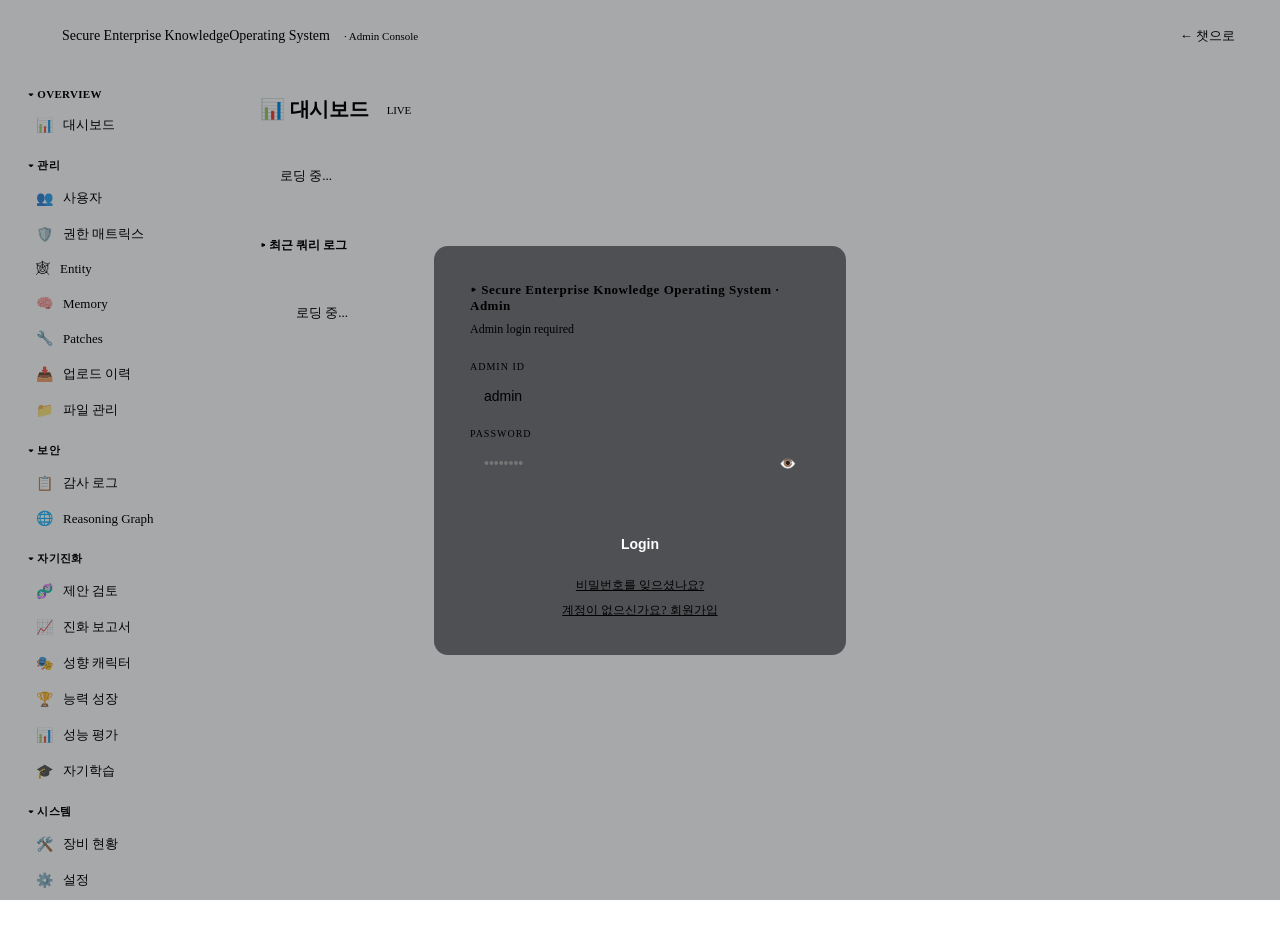
==== frontend/admin.html @ d1265a83 "refactor(frontend): admin page — inline handlers → data-action delegation (§5 PR-D) (#233) HANDOVER_" ====
<!DOCTYPE html>
<html lang="ko">
<head>
<meta charset="UTF-8">
<meta name="viewport" content="width=device-width, initial-scale=1.0, viewport-fit=cover">
<meta name="theme-color" content="#04060a">
<title>Secure Enterprise Knowledge Operating System — Admin</title>
<link rel="stylesheet" href="/static/tokens.css">
<style>

  body {
    background-color: var(--bg);
    color: var(--text);
    font-family: var(--font-ui);
    font-size: 14px;
    -webkit-font-smoothing: antialiased;
    -moz-osx-font-smoothing: grayscale;
    min-height: 100dvh;
    display: flex;
    flex-direction: column;
  }

  header {
    display: flex;
    align-items: center;
    justify-content: space-between;
    padding: 12px 24px;
    border-bottom: 1px solid var(--border-2);
    background: var(--surface);
  }
  .logo {
    font-size: 14px; font-weight: 600;
    color: var(--text); font-family: var(--font-ui);
    display: flex; align-items: center; gap: 8px;
  }
  .logo::before {
    content: '';
    width: 22px; height: 22px;
    border-radius: 6px;
    background: linear-gradient(135deg, var(--accent), #818cf8);
  }
  .logo span { color: var(--muted); font-weight: 500; }
  .header-right { display: flex; gap: 8px; }
  .nav-btn { padding: 6px 12px; border-radius: var(--radius); border: 1px solid transparent;
             background: none; color: var(--muted); font-size: 13px; cursor: pointer;
             text-decoration: none; transition: all .15s; font-family: var(--font-ui); }
  .nav-btn:hover { background: var(--surface-2); color: var(--text); }

  .admin-layout { display: flex; flex: 1; }

  /* ── 사이드 메뉴 ── */
  nav {
    width: 220px;
    border-right: 1px solid var(--border-2);
    background: var(--surface);
    padding: 18px 0;
    flex-shrink: 0;
  }
  .nav-section {
    padding: 14px 20px 6px;
    font-size: 11px;
    font-weight: 600;
    color: var(--muted);
    letter-spacing: .3px;
    text-transform: uppercase;
  }
  .nav-section:first-child { padding-top: 6px; }
  .nav-item {
    display: flex; align-items: center; gap: 10px;
    padding: 8px 20px;
    margin: 2px 8px;
    border-radius: 6px;
    font-size: 13px;
    color: var(--text-soft);
    cursor: pointer;
    transition: all .15s;
  }
  .nav-item:hover { color: var(--text); background: var(--surface-2); }
  .nav-item.active {
    color: var(--text);
    background: var(--accent-soft);
  }
  .nav-icon { font-size: 14px; opacity: .85; }

  /* ── 콘텐츠 ── */
  .content { flex: 1; overflow-y: auto; padding: 32px; background: var(--bg); }
  .page { display: none; }
  .page.active { display: block; }

  .page-title {
    font-size: 20px; font-weight: 600;
    margin-bottom: 24px;
    display: flex; align-items: center; gap: 10px;
    letter-spacing: -.2px;
  }
  .page-title .badge {
    font-size: 11px; font-weight: 500;
    padding: 3px 8px; border-radius: 4px;
    background: var(--accent-soft); color: var(--accent-fg);
  }

  /* ── 대시보드 카드 ── */
  .cards { display: grid; grid-template-columns: repeat(auto-fill, minmax(200px, 1fr)); gap: 14px; margin-bottom: 32px; }
  .card {
    background: var(--surface);
    border: 1px solid var(--border-2);
    border-radius: var(--radius-lg);
    padding: 20px;
    transition: border-color .15s;
  }
  .card:hover { border-color: var(--border); }
  .card-label {
    font-size: 12px; color: var(--muted);
    font-weight: 500;
    margin-bottom: 10px;
  }
  .card-value { font-size: 26px; font-weight: 600; font-family: var(--font-ui); letter-spacing: -.5px; color: var(--text); }
  .card-value.accent  { color: var(--accent-fg); }
  .card-value.success { color: var(--success); }
  .card-value.warn    { color: var(--warn); }
  .card-value.danger  { color: var(--danger); }
  .card-sub { font-size: 12px; color: var(--muted); margin-top: 6px; }

  /* ── 테이블 ── */
  .table-wrap { background: var(--surface); border: 1px solid var(--border-2); border-radius: var(--radius-lg); overflow: hidden; }
  table { width: 100%; border-collapse: collapse; }
  th {
    text-align: left; padding: 12px 16px;
    font-size: 11px; font-weight: 600;
    color: var(--muted); border-bottom: 1px solid var(--border-2);
    background: var(--surface-2);
    letter-spacing: .2px;
    text-transform: uppercase;
  }
  td { padding: 12px 16px; font-size: 13px; border-bottom: 1px solid var(--border-2); vertical-align: middle; color: var(--text); }
  tr:last-child td { border-bottom: none; }
  tr:hover td { background: var(--surface-2); }
  .mono { font-family: var(--font-mono); font-size: 12px; color: var(--text-soft); }

  /* ── 배지 ── */
  .badge-role { display: inline-block; padding: 2px 8px; border-radius: 4px; font-size: 11px; font-weight: 500; }
  .role-admin    { background: rgba(239,68,68,.12);  color: var(--danger); }
  .role-manager  { background: rgba(245,158,11,.12); color: var(--warn); }
  .role-employee { background: var(--accent-soft);   color: var(--accent-fg); }
  .role-external { background: var(--surface-2);    color: var(--muted); }

  .badge-status { display: inline-block; padding: 2px 8px; border-radius: 4px; font-size: 11px; font-weight: 500; }
  .status-pending  { background: rgba(245,158,11,.12); color: var(--warn); }
  .status-approved { background: rgba(34,197,94,.12);  color: var(--success); }
  .status-rejected { background: rgba(239,68,68,.12);  color: var(--danger); }

  /* ── 섹션 제목 ── */
  .section-title {
    font-size: 12px; font-weight: 600;
    color: var(--text-soft); margin-bottom: 12px; margin-top: 28px;
    letter-spacing: 0;
  }
  .section-title:first-child { margin-top: 0; }

  /* ── 버튼 ── */
  .btn { padding: 6px 12px; border-radius: var(--radius); border: none; font-size: 12px;
         font-weight: 500;
         cursor: pointer; font-family: var(--font-ui); transition: all .15s; }
  .btn-approve { background: rgba(34,197,94,.12); color: var(--success); border: 1px solid rgba(34,197,94,.3); }
  .btn-approve:hover { background: rgba(34,197,94,.2); }
  .btn-reject  { background: rgba(239,68,68,.12); color: var(--danger); border: 1px solid rgba(239,68,68,.3); }
  .btn-reject:hover { background: rgba(239,68,68,.2); }
  .btn-primary { background: var(--accent); color: var(--on-accent); }
  .btn-primary:hover { background: var(--accent-hover); }

  /* ── Modal card base ──
   * Class-extracted from the per-modal inline styles so the cyber 6c
   * glass treatment (backdrop-filter + mint 3-layer box-shadow in
   * tokens.css) applies to admin modal inner cards. Per-modal
   * dimensions (width / padding / max-height) stay inline since they
   * vary between the login modal (340px) and the firstrun wizard
   * (560px, scrollable). */
  .modal {
    background: rgba(7,9,14,.55);
    border: 1px solid var(--border);
    border-radius: 14px;
  }

  /* ── 로그 영역 ── */
  .log-box {
    background: var(--surface);
    border: 1px solid var(--border-2);
    border-radius: var(--radius-lg);
    padding: 16px;
    font-family: var(--font-mono);
    font-size: 12px;
    color: var(--text-soft);
    max-height: 400px;
    overflow-y: auto;
    line-height: 1.7;
  }
  .log-entry { display: flex; gap: 12px; }
  .log-time  { color: var(--muted); flex-shrink: 0; }
  .log-event { }
  .log-blocked  { color: var(--danger); }
  .log-allowed  { color: var(--success); }
  .log-override { color: var(--warn); }

  /* ── 설정 ── */
  .setting-row {
    display: flex; align-items: center; justify-content: space-between;
    padding: 16px 0; border-bottom: 1px solid var(--border-2);
  }
  .setting-row:last-child { border-bottom: none; }
  .setting-label { font-size: 14px; color: var(--text); }
  .setting-sub   { font-size: 12px; color: var(--muted); margin-top: 4px; }
  .setting-value {
    font-family: var(--font-ui); font-size: 13px;
    background: var(--bg); border: 1px solid var(--border);
    border-radius: var(--radius); padding: 7px 12px; color: var(--text);
    outline: none; width: 220px;
    transition: border-color .15s, box-shadow .15s;
  }
  .setting-value:focus {
    border-color: var(--accent);
    box-shadow: 0 0 0 3px var(--accent-soft);
  }

  /* ── 스크롤바 ── */
  ::-webkit-scrollbar { width: 8px; height: 8px; }
  ::-webkit-scrollbar-track { background: transparent; }
  ::-webkit-scrollbar-thumb { background: var(--border); border-radius: 4px; }
  ::-webkit-scrollbar-thumb:hover { background: var(--muted-2); }

  .loading { color: var(--muted); font-size: 13px; padding: 20px; }
  .empty   { color: var(--muted); font-size: 13px; padding: 32px; text-align: center; }

  /* ── [P2 unified UX 2026-05-10] 성향 캐릭터 인터랙티브 레이더 ── */
  .char-intro {
    background: var(--surface);
    border: 1px solid var(--border);
    border-radius: var(--radius);
    padding: 10px 14px;
    font-size: 13px;
    color: var(--text-soft);
    margin-bottom: 16px;
    line-height: 1.5;
  }

  /* [P5c 2026-05-10] 캐릭터 자연어 요약 카드 — radar drag 시 live 갱신 */
  .char-summary-card {
    background: linear-gradient(135deg,
                  rgba(76, 175, 125, 0.08) 0%,
                  rgba(76, 175, 125, 0.02) 100%);
    border: 1px solid var(--border);
    border-left: 3px solid var(--accent);
    border-radius: var(--radius);
    padding: 14px 18px;
    margin-bottom: 20px;
    line-height: 1.7;
  }
  .char-summary-row {
    display: flex;
    gap: 10px;
    align-items: flex-start;
    font-size: 13.5px;
  }
  .char-summary-row + .char-summary-row { margin-top: 4px; }
  .char-summary-label {
    flex: 0 0 56px;
    font-size: 11px;
    font-family: var(--font-mono);
    color: var(--muted);
    text-transform: uppercase;
    letter-spacing: 0.5px;
    padding-top: 3px;
  }
  .char-summary-text { flex: 1; color: var(--text); }
  .char-summary-text b { color: var(--accent); font-weight: 600; }
  .char-layout {
    display: flex;
    gap: 24px;
    flex-wrap: wrap;
    align-items: flex-start;
  }
  .char-radar-wrap {
    flex: 1 1 480px;
    min-width: 320px;
    position: relative;
    /* 입체감 — 살짝 기울여서 layer 깊이감. 모바일에선 무시. */
    perspective: 1400px;
    perspective-origin: 50% 35%;
  }
  .char-radar {
    width: 100%;
    height: auto;
    max-width: 600px;
    display: block;
    margin: 0 auto;
    touch-action: none;        /* 드래그 시 모바일 스크롤 방지 */
    user-select: none;
  }
  .char-radar-hint {
    text-align: center;
    margin-top: 8px;
    font-size: 11px;
    color: var(--muted);
    font-family: var(--font-mono);
  }
  /* radar SVG 내부 클래스 — JS가 부여 */
  /* 베이스 격자 (라벨/축 — group ring 과 별개) */
  .char-radar .radar-axis       { stroke: var(--border); stroke-width: 1; opacity: .25; }
  .char-radar .radar-fill       { fill: var(--accent); fill-opacity: .12; stroke: var(--accent); stroke-width: 2;
                                  filter: drop-shadow(0 0 6px var(--accent)); }
  .char-radar .radar-label      { font-size: 11px; fill: var(--text-soft); font-family: var(--font-ui); pointer-events: none; }
  .char-radar .radar-icon       { font-size: 14px; pointer-events: none; }

  /* 그룹별 동심원 ring (입체 layer 시각화 — A=내, F=외) */
  .char-radar .radar-grid       { fill: none; stroke-width: 1.2; opacity: .55;
                                  filter: drop-shadow(0 1px 2px rgba(0,0,0,.25)); }
  .char-radar .radar-grid.group-a { stroke: hsl(195, 70%, 60%); }   /* 인지   */
  .char-radar .radar-grid.group-b { stroke: hsl(155, 60%, 55%); }   /* 신중성 */
  .char-radar .radar-grid.group-c { stroke: hsl(115, 55%, 55%); }   /* 사고   */
  .char-radar .radar-grid.group-d { stroke: hsl(45,  78%, 58%); }   /* 사회성 */
  .char-radar .radar-grid.group-e { stroke: hsl(15,  78%, 62%); }   /* 핵심가치 */
  .char-radar .radar-grid.group-f { stroke: hsl(325, 65%, 65%); stroke-width: 1.6; opacity: .70; } /* 표현스타일(외곽) */

  /* vertex — 자기 group 색으로 구분 (ring 색과 매칭) */
  .char-radar .radar-vertex            { fill: var(--accent); cursor: grab;
                                          transition: r .15s, fill .25s, filter .25s;
                                          filter: drop-shadow(0 2px 3px rgba(0,0,0,.35)); }
  .char-radar .radar-vertex.group-a    { fill: hsl(195, 70%, 55%); }
  .char-radar .radar-vertex.group-b    { fill: hsl(155, 60%, 50%); }
  .char-radar .radar-vertex.group-c    { fill: hsl(115, 55%, 50%); }
  .char-radar .radar-vertex.group-d    { fill: hsl(45,  78%, 55%); }
  .char-radar .radar-vertex.group-e    { fill: hsl(15,  78%, 58%); }
  .char-radar .radar-vertex.group-f    { fill: hsl(325, 65%, 60%); }
  .char-radar .radar-vertex:hover      { fill: #fff; r: 9; filter: drop-shadow(0 0 8px #fff); }
  .char-radar .radar-vertex.dragging   { cursor: grabbing; r: 10; fill: #fff;
                                          filter: drop-shadow(0 0 12px #fff); }
  .char-radar .radar-vertex.selected   { stroke: #fff; stroke-width: 2.5;
                                          filter: drop-shadow(0 0 10px var(--accent)); }
  .char-radar .radar-vertex.ripple-pos { animation: char-ripple-pos 1.2s ease-out; }
  .char-radar .radar-vertex.ripple-neg { animation: char-ripple-neg 1.2s ease-out; }

  /* 상관관계 edge — 점선 더 굵고 진하게 + glow */
  .char-radar .corr-edge        { fill: none; stroke-width: 2; opacity: .55; pointer-events: none;
                                  stroke-dasharray: 6 4;
                                  transition: opacity .25s, stroke-width .25s, filter .25s; }
  .char-radar .corr-edge.pos    { stroke: #22c55e; }    /* 양 상관 — 녹색 */
  .char-radar .corr-edge.neg    { stroke: #ef4444; }    /* 음 상관 — 빨강 */
  .char-radar .corr-edge.active { opacity: 1; stroke-width: 3.4; stroke-dasharray: none;
                                  filter: drop-shadow(0 0 6px currentColor); }

  /* 짝(opposing) edge — 좀 더 보이게 (sum=1.0 시각화) */
  .char-radar .pair-edge        { stroke: var(--muted); stroke-width: 1.5; opacity: .40;
                                  stroke-dasharray: 3 5; pointer-events: none; }

  /* Pulse — 더 강하게 + glow halo */
  @keyframes char-ripple-pos {
    0%   { fill: var(--accent); r: 6;  filter: drop-shadow(0 2px 3px rgba(0,0,0,.35)); }
    25%  { fill: #22c55e;       r: 14; filter: drop-shadow(0 0 14px #22c55e); }
    65%  { fill: #22c55e;       r: 9;  filter: drop-shadow(0 0 6px #22c55e); }
    100% { fill: var(--accent); r: 6;  filter: drop-shadow(0 2px 3px rgba(0,0,0,.35)); }
  }
  @keyframes char-ripple-neg {
    0%   { fill: var(--accent); r: 6;  filter: drop-shadow(0 2px 3px rgba(0,0,0,.35)); }
    25%  { fill: #ef4444;       r: 14; filter: drop-shadow(0 0 14px #ef4444); }
    65%  { fill: #ef4444;       r: 9;  filter: drop-shadow(0 0 6px #ef4444); }
    100% { fill: var(--accent); r: 6;  filter: drop-shadow(0 2px 3px rgba(0,0,0,.35)); }
  }

  /* 우측 사이드 (범례 + 영향력 패널) */
  .char-side {
    flex: 0 0 280px;
    min-width: 240px;
  }
  .char-legend { display: flex; flex-direction: column; gap: 6px; font-size: 12px; color: var(--text-soft); }
  .char-legend-row { display: flex; align-items: center; gap: 8px; }
  .char-legend-edge {
    display: inline-block; width: 22px; height: 0;
    border-top: 2px dashed currentColor;
  }
  .char-legend-edge-pos { color: #22c55e; }
  .char-legend-edge-neg { color: #ef4444; }
  .char-legend-pair {
    display: inline-block; width: 22px; height: 0;
    border-top: 1px dashed var(--muted); opacity: .5;
  }
  .char-connections {
    background: var(--surface);
    border: 1px solid var(--border);
    border-radius: var(--radius);
    padding: 10px 12px;
    font-size: 12px;
    min-height: 80px;
  }
  .char-connections-empty { color: var(--muted); font-size: 11px; line-height: 1.5; }
  .char-conn-row {
    display: flex; align-items: center; justify-content: space-between;
    padding: 5px 0; gap: 8px;
    border-bottom: 1px dashed var(--border);
  }
  .char-conn-row:last-child { border-bottom: none; }
  .char-conn-label  { color: var(--text); font-size: 12px; line-height: 1.45; flex: 1; }
  .char-conn-label b { color: var(--accent); font-weight: 600; }
  .char-conn-weight { font-family: var(--font-mono); font-size: 11px; white-space: nowrap; }
  .char-conn-weight.pos { color: #22c55e; }
  .char-conn-weight.neg { color: #ef4444; }
  /* P5b — 자연어 영향력 패널 섹션 */
  .char-conn-section {
    margin-bottom: 12px;
    padding-bottom: 8px;
    border-bottom: 1px solid var(--border);
  }
  .char-conn-section:last-child { border-bottom: none; margin-bottom: 0; }
  .char-conn-section-title {
    font-size: 10px;
    color: var(--muted);
    font-family: var(--font-mono);
    letter-spacing: .8px;
    margin-bottom: 6px;
    text-transform: uppercase;
  }
  .char-conn-explain {
    font-size: 12px;
    color: var(--text);
    line-height: 1.5;
    padding: 4px 0;
  }
  .char-conn-explain b { color: var(--accent); font-weight: 600; }
  .char-conn-header {
    font-size: 13px;
    color: var(--accent);
    font-weight: 600;
    margin-bottom: 10px;
    padding-bottom: 6px;
    border-bottom: 1px solid var(--border);
  }

  /* 하단 정밀 슬라이더 — 그룹별 묶음 */
  .char-sliders {
    display: grid;
    grid-template-columns: repeat(auto-fill, minmax(280px, 1fr));
    gap: 8px 24px;
  }
  /* 슬라이더 ripple 강조 — JS가 .ripple 클래스 토글 */
  .char-sliders .trait-row.ripple-pos .trait-pct { color: #22c55e; transition: color .8s; }
  .char-sliders .trait-row.ripple-neg .trait-pct { color: #ef4444; transition: color .8s; }
</style>
<!-- mobile-responsive overrides — kept after inline styles so @media
     rules win at narrow viewports without !important on every line -->
<link rel="stylesheet" href="/static/mobile.css">
</head>
<body>
<header>
  <div class="logo">
    <span class="brand">Secure Enterprise Knowledge<span class="brand-tail">Operating System</span></span>
    <span style="color:var(--muted);font-size:11px;margin-left:6px">· Admin Console</span>
    <span class="live-dot" aria-hidden="true" title="System live" style="margin-left:10px"></span>
  </div>
  <div class="header-right">
    <!-- [STEP 5-A] 언어 토글 -->
    <button class="nav-btn" data-lang-toggle data-action="toggle-lang" title="Language / 언어"
            aria-label="언어 전환 / Toggle language"
            style="font-size:12px;font-weight:600;background:var(--surface-2);border:1px solid var(--border);border-radius:6px;padding:5px 10px;cursor:pointer;color:var(--text-soft)"></button>
    <a href="/" class="nav-btn" data-i18n="admin.chat_link">← 챗으로</a>
  </div>
</header>

<div class="admin-layout">
  <!-- 모바일에서 사이드메뉴 토글 — item #2 -->
  <button id="admin-nav-toggle"
          data-action="toggle-admin-nav"
          aria-label="메뉴 토글"
          style="display:none;position:fixed;top:8px;left:8px;z-index:60;
                 width:44px;height:44px;border:1px solid var(--border);
                 background:var(--surface);color:var(--text);border-radius:8px;
                 font-size:20px;cursor:pointer">☰</button>

  <!-- ── 사이드 메뉴 (폴더블 섹션) ── -->
  <nav id="admin-nav">
    <div class="nav-section nav-foldable" data-action="toggle-nav-section">
      <span class="nav-fold-icon">▾</span> OVERVIEW
    </div>
    <div class="nav-group">
      <div class="nav-item active" data-action="show-page" data-page="dashboard">
        <span class="nav-icon">📊</span> <span data-i18n="admin.dashboard">대시보드</span>
      </div>
    </div>

    <div class="nav-section nav-foldable" data-action="toggle-nav-section">
      <span class="nav-fold-icon">▾</span> <span data-i18n="admin.section_manage">관리</span>
    </div>
    <div class="nav-group">
      <div class="nav-item" data-action="show-page" data-page="users">
        <span class="nav-icon">👥</span> <span data-i18n="admin.users">사용자</span>
      </div>
      <div class="nav-item" data-action="show-page" data-page="policy">
        <span class="nav-icon">🛡️</span> <span data-i18n="admin.policy">권한 매트릭스</span>
      </div>
      <div class="nav-item" data-action="show-page" data-page="entities">
        <span class="nav-icon">🕸</span> Entity
      </div>
      <div class="nav-item" data-action="show-page" data-page="memory">
        <span class="nav-icon">🧠</span> Memory
      </div>
      <div class="nav-item" data-action="show-page" data-page="patches">
        <span class="nav-icon">🔧</span> Patches
      </div>
      <div class="nav-item" data-action="show-page" data-page="uploads">
        <span class="nav-icon">📥</span> <span data-i18n="admin.upload_history">업로드 이력</span>
      </div>
      <div class="nav-item" data-action="show-page" data-page="files">
        <span class="nav-icon">📁</span> <span data-i18n="admin.file_mgmt">파일 관리</span>
      </div>
    </div>

    <div class="nav-section nav-foldable" data-action="toggle-nav-section">
      <span class="nav-fold-icon">▾</span> <span data-i18n="admin.section_security">보안</span>
    </div>
    <div class="nav-group">
      <div class="nav-item" data-action="show-page" data-page="audit">
        <span class="nav-icon">📋</span> <span data-i18n="admin.audit_log">감사 로그</span>
      </div>
      <a class="nav-item" href="/admin/graph" style="text-decoration:none">
        <span class="nav-icon">🌐</span> <span data-i18n="graph.title">Reasoning Graph</span>
      </a>
    </div>

    <div class="nav-section nav-foldable" data-action="toggle-nav-section">
      <span class="nav-fold-icon">▾</span> <span data-i18n="admin.section_evolution">자기진화</span>
    </div>
    <div class="nav-group">
      <div class="nav-item" data-action="show-page" data-page="proposals">
        <span class="nav-icon">🧬</span> <span data-i18n="admin.proposal_review">제안 검토</span>
      </div>
      <div class="nav-item" data-action="show-page" data-page="evo-reports">
        <span class="nav-icon">📈</span> <span data-i18n="admin.evo_report">진화 보고서</span>
      </div>
      <div class="nav-item" data-action="show-page" data-page="character">
        <span class="nav-icon">🎭</span> <span data-i18n="admin.character">성향 캐릭터</span>
      </div>
      <div class="nav-item" data-action="show-page" data-page="knowledge">
        <span class="nav-icon">🏆</span> <span data-i18n="admin.growth">능력 성장</span>
      </div>
      <div class="nav-item" data-action="show-page" data-page="performance">
        <span class="nav-icon">📊</span> <span data-i18n="admin.performance">성능 평가</span>
      </div>
      <div class="nav-item" data-action="show-page" data-page="learning">
        <span class="nav-icon">🎓</span> <span data-i18n="admin.learning">자기학습</span>
      </div>
    </div>

    <div class="nav-section nav-foldable" data-action="toggle-nav-section">
      <span class="nav-fold-icon">▾</span> <span data-i18n="admin.section_system">시스템</span>
    </div>
    <div class="nav-group">
      <div class="nav-item" data-action="show-page" data-page="hardware">
        <span class="nav-icon">🛠️</span> <span data-i18n="admin.hardware">장비 현황</span>
      </div>
      <div class="nav-item" data-action="show-page" data-page="settings">
        <span class="nav-icon">⚙️</span> <span data-i18n="admin.settings">설정</span>
      </div>
    </div>
  </nav>

  <!-- ── 콘텐츠 ── -->
  <div class="content">

    <!-- 대시보드 -->
    <div class="page active" id="page-dashboard">
      <div class="page-title"><span data-i18n="dash.page_title">📊 대시보드</span> <span class="badge" data-i18n="dash.live">LIVE</span></div>
      <div class="cards" id="dash-cards">
        <div class="loading" data-i18n="common.loading">로딩 중...</div>
      </div>
      <!-- [3-A] 응답 시간 그래프 -->
      <div id="dash-chart"></div>
      <div class="section-title" style="margin-top:16px">▸ <span data-i18n="dash.recent_logs">최근 쿼리 로그</span></div>
      <div class="log-box" id="dash-logs"><div class="loading" data-i18n="common.loading">로딩 중...</div></div>
    </div>

    <!-- 사용자 -->
    <div class="page" id="page-users">
      <div class="page-title"><span data-i18n="users.page_title">👥 사용자 관리</span></div>

      <!-- W4 P2-B-2: my own password change -->
      <div class="section-title">▸ <span data-i18n="users.my_password_title">내 비밀번호 변경</span></div>
      <div class="table-wrap" style="padding:16px 20px;margin-bottom:16px;display:flex;flex-wrap:wrap;gap:8px;align-items:center">
        <input id="mypw-old" type="password"
               data-i18n-placeholder="users.mypw_old_ph" placeholder="현재 비밀번호"
               autocomplete="current-password"
               style="flex:1;min-width:160px;padding:8px 12px;background:var(--bg);border:1px solid var(--border);border-radius:6px;color:var(--text);font-size:13px">
        <input id="mypw-new" type="password"
               data-i18n-placeholder="users.mypw_new_ph" placeholder="새 비밀번호 (8~72자, 영문+숫자)"
               autocomplete="new-password"
               style="flex:2;min-width:200px;padding:8px 12px;background:var(--bg);border:1px solid var(--border);border-radius:6px;color:var(--text);font-size:13px">
        <button data-action="change-my-password"
                style="padding:8px 14px;background:#1e7a3e;color:#fff;border:0;border-radius:6px;cursor:pointer;font-size:13px"
                data-i18n="users.mypw_submit">변경</button>
        <div id="mypw-msg" style="flex-basis:100%;font-size:12px;color:var(--muted);font-family:var(--font-mono);min-height:16px"></div>
      </div>

      <!-- W4 P3-3: my API keys -->
      <div class="section-title">▸ <span data-i18n="users.my_keys_title">내 API 키</span></div>
      <div class="table-wrap" style="padding:12px 20px;margin-bottom:16px">
        <div style="display:flex;gap:8px;align-items:center;margin-bottom:8px;flex-wrap:wrap">
          <input id="mykey-label" type="text"
                 data-i18n-placeholder="users.mykey_label_ph"
                 placeholder="라벨 (선택, 예: ci-deploy)"
                 maxlength="64"
                 style="flex:1;min-width:160px;padding:7px 10px;background:var(--bg);border:1px solid var(--border);border-radius:6px;color:var(--text);font-size:12px">
          <button data-action="issue-my-api-key"
                  style="padding:7px 12px;background:#1e5a7a;color:#fff;border:0;border-radius:6px;cursor:pointer;font-size:12px"
                  data-i18n="users.mykey_issue">키 발급</button>
        </div>
        <table style="margin-top:6px">
          <thead><tr>
            <th data-i18n="users.mykey_prefix">PREFIX</th>
            <th data-i18n="users.mykey_label">라벨</th>
            <th data-i18n="users.created">생성일</th>
            <th data-i18n="users.mykey_last_used">최근 사용</th>
            <th data-i18n="users.status">상태</th>
            <th data-i18n="users.actions">액션</th>
          </tr></thead>
          <tbody id="my-api-keys-body"><tr><td colspan="6" class="loading" data-i18n="common.loading">로딩 중...</td></tr></tbody>
        </table>
      </div>

      <!-- W4 P2-A: pending signups (active=0) -->
      <div class="section-title">▸ <span data-i18n="users.pending_title">가입 신청 대기</span> <span style="font-size:11px;color:var(--muted);margin-left:8px" id="users-pending-count"></span></div>
      <div class="table-wrap" style="margin-bottom:16px">
        <table>
          <thead><tr>
            <th data-i18n="users.username">사용자</th>
            <th data-i18n="users.created">생성일</th>
            <th data-i18n="users.approve_as">승인 역할</th>
            <th data-i18n="users.actions">액션</th>
          </tr></thead>
          <tbody id="users-pending-body"><tr><td colspan="4" class="loading" data-i18n="common.loading">로딩 중...</td></tr></tbody>
        </table>
      </div>

      <!-- W4 P2-A: active users -->
      <div class="section-title">▸ <span data-i18n="users.all_title">전체 사용자</span></div>
      <div class="table-wrap">
        <table>
          <thead><tr>
            <th data-i18n="users.username">사용자</th>
            <th data-i18n="users.role">ROLE</th>
            <th data-i18n="users.status">상태</th>
            <th data-i18n="users.created">생성일</th>
            <th data-i18n="users.actions">액션</th>
          </tr></thead>
          <tbody id="users-body"><tr><td colspan="5" class="loading" data-i18n="common.loading">로딩 중...</td></tr></tbody>
        </table>
      </div>
    </div>

    <!-- W4-Q3: 권한 매트릭스 (feature × role checkbox grid) -->
    <div class="page" id="page-policy">
      <div class="page-title"><span data-i18n="policy.page_title">🛡️ 권한 매트릭스</span></div>
      <div style="font-size:11px;color:var(--muted);margin-bottom:12px;line-height:1.5"
           data-i18n="policy.page_hint">
        각 기능을 어느 role 이 사용할 수 있는지 설정합니다. 체크 = 허용. 변경하면 즉시 반영. "기본값 복원" 으로 해당 기능의 모든 override 를 제거합니다.
      </div>
      <div id="policy-toast"
           style="font-size:11px;font-family:var(--font-mono);color:var(--muted);min-height:16px;margin-bottom:8px"></div>
      <div class="table-wrap">
        <table>
          <thead><tr id="policy-thead">
            <th data-i18n="policy.col_feature">기능</th>
            <!-- role columns rendered dynamically from /admin/features/list -->
          </tr></thead>
          <tbody id="policy-body">
            <tr><td colspan="6" class="loading" data-i18n="common.loading">로딩 중...</td></tr>
          </tbody>
        </table>
      </div>
    </div>

    <!-- Entity -->
    <div class="page" id="page-entities">
      <div class="page-title"><span data-i18n="entity.page_title">🕸 Entity 현황</span></div>
      <div class="cards" id="entity-cards"></div>

      <!-- item #1: search + paging controls -->
      <div style="display:flex;gap:8px;align-items:center;margin:8px 0 12px;flex-wrap:wrap">
        <input id="entities-search" type="text"
               placeholder="이름 / id 검색 (substring)"
               style="flex:1;min-width:200px;padding:8px 12px;
                      background:var(--bg);border:1px solid var(--border);
                      border-radius:6px;color:var(--text);font-size:13px">
        <select id="entities-etype-filter"
                style="padding:8px 12px;background:var(--bg);
                       border:1px solid var(--border);border-radius:6px;
                       color:var(--text);font-size:13px">
          <option value="">모든 타입</option>
        </select>
        <span id="entities-counter"
              style="font-size:12px;color:var(--muted);font-family:var(--font-mono)"></span>
      </div>

      <div class="section-title">▸ <span data-i18n="entity.list_title">Entity 목록</span> <span style="font-size:11px;color:var(--muted);margin-left:8px">(행 클릭 → 상세)</span></div>
      <div class="table-wrap">
        <table>
          <thead><tr><th data-i18n="common.name">이름</th><th data-i18n="common.type">타입</th><th data-i18n="entity.sensitivity">민감도</th><th data-i18n="entity.relations">Relations</th></tr></thead>
          <tbody id="entities-body"><tr><td colspan="4" class="loading" data-i18n="common.loading">로딩 중...</td></tr></tbody>
        </table>
      </div>

      <!-- Paging buttons -->
      <div style="display:flex;gap:8px;justify-content:center;margin-top:12px">
        <button data-action="entities-page" data-delta="-1" id="entities-prev"
                style="padding:6px 14px;background:var(--bg);
                       border:1px solid var(--border);border-radius:6px;
                       color:var(--text);cursor:pointer">← 이전</button>
        <span id="entities-page-label"
              style="align-self:center;font-size:12px;color:var(--muted);font-family:var(--font-mono)">page 1</span>
        <button data-action="entities-page" data-delta="1" id="entities-next"
                style="padding:6px 14px;background:var(--bg);
                       border:1px solid var(--border);border-radius:6px;
                       color:var(--text);cursor:pointer">다음 →</button>
      </div>

      <!-- Detail modal -->
      <div id="entity-detail-modal"
           role="dialog" aria-modal="true"
           aria-labelledby="entity-detail-title"
           style="display:none;position:fixed;inset:0;background:rgba(0,0,0,.7);
                  z-index:9999;align-items:flex-start;justify-content:center;
                  overflow-y:auto;padding:40px 16px"
           data-overlay-action="close-entity-detail">
        <div style="background:var(--surface-2);border:1px solid var(--border);
                    border-radius:8px;padding:20px;max-width:720px;width:100%;
                    max-height:85vh;overflow-y:auto">
          <div style="display:flex;justify-content:space-between;align-items:center;
                      margin-bottom:12px;border-bottom:1px solid var(--border);
                      padding-bottom:8px">
            <div id="entity-detail-title"
                 style="font-size:16px;font-weight:600"></div>
            <button data-action="close-entity-detail"
                    aria-label="닫기"
                    style="background:transparent;border:0;color:var(--muted);
                           cursor:pointer;font-size:20px">×</button>
          </div>
          <div id="entity-detail-meta"
               style="font-size:11px;color:var(--muted);font-family:var(--font-mono);margin-bottom:12px"></div>
          <div id="entity-detail-relations"
               style="margin-bottom:12px"></div>
          <div class="section-title">▸ 본문</div>
          <pre id="entity-detail-body"
               style="white-space:pre-wrap;font-family:var(--font-mono);
                      font-size:12px;background:var(--bg);padding:12px;
                      border-radius:4px;max-height:50vh;overflow-y:auto"></pre>
        </div>
      </div>
    </div>

    <!-- Memory -->
    <div class="page" id="page-memory">
      <div class="page-title"><span data-i18n="memory.page_title">🧠 Memory 현황</span></div>
      <div class="cards" id="memory-cards"></div>

      <div class="section-title">▸ <span data-i18n="memory.longterm_title">장기 기억 (세션 요약)</span> <span style="font-size:11px;color:var(--muted);margin-left:8px">(행 클릭 → 원본 대화 펼침)</span></div>
      <div class="table-wrap">
        <table>
          <thead><tr><th data-i18n="common.date">날짜</th><th data-i18n="common.topic">주제</th><th data-i18n="common.summary">요약</th><th data-i18n="common.actions">액션</th></tr></thead>
          <tbody id="long-term-body"><tr><td colspan="4" class="loading" data-i18n="common.loading">로딩 중...</td></tr></tbody>
        </table>
      </div>

      <div class="section-title">▸ <span data-i18n="memory.session_list">세션 목록</span> <span style="font-size:11px;color:var(--muted);margin-left:8px">(행 클릭 → 원본 대화 펼침)</span></div>
      <div class="table-wrap">
        <table>
          <thead><tr><th data-i18n="session.id">세션 ID</th><th data-i18n="session.turns">대화 수</th><th data-i18n="common.start">시작</th><th data-i18n="common.last">마지막</th><th data-i18n="common.actions">액션</th></tr></thead>
          <tbody id="sessions-body"><tr><td colspan="5" class="loading" data-i18n="common.loading">로딩 중...</td></tr></tbody>
        </table>
      </div>

      <!-- item #3-b: session original-turns expand modal -->
      <div id="session-turns-modal"
           role="dialog" aria-modal="true"
           aria-labelledby="session-turns-title"
           style="display:none;position:fixed;inset:0;background:rgba(0,0,0,.7);
                  z-index:9999;align-items:flex-start;justify-content:center;
                  overflow-y:auto;padding:40px 16px"
           data-overlay-action="close-session-turns">
        <div style="background:var(--surface-2);border:1px solid var(--border);
                    border-radius:8px;padding:20px;max-width:820px;width:100%;
                    max-height:85vh;overflow-y:auto">
          <div style="display:flex;justify-content:space-between;align-items:center;
                      margin-bottom:12px;border-bottom:1px solid var(--border);
                      padding-bottom:8px">
            <div id="session-turns-title"
                 style="font-size:16px;font-weight:600">세션 원본 대화</div>
            <button data-action="close-session-turns"
                    aria-label="닫기"
                    style="background:transparent;border:0;color:var(--muted);
                           cursor:pointer;font-size:20px">×</button>
          </div>
          <div id="session-turns-meta"
               style="font-size:11px;color:var(--muted);font-family:var(--font-mono);margin-bottom:12px"></div>
          <div id="session-turns-body" style="display:flex;flex-direction:column;gap:8px"></div>
        </div>
      </div>

      <div class="section-title">▸ Preferences</div>
      <div class="table-wrap">
        <table>
          <thead><tr><th>KEY</th><th>VALUE</th><th data-i18n="common.date">저장일</th></tr></thead>
          <tbody id="memory-prefs"><tr><td colspan="3" class="loading" data-i18n="common.loading">로딩 중...</td></tr></tbody>
        </table>
      </div>
    </div>

    <!-- Patches -->
    <div class="page" id="page-patches">
      <div class="page-title"><span data-i18n="tools.page_title">🔧 Patch 이력</span></div>
      <div class="table-wrap">
        <table>
          <thead><tr><th>ID</th><th data-i18n="patch.target">대상 파일</th><th data-i18n="common.status">상태</th><th data-i18n="patch.confidence">신뢰도</th><th data-i18n="common.date">생성일</th><th data-i18n="common.actions">액션</th></tr></thead>
          <tbody id="patches-body"><tr><td colspan="6" class="loading" data-i18n="common.loading">로딩 중...</td></tr></tbody>
        </table>
      </div>
    </div>

    <!-- 자기진화 제안 검토 -->
    <div class="page" id="page-proposals">
      <div class="page-title"><span data-i18n="prop.page_title">🧬 자기진화 제안 검토</span>
        <button class="btn btn-primary" style="font-size:12px;margin-left:12px"
          data-action="generate-proposals" data-i18n="prop.generate">📡 Analyze Signals → Generate Proposals</button>
      </div>
      <div class="section-title">▸ <span data-i18n="prop.title">대기 중인 제안</span></div>
      <div class="table-wrap">
        <table>
          <thead>
            <tr>
              <th data-i18n="prop.type">유형</th><th data-i18n="prop.risk">위험도</th><th data-i18n="prop.content">제안 내용</th>
              <th data-i18n="common.date">생성일</th><th data-i18n="common.actions">액션</th>
            </tr>
          </thead>
          <tbody id="proposals-body">
            <tr><td colspan="5" class="loading" data-i18n="common.loading">로딩 중...</td></tr>
          </tbody>
        </table>
      </div>
      <!-- 제안 상세 -->
      <div id="proposal-detail" style="display:none;margin-top:20px">
        <div class="section-title">▸ <span data-i18n="prop.detail">제안 상세</span></div>
        <div class="table-wrap" style="padding:16px">
          <div id="proposal-detail-content"
               style="font-family:var(--font-mono);font-size:12px;
                      white-space:pre-wrap;color:var(--text);
                      max-height:400px;overflow-y:auto"></div>
          <div style="display:flex;gap:10px;margin-top:16px">
            <button class="btn btn-approve" id="detail-approve-btn"><span data-i18n="prop.approve">✅ 승인</span></button>
            <button class="btn btn-reject"  id="detail-reject-btn" data-i18n="prop.reject">❌ 거부</button>
          </div>
        </div>
      </div>
    </div>

    <!-- 진화 보고서 -->
    <div class="page" id="page-evo-reports">
      <div class="page-title"><span data-i18n="evo.page_title">📈 진화 보고서</span></div>
      <div class="table-wrap">
        <table>
          <thead>
            <tr><th data-i18n="evo.run_date">실행일</th><th data-i18n="prop.type">유형</th><th data-i18n="evo.content">내용</th><th data-i18n="evo.result">결과</th><th data-i18n="evo.elapsed">소요</th></tr>
          </thead>
          <tbody id="evo-reports-body">
            <tr><td colspan="5" class="loading" data-i18n="common.loading">로딩 중...</td></tr>
          </tbody>
        </table>
      </div>
    </div>

    <!-- 성향 캐릭터 [P2 unified UX 2026-05-10] -->
    <!-- Interactive radar with drag-to-adjust + correlation ripple. -->
    <!-- Sliders kept as a secondary numeric input (good for fine tuning). -->
    <!-- [P3 unified UX 2026-05-10] Identity 섹션 추가 — 이전에는 ⚙️ 설정의
         '페르소나' 영역에 있던 이름 입력을 이리로 이동. -->
    <div class="page" id="page-character">
      <div class="page-title"><span data-i18n="char.page_title">🎭 성향 캐릭터</span></div>

      <!-- Identity 섹션 -->
      <div class="section-title"><span data-i18n="char.identity">▸ Identity</span></div>
      <div class="table-wrap" style="padding: 8px 20px; margin-bottom: 20px;">
        <div class="setting-row">
          <div>
            <div class="setting-label" data-i18n="char.identity_name">이름</div>
            <div class="setting-sub" data-i18n="char.identity_name_desc">JAMES가 자신을 소개할 이름</div>
          </div>
          <input class="setting-value" type="text" id="set-name"
                 placeholder="JAMES">
        </div>
        <div style="padding: 12px 0; display:flex; justify-content:flex-end;">
          <button class="btn btn-primary" data-action="save-identity"
                  data-i18n="char.identity_save">💾 이름 저장</button>
        </div>
      </div>

      <!-- [P5c 2026-05-10] 자연어 요약 카드 — 16 trait 수치를 핵심/가치/스타일
           3 라인으로 자동 요약. 사용자가 drag/slider 로 trait 변경 시 즉시 갱신. -->
      <div class="section-title"><span data-i18n="char.summary">▸ 캐릭터 요약</span></div>
      <div id="char-summary" class="char-summary-card">
        <div class="char-summary-row">
          <span class="char-summary-label">CORE</span>
          <span class="char-summary-text" id="char-summary-core">—</span>
        </div>
        <div class="char-summary-row">
          <span class="char-summary-label">VALUES</span>
          <span class="char-summary-text" id="char-summary-values">—</span>
        </div>
        <div class="char-summary-row">
          <span class="char-summary-label">STYLE</span>
          <span class="char-summary-text" id="char-summary-style">—</span>
        </div>
      </div>

      <div class="section-title"><span data-i18n="char.radar">▸ 성향 레이더</span></div>

      <!-- 안내문 -->
      <div class="char-intro" data-i18n="char.intro">
        레이더 위 점을 드래그해서 직관적으로 성향을 조절하세요. 점선으로 연결된 성향들은 서로 영향을 줍니다.
      </div>

      <div class="char-layout">
        <!-- 좌: 인터랙티브 SVG 레이더 -->
        <div class="char-radar-wrap">
          <svg id="char-radar" class="char-radar"
               viewBox="0 0 600 600" preserveAspectRatio="xMidYMid meet"
               role="img" aria-label="Personality Radar">
            <!-- 동적 렌더링 — admin.js renderInteractiveRadar -->
          </svg>
          <div class="char-radar-hint" data-i18n="char.drag_hint">
            ✋ 점을 안쪽/바깥쪽으로 드래그
          </div>
        </div>

        <!-- 우: 범례 + 액션 + 연결 정보 -->
        <div class="char-side">
          <div class="section-title"><span data-i18n="char.legend">▸ 범례</span></div>
          <div class="char-legend">
            <div class="char-legend-row">
              <span class="char-legend-edge char-legend-edge-pos"></span>
              <span data-i18n="char.legend_pos">함께 증가하는 성향</span>
            </div>
            <div class="char-legend-row">
              <span class="char-legend-edge char-legend-edge-neg"></span>
              <span data-i18n="char.legend_neg">한쪽이 증가하면 다른쪽 감소</span>
            </div>
            <div class="char-legend-row">
              <span class="char-legend-pair"></span>
              <span data-i18n="char.legend_pair">짝(상충): 자동 1.0-합 유지</span>
            </div>
          </div>

          <div class="section-title" style="margin-top:20px">
            <span data-i18n="char.connections">▸ 선택한 성향의 영향력</span>
          </div>
          <div id="char-connections" class="char-connections">
            <div class="char-connections-empty" data-i18n="char.connections_empty">
              레이더의 점을 클릭하면 그 성향과 연결된 다른 성향들이 표시됩니다.
            </div>
          </div>

          <div style="margin-top:20px;display:flex;gap:8px;flex-wrap:wrap">
            <button class="btn btn-primary" data-action="save-character"
                    data-i18n="char.save">💾 저장</button>
            <button class="btn" style="background:var(--surface);border:1px solid var(--border);color:var(--muted)"
                    data-action="reset-character">
              <span data-i18n="set.reset_default">↩ 기본값</span>
            </button>
          </div>
        </div>
      </div>

      <!-- 하단: 성향 그룹별 상세값 + 슬라이더 (보조 입력) -->
      <div class="section-title" style="margin-top:24px">
        <span data-i18n="char.fine_tune">▸ 정밀 조정</span>
      </div>
      <div id="trait-sliders" class="char-sliders"></div>
      <div style="margin-top:8px;font-size:11px;color:var(--muted);font-family:var(--font-mono)">
        <span data-i18n="char.note_pair">* Groups A~D: 상충 (합=1.0 자동조정)</span>
        &nbsp;·&nbsp;
        <span data-i18n="char.note_corr">* 점선 = 상관관계 (damping 0.3로 부드럽게 영향)</span>
      </div>
    </div>

    <!-- 능력 성장 -->
    <div class="page" id="page-knowledge">
      <div class="page-title"><span data-i18n="growth.page_title">🏆 능력 성장</span></div>

      <div class="section-title"><span data-i18n="growth.core_abilities">▸ Phase 1~7 Core Abilities</span></div>
      <div id="capability-bars"></div>

      <div class="section-title" style="margin-top:20px"><span data-i18n="know.domain_levels">▸ Domain Knowledge Level</span></div>
      <div id="domain-levels"></div>

      <div style="margin-top:16px;font-size:11px;font-family:var(--font-mono);color:var(--muted)"
           id="recent-gains"></div>
    </div>

    <!-- 성능 평가 -->
    <div class="page" id="page-performance">
      <div class="page-title"><span data-i18n="perf.page_title">📊 성능 평가</span>
        <button class="btn btn-primary" style="font-size:12px;margin-left:12px"
          data-action="run-evaluation" data-i18n="perf.run_now">🏃 Run Evaluation</button>
      </div>
      <div class="cards" id="perf-cards"></div>
      <div class="section-title"><span data-i18n="perf.history">▸ Evaluation History</span></div>
      <div class="table-wrap">
        <table>
          <thead><tr><th data-i18n="common.date">시간</th><th data-i18n="perf.grade">등급</th><th data-i18n="common.score">점수</th><th data-i18n="perf.retrieval">검색</th><th data-i18n="perf.speed">속도</th><th data-i18n="perf.issues">문제점</th></tr></thead>
          <tbody id="perf-history-body"><tr><td colspan="6" class="loading" data-i18n="common.loading">로딩 중...</td></tr></tbody>
        </table>
      </div>
    </div>

    <!-- 자기학습 -->
    <div class="page" id="page-learning">
      <div class="page-title"><span data-i18n="learn.page_title">🎓 자기학습</span></div>
      <div class="section-title">▸ <span data-i18n="learn.title">반복 오류 쿼리</span></div>
      <div class="table-wrap">
        <table>
          <thead><tr><th data-i18n="learn.query">쿼리</th><th data-i18n="learn.repeat">반복</th><th>평균 score</th><th data-i18n="common.last">마지막</th><th data-i18n="common.actions">액션</th></tr></thead>
          <tbody id="error-queries-body"><tr><td colspan="5" class="loading" data-i18n="common.loading">로딩 중...</td></tr></tbody>
        </table>
      </div>

      <!-- [3-E 경로 B] 웹 검색 장기 학습 -->
      <div class="section-title">▸ <span data-i18n="learn.web_title">🌐 웹 검색 장기 학습</span>
        <span style="font-size:10px;color:var(--muted);margin-left:8px">
          <span data-i18n="learn.web_subtitle">검색 → LLM 정제 → wiki entity 즉시 저장 (장기 지식)</span>
        </span>
      </div>
      <div class="table-wrap" style="padding:16px 20px;margin-bottom:16px">
        <div class="setting-row">
          <div>
            <div class="setting-label" data-i18n="learn.web_topic">검색 주제</div>
            <div class="setting-sub">
              <span data-i18n="learn.web_label">웹에서 검색 → 요약 → wiki 저장</span><br>
              <span style="color:#4caf7d;font-size:11px" data-i18n="learn.web_longterm">📚 Saved as long-term knowledge</span>
            </div>
          </div>
          <div style="display:flex;flex-direction:column;gap:8px;min-width:260px">
            <div style="display:flex;gap:8px">
              <input class="setting-value" type="text" id="web-learn-input"
                     placeholder="e.g., quantum computing, generative AI" data-i18n-placeholder="learn.web_placeholder">
              <button class="btn btn-primary" data-action="web-learn-topic" data-i18n="learn.web_btn">🌐 Search &amp; Learn</button>
            </div>
            <div style="font-size:11px;color:var(--muted)">
              <span data-i18n="learn.web_hint">💡 Tip: Asking the same topic twice in chat triggers auto long-term conversion</span>
            </div>
          </div>
        </div>
        <div id="web-learn-result"
             style="font-size:12px;font-family:var(--font-mono);
                    color:var(--muted);min-height:20px;margin-top:8px;
                    padding:8px;background:var(--bg);border-radius:6px;display:none">
        </div>
      </div>

      <div class="section-title">▸ <span data-i18n="learn.llm_title">LLM 자기학습 (내부 지식 기반)</span></div>
      <div class="table-wrap" style="padding:16px 20px">
        <div class="setting-row">
          <div><div class="setting-label" data-i18n="learn.topic_label">학습 주제</div>
               <div class="setting-sub"><span data-i18n="learn.llm_subtitle">LLM 지식으로 학습 → wiki 추가 제안</span></div></div>
          <div style="display:flex;gap:8px">
            <input class="setting-value" type="text" id="learn-topic-input"
                   placeholder="e.g., quantum computing, blockchain" data-i18n-placeholder="learn.topic_placeholder">
            <button class="btn btn-primary" data-action="learn-topic" data-i18n="learn.btn">Learn</button>
          </div>
        </div>
        <div style="padding:12px 0">
          <button class="btn btn-approve" data-action="learn-from-errors" data-i18n="learn.from_errors">🔄 Auto-learn from errors</button>
        </div>
        <div id="learn-result" style="font-size:12px;font-family:var(--font-mono);
             color:var(--muted);min-height:20px"></div>
      </div>
    </div>

    <!-- 감사 로그 (W4 P6: rich filter + paged table) -->
    <div class="page" id="page-audit">
      <div class="page-title"><span data-i18n="audit.page_title">📋 감사 로그</span></div>
      <div style="font-size:11px;color:var(--muted);margin-bottom:12px;line-height:1.5"
           data-i18n="audit.page_hint">
        모든 인증/사용자 관리/비밀번호/API 키 이벤트가 audit_log 에 기록됩니다. 카테고리 필터로 좁히거나 이벤트·사용자명·키 prefix 로 검색할 수 있습니다.
      </div>
      <div style="display:flex;gap:8px;align-items:center;margin-bottom:12px;flex-wrap:wrap">
        <select id="audit-category"
                style="padding:7px 10px;background:var(--bg);border:1px solid var(--border);border-radius:6px;color:var(--text);font-size:12px">
          <option value="all"        data-i18n="audit.cat_all">전체</option>
          <option value="user_mgmt"  data-i18n="audit.cat_user_mgmt">사용자 관리</option>
          <option value="password"   data-i18n="audit.cat_password">비밀번호/가입</option>
          <option value="api_keys"   data-i18n="audit.cat_api_keys">API 키</option>
          <option value="auth"       data-i18n="audit.cat_auth">로그인</option>
          <option value="query"      data-i18n="audit.cat_query">질의/업로드</option>
          <option value="tools"      data-i18n="audit.cat_tools">도구 호출</option>
          <option value="attack"     data-i18n="audit.cat_attack">공격 이벤트</option>
          <option value="system"     data-i18n="audit.cat_system">시스템 로그</option>
        </select>
        <input id="audit-q" type="text"
               data-i18n-placeholder="audit.search_ph"
               placeholder="이벤트 / username / 키 prefix 검색"
               style="flex:1;min-width:200px;padding:7px 10px;background:var(--bg);border:1px solid var(--border);border-radius:6px;color:var(--text);font-size:12px">
        <span id="audit-counter"
              style="font-size:11px;color:var(--muted);font-family:var(--font-mono)"></span>
      </div>
      <div class="table-wrap">
        <table>
          <thead><tr>
            <th data-i18n="audit.col_time">시각</th>
            <th data-i18n="audit.col_endpoint">엔드포인트</th>
            <th data-i18n="audit.col_role">role</th>
            <th data-i18n="audit.col_event">이벤트</th>
            <th data-i18n="audit.col_query">대상</th>
            <th data-i18n="audit.col_ip">IP</th>
          </tr></thead>
          <tbody id="audit-body"><tr><td colspan="6" class="loading" data-i18n="common.loading">로딩 중...</td></tr></tbody>
        </table>
      </div>
      <div style="display:flex;gap:8px;justify-content:center;margin-top:12px">
        <button data-action="audit-page" data-delta="-1"
                id="audit-prev"
                style="padding:6px 14px;background:var(--bg);border:1px solid var(--border);border-radius:6px;color:var(--text);cursor:pointer">← 이전</button>
        <span id="audit-page-label"
              style="align-self:center;font-size:12px;color:var(--muted);font-family:var(--font-mono)">page 1</span>
        <button data-action="audit-page" data-delta="1"
                id="audit-next"
                style="padding:6px 14px;background:var(--bg);border:1px solid var(--border);border-radius:6px;color:var(--text);cursor:pointer">다음 →</button>
      </div>
    </div>

    <!-- 업로드 이력 [#7-C] -->
    <div class="page" id="page-uploads">
      <div class="page-title">
        <span data-i18n="uploads.page_title">📥 업로드 파일 이력</span>
      </div>
      <div style="display:flex;gap:10px;margin-bottom:14px;align-items:center;flex-wrap:wrap">
        <input type="text" id="uploads-search"
               placeholder="파일명 검색 (Enter)"
               data-i18n-placeholder="uploads.search_placeholder"
               style="flex:1;min-width:200px;padding:8px 12px;
                      background:var(--surface-2);border:1px solid var(--border);
                      border-radius:8px;color:var(--text);font-size:13px">
        <button data-action="load-uploads" style="padding:8px 16px;
                background:var(--accent);color:var(--on-accent);border:0;border-radius:8px;
                cursor:pointer;font-size:13px;font-weight:600">
          <span data-i18n="common.search">검색</span>
        </button>
        <span id="uploads-meta" style="color:var(--muted);font-size:12px"></span>
      </div>
      <div id="uploads-table-wrap"
           style="background:var(--surface);border:1px solid var(--border);
                  border-radius:10px;overflow:hidden">
        <div id="uploads-tbody" style="padding:20px">
          <div class="loading" data-i18n="common.loading">로딩 중...</div>
        </div>
      </div>
      <div id="uploads-pager" style="margin-top:14px;display:flex;
           gap:10px;justify-content:center"></div>
    </div>

    <!-- 파일 관리 [item #2] -->
    <div class="page" id="page-files">
      <div class="page-title">
        <span data-i18n="files.page_title">📁 파일 관리</span>
      </div>
      <!-- 검색/루트 선택 행 -->
      <div style="display:flex;gap:10px;margin-bottom:14px;align-items:center;flex-wrap:wrap">
        <select id="files-root"
                style="background:var(--surface-2);border:1px solid var(--border);
                       border-radius:8px;color:var(--text);font-size:13px;
                       padding:8px 12px;cursor:pointer">
          <option value="wiki">📚 wiki/ (entity 파일)</option>
          <option value="uploads">📥 uploads/ (원본 업로드)</option>
          <option value="media">🖼️ media/ (이미지/비디오)</option>
        </select>
        <input type="text" id="files-search"
               placeholder="파일명 검색 (Enter, 대소문자 무시)"
               data-i18n-placeholder="files.search_placeholder"
               style="flex:1;min-width:200px;padding:8px 12px;
                      background:var(--surface-2);border:1px solid var(--border);
                      border-radius:8px;color:var(--text);font-size:13px">
        <button data-action="search-files" style="padding:8px 16px;
                background:var(--accent);color:var(--on-accent);border:0;border-radius:8px;
                cursor:pointer;font-size:13px;font-weight:600">
          <span data-i18n="common.search">검색</span>
        </button>
        <button data-action="load-files" style="padding:8px 12px;
                background:var(--surface-2);border:1px solid var(--border);
                color:var(--muted);border-radius:8px;cursor:pointer;font-size:12px"
                title="검색 초기화 + 트리 다시 불러오기">
          ↻ 트리
        </button>
      </div>
      <div id="files-info" style="color:var(--muted);font-size:12px;
           margin-bottom:10px"></div>
      <!-- 트리/검색 결과 표시 -->
      <div id="files-content"
           style="background:var(--surface);border:1px solid var(--border);
                  border-radius:10px;padding:14px;min-height:300px;
                  font-family:var(--font-mono);font-size:12px;
                  max-height:60vh;overflow-y:auto">
        <div class="loading" data-i18n="common.loading">로딩 중...</div>
      </div>
      <!-- 업로드 안내 -->
      <div style="margin-top:14px;padding:12px;background:var(--surface-2);
           border:1px solid var(--border);border-radius:8px;font-size:12px;
           color:var(--muted);line-height:1.6">
        💡 새 파일 업로드는 <a href="/" style="color:var(--accent-fg);
           text-decoration:none">Chat 페이지</a>에서 진행됩니다.
        업로드 직후 이 트리에 반영되며, 자세한 내역은
        <a href="#" data-action="show-page" data-page="uploads"
          style="color:var(--accent-fg);text-decoration:none">📥 업로드 이력</a> 탭 참조.
      </div>
    </div>

    <!-- 🛠️ 장비 현황 (P3-1) -->
    <div class="page" id="page-hardware">
      <div class="page-title"><span data-i18n="hw.page_title">🛠️ Hardware Status</span>
        <span class="badge">LIVE</span>
      </div>

      <!-- 전체 등급 -->
      <div id="hw-rank-card" style="margin-bottom:20px;padding:20px;
           background:var(--surface);border:1px solid var(--border);
           border-radius:12px;text-align:center">
        <div style="font-size:13px;color:var(--muted);margin-bottom:8px">
          <span data-i18n="hw.description">Hardware running JAMES intelligence</span>
        </div>
        <div id="hw-rank-badge"
             style="font-size:36px;font-weight:900;letter-spacing:-1px"
             data-i18n="common.loading">
          Loading...
        </div>
        <div id="hw-rank-label"
             style="font-size:13px;color:var(--muted);margin-top:4px"></div>
      </div>

      <!-- 장비 카드 4개 -->
      <div id="hw-cards"
           style="display:grid;grid-template-columns:repeat(2,1fr);gap:14px;margin-bottom:20px">
        <div class="loading" data-i18n="hw.measuring">Measuring hardware...</div>
      </div>

      <!-- [4-B] LLM 추천 + 설치 -->
      <div class="section-title" style="margin-top:20px">
        ▸ <span data-i18n="hw.llm_title">🤖 이 PC에 맞는 LLM 모델</span>
        <span style="font-size:10px;color:var(--muted);margin-left:8px">
          <span data-i18n="hw.llm_subtitle">하드웨어 스펙 기반 자동 추천 · Ollama 자동 설치</span>
        </span>
      </div>
      <div class="table-wrap" style="padding:12px 20px;margin-bottom:16px">
        <div id="llm-recommend-list">
          <div class="loading"><span data-i18n="hw.llm_loading">추천 분석 중...</span></div>
        </div>
      </div>

      <!-- 시스템 정보 -->
      <div class="section-title">▸ <span data-i18n="hw.sysinfo">시스템 정보</span></div>
      <div class="table-wrap" style="padding:12px 20px">
        <div id="hw-sysinfo"
             style="font-family:var(--font-mono);font-size:11px;
                    color:var(--muted);line-height:1.8"
             data-i18n="common.loading">
          Loading...
        </div>
        <button class="btn btn-secondary" data-action="load-hardware"
                style="margin-top:12px;font-size:12px">
          <span data-i18n="hw.remeasure">🔄 다시 측정</span>
        </button>
      </div>
    </div>

    <!-- 설정 -->
    <div class="page" id="page-settings">
      <div class="page-title"><span data-i18n="set.page_title">⚙️ 설정</span></div>

      <!-- [P3 unified UX 2026-05-10] 페르소나 자유텍스트 섹션 제거 —
           '성향/역할' 과 '추가 지시' 자유 텍스트는 🎭 성향 캐릭터 페이지의
           radar UI 와 충돌하여 사용자 혼란 유발. 이름은 character 페이지의
           Identity 섹션으로 이전, 답변 언어만 본 페이지에 단독 섹션으로 유지. -->
      <div class="section-title"><span data-i18n="set.lang_title">▸ 답변 언어</span></div>
      <div class="table-wrap" style="padding: 8px 20px; margin-bottom: 20px;">
        <div class="setting-row">
          <div><div class="setting-label" data-i18n="set.answer_lang">Response Language</div>
               <div class="setting-sub" data-i18n="set.answer_lang_desc">Default response language (includes UI)</div></div>
          <select class="setting-value" id="set-language"
                  style="cursor:pointer">
            <option value="한국어" data-i18n="set.lang_ko">🇰🇷 Korean</option>
            <option value="한국어/영어" data-i18n="set.lang_both">🌐 Korean + English (bilingual)</option>
            <option value="영어" data-i18n="set.lang_en">🇺🇸 English</option>
          </select>
        </div>
      </div>

      <div class="section-title"><span data-i18n="set.server_title">▸ Server Settings</span></div>
      <div class="table-wrap" style="padding: 8px 20px;">
        <div class="setting-row">
          <div><div class="setting-label">LLM Model</div><div class="setting-sub" data-i18n="set.llm_desc">Select the active LLM model</div></div>
          <div style="display:flex;flex-direction:column;gap:6px;min-width:260px">
            <select class="setting-value" id="set-model" style="cursor:pointer">
              <option value="gemma4:e4b">⚡ gemma4:e4b (default — fast)</option>
              <option value="gemma3:12b">🧠 gemma3:12b (high performance)</option>
              <option value="qwen2.5-coder:32b">💻 qwen2.5-coder:32b (coding)</option>
              <option value="llava:13b">👁️ llava:13b (multimodal)</option>
              <option value="mistral:7b">🌀 mistral:7b (lightweight)</option>
            </select>
            <div id="model-current-badge"
                 style="font-size:11px;color:var(--muted);font-family:var(--font-mono)"
                 data-i18n="set.model_checking">
              Current model: checking...
            </div>
          </div>
        </div>
        <div class="setting-row">
          <div><div class="setting-label">Max Loop</div>
               <div class="setting-sub" data-i18n="set.rag_loop_desc">Max RAG reasoning loops
                 <span style="font-weight:600;color:var(--accent)">
                   (<span data-i18n="set.current">Current</span>: <span id="set-loop-val">2</span>)
                 </span>
               </div>
          </div>
          <div style="display:flex;align-items:center;gap:10px;min-width:220px">
            <input type="range" id="set-loop" min="1" max="5" value="2" step="1"
                   style="flex:1;accent-color:var(--accent)">
            <div style="display:flex;justify-content:space-between;
                        font-size:10px;color:var(--muted);width:100%;position:absolute;
                        margin-top:24px;pointer-events:none">
            </div>
            <div style="display:flex;gap:4px">
              <span style="font-size:11px;padding:2px 7px;border-radius:4px;
                           background:var(--surface-2);color:var(--muted)" data-i18n="set.speed_fast">1=fast</span>
              <span style="font-size:11px;padding:2px 7px;border-radius:4px;
                           background:var(--surface-2);color:var(--muted)" data-i18n="set.speed_precise">5=precise</span>
            </div>
          </div>
        </div>
        <div class="setting-row" style="align-items:flex-start">
          <div><div class="setting-label" data-i18n="set.protected_label">Protected Files</div>
               <div class="setting-sub"><span data-i18n="set.protected">Tool 접근/수정 차단 파일 (체크 = 보호)</span></div>
          </div>
          <div id="protected-checkboxes"
               style="display:flex;flex-direction:column;gap:6px;min-width:260px">
            <!-- JS로 동적 생성 -->
            <div style="color:var(--muted);font-size:12px" data-i18n="common.loading">Loading...</div>
          </div>
        </div>
        <div style="padding: 16px 0; display:flex; justify-content:flex-end;">
          <button class="btn btn-primary" data-action="save-settings" data-i18n="set.save_server">Save Server Settings</button>
        </div>
      </div>

      <!-- [#A6-1] Web Search Settings — admin-tunable role permission +
           threshold + live engine status. Loaded by loadWebSearchConfig()
           on page mount. -->
      <div class="section-title">▸ <span data-i18n="set.web_search_title">🌐 Web Search</span></div>
      <div class="table-wrap" style="padding: 8px 20px;">
        <div class="setting-row" style="align-items:flex-start">
          <div>
            <div class="setting-label">Engine Status</div>
            <div class="setting-sub">현재 활성 검색 엔진 + 키 설정 상태 (실시간)</div>
          </div>
          <div id="web-search-status-display"
               style="font-family:var(--font-mono);font-size:12px;
                      min-width:260px;color:var(--muted)">
            checking...
          </div>
        </div>
        <div class="setting-row" style="align-items:flex-start">
          <div>
            <div class="setting-label">Allowed Roles</div>
            <div class="setting-sub">웹 검색을 트리거할 수 있는 role.
              비어있으면 안됨 (web search 비활성화는 .env에서 TAVILY_API_KEY 제거).
            </div>
          </div>
          <div id="web-search-roles"
               style="display:flex;flex-direction:column;gap:6px;min-width:260px">
            <label style="display:flex;align-items:center;gap:8px;font-size:12px">
              <input type="checkbox" value="admin"    class="ws-role-cb" checked> admin
            </label>
            <label style="display:flex;align-items:center;gap:8px;font-size:12px">
              <input type="checkbox" value="manager"  class="ws-role-cb"> manager
            </label>
            <label style="display:flex;align-items:center;gap:8px;font-size:12px">
              <input type="checkbox" value="employee" class="ws-role-cb"> employee
            </label>
            <label style="display:flex;align-items:center;gap:8px;font-size:12px">
              <input type="checkbox" value="external" class="ws-role-cb"> external
            </label>
          </div>
        </div>
        <div class="setting-row">
          <div>
            <div class="setting-label">Relevance Threshold
              <!-- [#A8-2] 숫자 옆에 직관적 라벨 — 강력/적극/보통/소극/안함.
                   admin.js applyWsThresholdLabel()가 슬라이더 값 → 라벨 매핑. -->
              <span style="font-weight:600;color:var(--accent)">
                (Current: <span id="ws-threshold-val">0.30</span>
                <span id="ws-threshold-label"
                      style="margin-left:6px;padding:1px 8px;border-radius:4px;
                             font-size:11px;background:var(--accent-soft);
                             color:var(--accent-fg)">보통</span>)
              </span>
            </div>
            <div class="setting-sub">unified_score 가 이 값 미만이면 웹 검색 트리거.
              <strong>높이면 (강력)</strong> 자료 부족해도 자주 웹 검색,
              <strong>낮추면 (안함)</strong> 자료 풍부할 때만 웹 검색.
            </div>
          </div>
          <div style="display:flex;align-items:center;gap:10px;min-width:260px">
            <input type="range" id="ws-threshold" min="0.05" max="0.80" step="0.05"
                   value="0.30"
                   style="flex:1;accent-color:var(--accent)">
            <div style="display:flex;gap:4px">
              <span style="font-size:11px;padding:2px 7px;border-radius:4px;
                           background:var(--surface-2);color:var(--muted)">안함</span>
              <span style="font-size:11px;padding:2px 7px;border-radius:4px;
                           background:var(--surface-2);color:var(--muted)">강력</span>
            </div>
          </div>
        </div>
        <div style="padding: 16px 0; display:flex; justify-content:flex-end;">
          <button class="btn btn-primary" data-action="save-web-search-config">Save Web Search Settings</button>
        </div>
      </div>
    </div>

  </div>
</div>

<script src="/static/i18n.js"></script>
<script src="/static/admin.js"></script>
<script src="/static/a11y-modal.js" defer></script>

<!-- ── Admin 로그인 모달 ── -->
<div class="modal-overlay" id="admin-login-modal"
     role="dialog" aria-modal="true"
     aria-labelledby="admin-login-modal-title"
     style="display:none;position:fixed;inset:0;background:rgba(4,6,10,.35);display:flex;align-items:center;justify-content:center;z-index:300;">
  <div class="modal" style="padding:36px;width:340px;">
    <div id="admin-login-modal-title" style="font-size:13px;font-weight:600;font-family:var(--font-mono);color:var(--danger);margin-bottom:8px;letter-spacing:.5px;">▸ Secure Enterprise Knowledge Operating System · Admin</div>
    <div style="font-size:12px;color:var(--muted);margin-bottom:24px;" data-i18n="auth.admin_required">Admin login required</div>
    <div style="margin-bottom:14px;">
      <div style="font-size:10px;color:var(--muted);letter-spacing:1px;font-family:var(--font-mono);margin-bottom:6px;">ADMIN ID</div>
      <input id="admin-login-id" type="text" placeholder="admin" value="admin"
             autocomplete="off" spellcheck="false"
             style="width:100%;background:var(--bg);border:1px solid var(--border);border-radius:7px;padding:10px 14px;color:var(--text);font-size:14px;outline:none;">
    </div>
    <div style="margin-bottom:14px;">
      <div style="font-size:10px;color:var(--muted);letter-spacing:1px;font-family:var(--font-mono);margin-bottom:6px;">PASSWORD</div>
      <!-- [#A8-3] password 옆에 👁️ toggle — chat 페이지와 동일 패턴 -->
      <div style="position:relative">
        <input id="admin-login-pw" type="password" placeholder="••••••••"
               autocomplete="new-password"
               style="width:100%;background:var(--bg);border:1px solid var(--border);border-radius:7px;padding:10px 40px 10px 14px;color:var(--text);font-size:14px;outline:none;">
        <button type="button"
                id="admin-login-pw-toggle"
                data-action="toggle-admin-pw-visibility"
                aria-label="show/hide password"
                title="비밀번호 보기/숨기기"
                style="position:absolute;right:8px;top:50%;
                       transform:translateY(-50%);background:none;
                       border:none;cursor:pointer;color:var(--muted);
                       font-size:14px;padding:4px 6px">👁️</button>
      </div>
    </div>
    <div id="admin-login-error" style="font-size:12px;color:var(--danger);min-height:18px;margin-bottom:12px;font-family:var(--font-mono);"></div>
    <button data-action="do-admin-login"
            style="width:100%;padding:11px;background:var(--danger);border:none;border-radius:8px;color:#fff;font-size:14px;font-weight:600;cursor:pointer;"
            data-i18n="auth.login">
      Login
    </button>
    <!-- W4 P2-B-2: forgot-password link -->
    <div style="margin-top:14px;text-align:center;">
      <a href="#" data-action="open-forgot-password-modal"
         style="font-size:12px;color:var(--muted);text-decoration:underline;cursor:pointer"
         data-i18n="auth.forgot_password">비밀번호를 잊으셨나요?</a>
    </div>
    <!-- W4 P4: signup link -->
    <div style="margin-top:8px;text-align:center;">
      <a href="#" data-action="open-signup-modal"
         style="font-size:12px;color:var(--muted);text-decoration:underline;cursor:pointer"
         data-i18n="auth.signup_link">계정이 없으신가요? 회원가입</a>
    </div>
  </div>
</div>

<!-- ── W4 P4: 회원가입 모달 (admin 페이지에서도 가입 가능) ──────
     Same flow as the chat-page signup: public POST /signup/, server
     creates active=0 row, admin approves later via 사용자 관리. The
     submitter cannot log in until that happens — admin's existing
     session is unaffected.
-->
<div id="signup-modal"
     role="dialog" aria-modal="true"
     aria-labelledby="signup-modal-title"
     style="display:none;position:fixed;inset:0;background:rgba(0,0,0,.85);align-items:center;justify-content:center;z-index:320">
  <div style="background:var(--surface);border:1px solid var(--border);border-radius:14px;padding:32px;width:360px;max-width:92vw;box-shadow:0 24px 80px rgba(0,0,0,.7)">
    <div id="signup-modal-title" style="font-size:15px;font-weight:600;color:var(--accent-fg);margin-bottom:6px"
         data-i18n="auth.signup_title">▸ 회원가입</div>
    <div style="font-size:11px;color:var(--muted);margin-bottom:18px;line-height:1.5"
         data-i18n="auth.signup_hint">
      가입 신청 후 관리자 승인을 거쳐야 로그인할 수 있습니다.
    </div>
    <div style="margin-bottom:12px">
      <div style="font-size:10px;color:var(--muted);letter-spacing:1px;font-family:var(--font-mono);margin-bottom:6px">USERNAME</div>
      <input id="signup-id" type="text" autocomplete="username" spellcheck="false"
             data-i18n-placeholder="auth.signup_username_ph"
             placeholder="영문 소문자/숫자/_- (3~32자)"
             style="width:100%;background:var(--bg);border:1px solid var(--border);border-radius:7px;padding:9px 12px;color:var(--text);font-size:13px;outline:none">
    </div>
    <div style="margin-bottom:14px">
      <div style="font-size:10px;color:var(--muted);letter-spacing:1px;font-family:var(--font-mono);margin-bottom:6px">PASSWORD</div>
      <input id="signup-pw" type="password" autocomplete="new-password"
             data-i18n-placeholder="auth.signup_password_ph"
             placeholder="8~72자, 영문 + 숫자"
             style="width:100%;background:var(--bg);border:1px solid var(--border);border-radius:7px;padding:9px 12px;color:var(--text);font-size:13px;outline:none">
    </div>
    <div id="signup-error" style="font-size:12px;color:var(--danger);min-height:18px;margin-bottom:6px;font-family:var(--font-mono)"></div>
    <div id="signup-success" style="display:none;font-size:12px;color:#1e7a3e;margin-bottom:10px;line-height:1.5"></div>
    <div style="display:flex;gap:8px">
      <button data-action="close-signup-modal"
              style="flex:1;padding:10px;background:transparent;border:1px solid var(--border);border-radius:7px;color:var(--muted);font-size:13px;cursor:pointer"
              data-i18n="common.cancel">취소</button>
      <button data-action="submit-signup"
              style="flex:2;padding:10px;background:#1e5a7a;border:0;border-radius:7px;color:#fff;font-size:13px;font-weight:600;cursor:pointer"
              data-i18n="auth.signup_submit">가입 신청</button>
    </div>
  </div>
</div>

<!-- ── W4 P2-B-2: 비밀번호 찾기 모달 ─────────────────────────────
     User-facing form for redeeming an admin-issued reset token.
     Admin hands the token to the user out-of-band; user pastes it
     here with their username and new password. Server matches the
     pattern of /password/reset/confirm — unified 401 on token error,
     400 only on policy violation.
-->
<div id="forgot-password-modal"
     role="dialog" aria-modal="true"
     aria-labelledby="forgot-password-modal-title"
     style="display:none;position:fixed;inset:0;background:rgba(0,0,0,.85);align-items:center;justify-content:center;z-index:320">
  <div style="background:var(--surface);border:1px solid var(--border);border-radius:14px;padding:32px;width:380px;max-width:92vw;box-shadow:0 24px 80px rgba(0,0,0,.7)">
    <div id="forgot-password-modal-title" style="font-size:15px;font-weight:600;color:var(--accent-fg);margin-bottom:6px;letter-spacing:.5px"
         data-i18n="auth.reset_password_title">▸ 비밀번호 재설정</div>
    <div style="font-size:11px;color:var(--muted);margin-bottom:18px;line-height:1.5"
         data-i18n="auth.reset_password_hint">
      관리자가 발급한 일회용 토큰을 입력하세요. (1시간 유효)
    </div>
    <div style="margin-bottom:12px">
      <div style="font-size:10px;color:var(--muted);letter-spacing:1px;font-family:var(--font-mono);margin-bottom:6px">USERNAME</div>
      <input id="reset-username" type="text" autocomplete="username"
             style="width:100%;background:var(--bg);border:1px solid var(--border);border-radius:7px;padding:9px 12px;color:var(--text);font-size:13px;outline:none">
    </div>
    <div style="margin-bottom:12px">
      <div style="font-size:10px;color:var(--muted);letter-spacing:1px;font-family:var(--font-mono);margin-bottom:6px">RESET TOKEN</div>
      <input id="reset-token" type="text" autocomplete="off" spellcheck="false"
             style="width:100%;background:var(--bg);border:1px solid var(--border);border-radius:7px;padding:9px 12px;color:var(--text);font-size:12px;outline:none;font-family:var(--font-mono)">
    </div>
    <div style="margin-bottom:14px">
      <div style="font-size:10px;color:var(--muted);letter-spacing:1px;font-family:var(--font-mono);margin-bottom:6px">NEW PASSWORD</div>
      <input id="reset-new-pw" type="password" autocomplete="new-password"
             style="width:100%;background:var(--bg);border:1px solid var(--border);border-radius:7px;padding:9px 12px;color:var(--text);font-size:13px;outline:none">
    </div>
    <div id="reset-error" style="font-size:12px;color:var(--danger);min-height:18px;margin-bottom:10px;font-family:var(--font-mono)"></div>
    <div style="display:flex;gap:8px">
      <button data-action="close-forgot-password-modal"
              style="flex:1;padding:10px;background:transparent;border:1px solid var(--border);border-radius:7px;color:var(--muted);font-size:13px;cursor:pointer"
              data-i18n="common.cancel">취소</button>
      <button data-action="submit-password-reset"
              style="flex:2;padding:10px;background:#1e7a3e;border:0;border-radius:7px;color:#fff;font-size:13px;font-weight:600;cursor:pointer"
              data-i18n="auth.reset_submit">재설정</button>
    </div>
  </div>
</div>

<!-- ── W4 P3-3: API 키 발급 결과 모달 ─────────────────────────────
     Plaintext API key returned exactly once. Same pattern as the
     reset-token modal — large mono token, copy, no outside-click
     dismiss, plaintext wiped on close.
-->
<div id="api-key-display-modal"
     role="dialog" aria-modal="true"
     aria-labelledby="api-key-display-modal-title"
     style="display:none;position:fixed;inset:0;background:rgba(0,0,0,.85);align-items:center;justify-content:center;z-index:320">
  <div style="background:var(--surface);border:1px solid var(--border);border-radius:14px;padding:28px;width:520px;max-width:92vw;box-shadow:0 24px 80px rgba(0,0,0,.7)">
    <div id="api-key-display-modal-title" style="font-size:14px;font-weight:600;color:var(--accent-fg);margin-bottom:6px"
         data-i18n="users.mykey_issued_title">🔑 API 키 발급 완료</div>
    <div style="font-size:11px;color:var(--muted);margin-bottom:14px;line-height:1.5"
         data-i18n="users.mykey_issued_hint">
      이 키는 한 번만 표시됩니다. 안전한 곳에 보관하세요. 분실 시 새로 발급 필요.
    </div>
    <div style="font-size:11px;color:var(--muted);margin-bottom:6px;font-family:var(--font-mono)">LABEL:
      <span id="mykey-display-label" style="color:var(--text);font-weight:600"></span></div>
    <div style="background:var(--bg);border:1px solid var(--border);border-radius:6px;padding:12px;margin-bottom:12px;font-family:var(--font-mono);font-size:12px;word-break:break-all;color:var(--text)"
         id="mykey-display-value"></div>
    <div style="font-size:11px;color:var(--muted);margin-bottom:14px;font-family:var(--font-mono)"
         id="mykey-display-prefix"></div>
    <div style="display:flex;gap:8px">
      <button data-action="copy-my-api-key"
              style="flex:2;padding:9px;background:#1e7a3e;border:0;border-radius:7px;color:#fff;font-size:13px;cursor:pointer"
              data-i18n="users.mykey_copy">키 복사</button>
      <button data-action="close-my-api-key-modal"
              style="flex:1;padding:9px;background:transparent;border:1px solid var(--border);border-radius:7px;color:var(--muted);font-size:13px;cursor:pointer"
              data-i18n="common.close">닫기</button>
    </div>
  </div>
</div>

<!-- ── W4 P2-B-2: 토큰 발급 결과 모달 ────────────────────────────
     Plaintext token is returned exactly once — show it large, allow
     copy, and remind admin to relay it out-of-band. Closing without
     copying is a real risk so we keep the modal modal (no outside-
     click dismiss) and the close button restates the warning.
-->
<div id="reset-token-display-modal"
     role="dialog" aria-modal="true"
     aria-labelledby="reset-token-display-modal-title"
     style="display:none;position:fixed;inset:0;background:rgba(0,0,0,.85);align-items:center;justify-content:center;z-index:320">
  <div style="background:var(--surface);border:1px solid var(--border);border-radius:14px;padding:28px;width:480px;max-width:92vw;box-shadow:0 24px 80px rgba(0,0,0,.7)">
    <div id="reset-token-display-modal-title" style="font-size:14px;font-weight:600;color:var(--accent-fg);margin-bottom:6px"
         data-i18n="users.token_issued_title">🔑 비밀번호 재설정 토큰 발급</div>
    <div style="font-size:11px;color:var(--muted);margin-bottom:14px;line-height:1.5"
         data-i18n="users.token_issued_hint">
      이 토큰은 한 번만 표시됩니다. 사용자에게 전달 후 화면을 떠나세요.
    </div>
    <div style="font-size:11px;color:var(--muted);margin-bottom:6px;font-family:var(--font-mono)">FOR:
      <span id="token-display-username" style="color:var(--text);font-weight:600"></span></div>
    <div style="background:var(--bg);border:1px solid var(--border);border-radius:6px;padding:12px;margin-bottom:12px;font-family:var(--font-mono);font-size:12px;word-break:break-all;color:var(--text)"
         id="token-display-value"></div>
    <div style="font-size:11px;color:var(--muted);margin-bottom:14px;font-family:var(--font-mono)"
         id="token-display-ttl"></div>
    <div style="display:flex;gap:8px">
      <button data-action="copy-reset-token"
              style="flex:2;padding:9px;background:#1e7a3e;border:0;border-radius:7px;color:#fff;font-size:13px;cursor:pointer"
              data-i18n="users.token_copy">토큰 복사</button>
      <button data-action="close-reset-token-modal"
              style="flex:1;padding:9px;background:transparent;border:1px solid var(--border);border-radius:7px;color:var(--muted);font-size:13px;cursor:pointer"
              data-i18n="common.close">닫기</button>
    </div>
  </div>
</div>

<!-- ── First-run wizard 모달 [PR plan-3, 2026-05-09] ──────────────
     트리거: admin 진입 시 /admin/llm/resolution.installed가 비었거나
            chat resolver source=="none"이면 자동 표시.
     역할:   하드웨어 측정 결과 + 추천 모델 + 원클릭 설치.
     닫힘:   "나중에" 버튼으로 dismiss (sessionStorage에 기록 — 재진입
            시 다시 안 띄움). 설치 완료 시 자동 닫힘. -->
<div class="modal-overlay" id="firstrun-wizard-modal"
     role="dialog" aria-modal="true"
     aria-labelledby="firstrun-wizard-modal-title"
     style="display:none;position:fixed;inset:0;background:rgba(4,6,10,.35);
            align-items:center;justify-content:center;z-index:400;">
  <div class="modal" style="padding:36px;width:560px;max-width:92vw;
              max-height:88vh;overflow-y:auto;">
    <div id="firstrun-wizard-modal-title" style="font-size:18px;font-weight:600;color:var(--accent-fg);
                margin-bottom:8px;letter-spacing:.3px;">
      🎯 처음 실행 — LLM 모델 설치 필요
    </div>
    <div style="font-size:13px;color:var(--muted);margin-bottom:20px;line-height:1.6;">
      Ollama에 설치된 모델이 없어서 답변을 만들 수 없습니다.
      이 PC의 사양에 맞는 모델을 자동 추천해드립니다.
    </div>

    <div id="firstrun-hw-summary"
         style="background:var(--surface-2);border:1px solid var(--border);
                border-radius:8px;padding:12px 14px;margin-bottom:16px;
                font-size:12px;color:var(--text-soft);line-height:1.5;">
      <div class="loading">하드웨어 측정 중...</div>
    </div>

    <div style="font-size:11px;color:var(--muted);text-transform:uppercase;
                letter-spacing:.4px;margin-bottom:8px;">
      🤖 권장 모델 (이 PC에서 작동 가능한 것 중 우선순위)
    </div>
    <div id="firstrun-recommendations"
         style="background:var(--bg);border:1px solid var(--border);
                border-radius:8px;padding:8px;margin-bottom:14px;
                max-height:280px;overflow-y:auto;">
      <div class="loading" style="padding:20px;text-align:center;color:var(--muted)">
        추천 계산 중...
      </div>
    </div>

    <!-- 진행률 표시 (설치 시작 후 활성화) -->
    <div id="firstrun-progress" style="display:none;background:var(--surface-2);
         border:1px solid var(--accent);border-radius:8px;padding:12px;
         margin-bottom:14px;font-size:12px">
      <div id="firstrun-progress-text"
           style="color:var(--accent-fg);margin-bottom:6px">설치 시작 중...</div>
      <div style="background:var(--bg);height:6px;border-radius:3px;overflow:hidden">
        <div id="firstrun-progress-bar"
             style="background:var(--accent);height:100%;width:0%;
                    transition:width .3s"></div>
      </div>
    </div>

    <div style="display:flex;gap:10px;margin-top:18px">
      <button id="firstrun-later-btn"
              data-action="first-run-dismiss"
              style="flex:1;padding:11px;background:var(--surface-2);
                     border:1px solid var(--border);border-radius:8px;
                     color:var(--muted);font-size:13px;cursor:pointer;">
        나중에 (이 세션 동안 다시 안 띄움)
      </button>
      <button id="firstrun-refresh-btn"
              data-action="first-run-check"
              style="padding:11px 16px;background:var(--surface-2);
                     border:1px solid var(--border);border-radius:8px;
                     color:var(--muted);font-size:13px;cursor:pointer;"
              title="모델 설치 후 다시 확인">
        ↻ 새로고침
      </button>
    </div>
  </div>
</div>

</body>
</html>
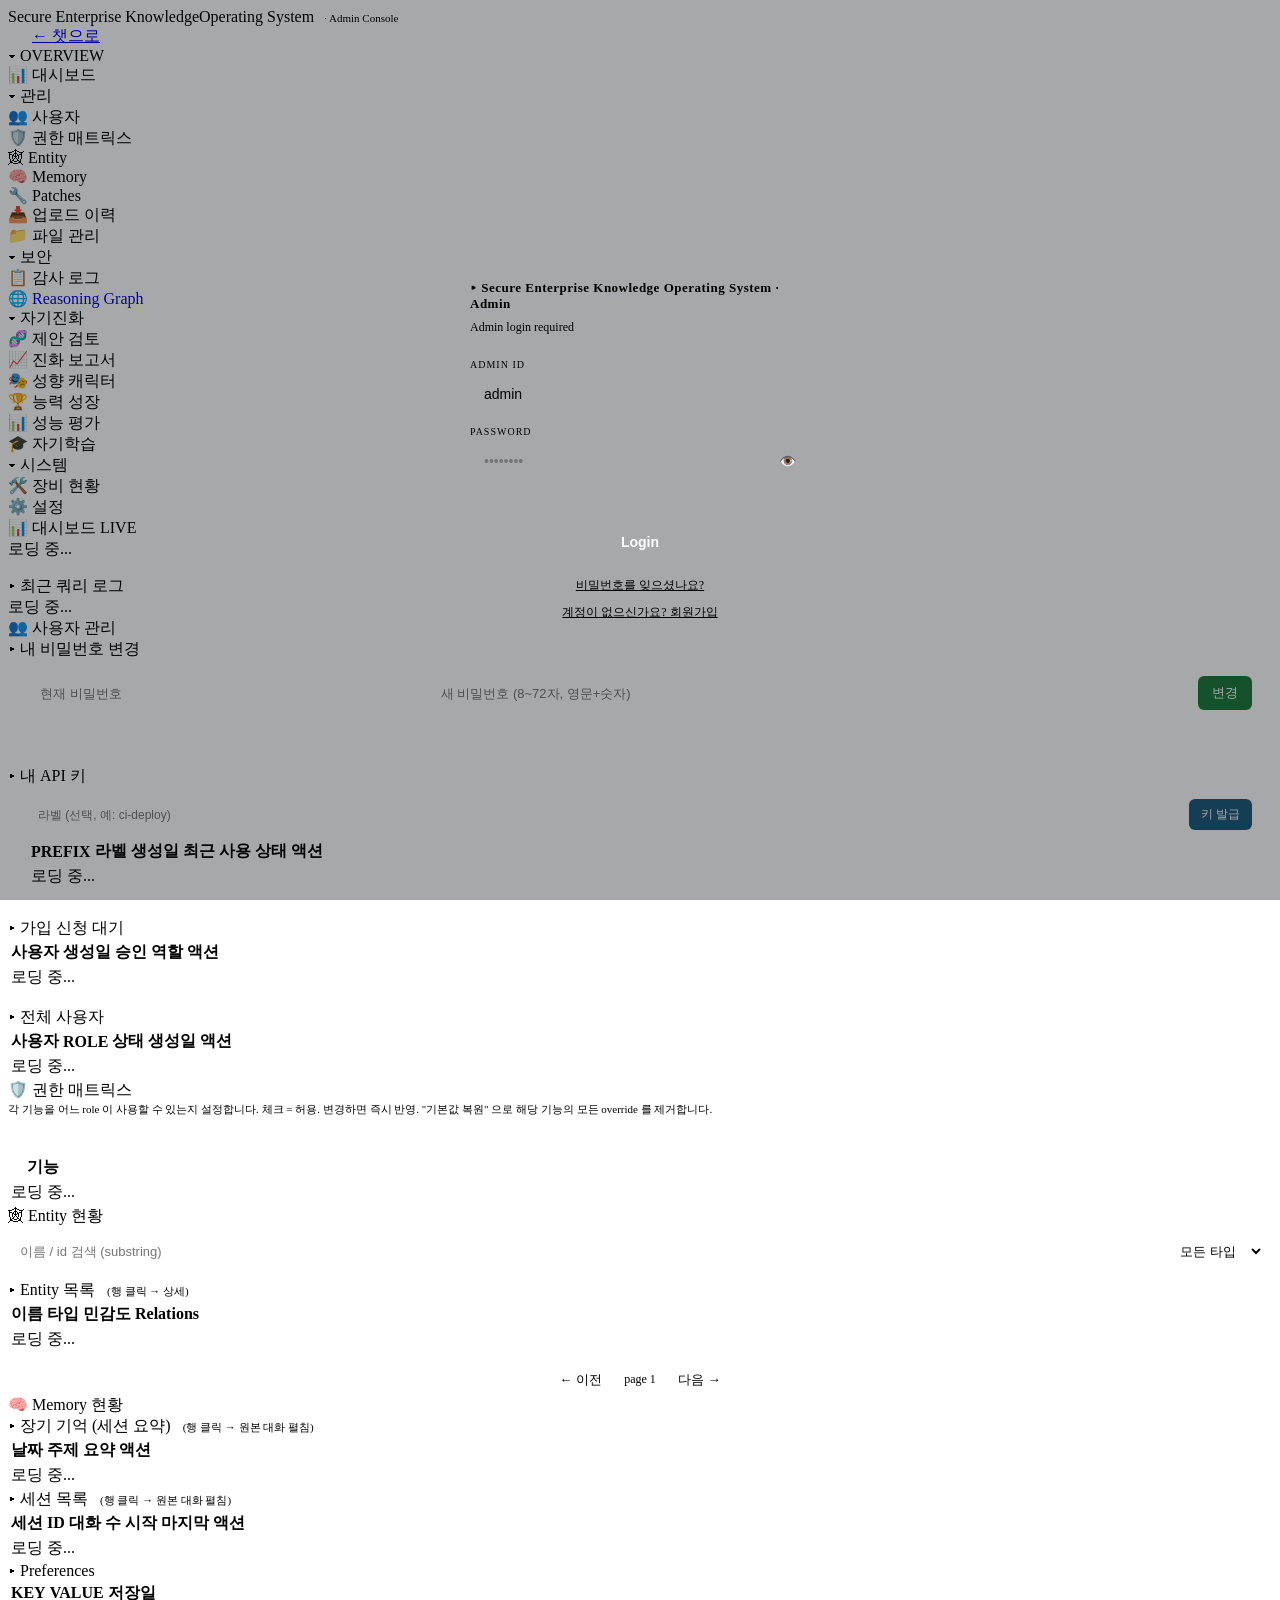
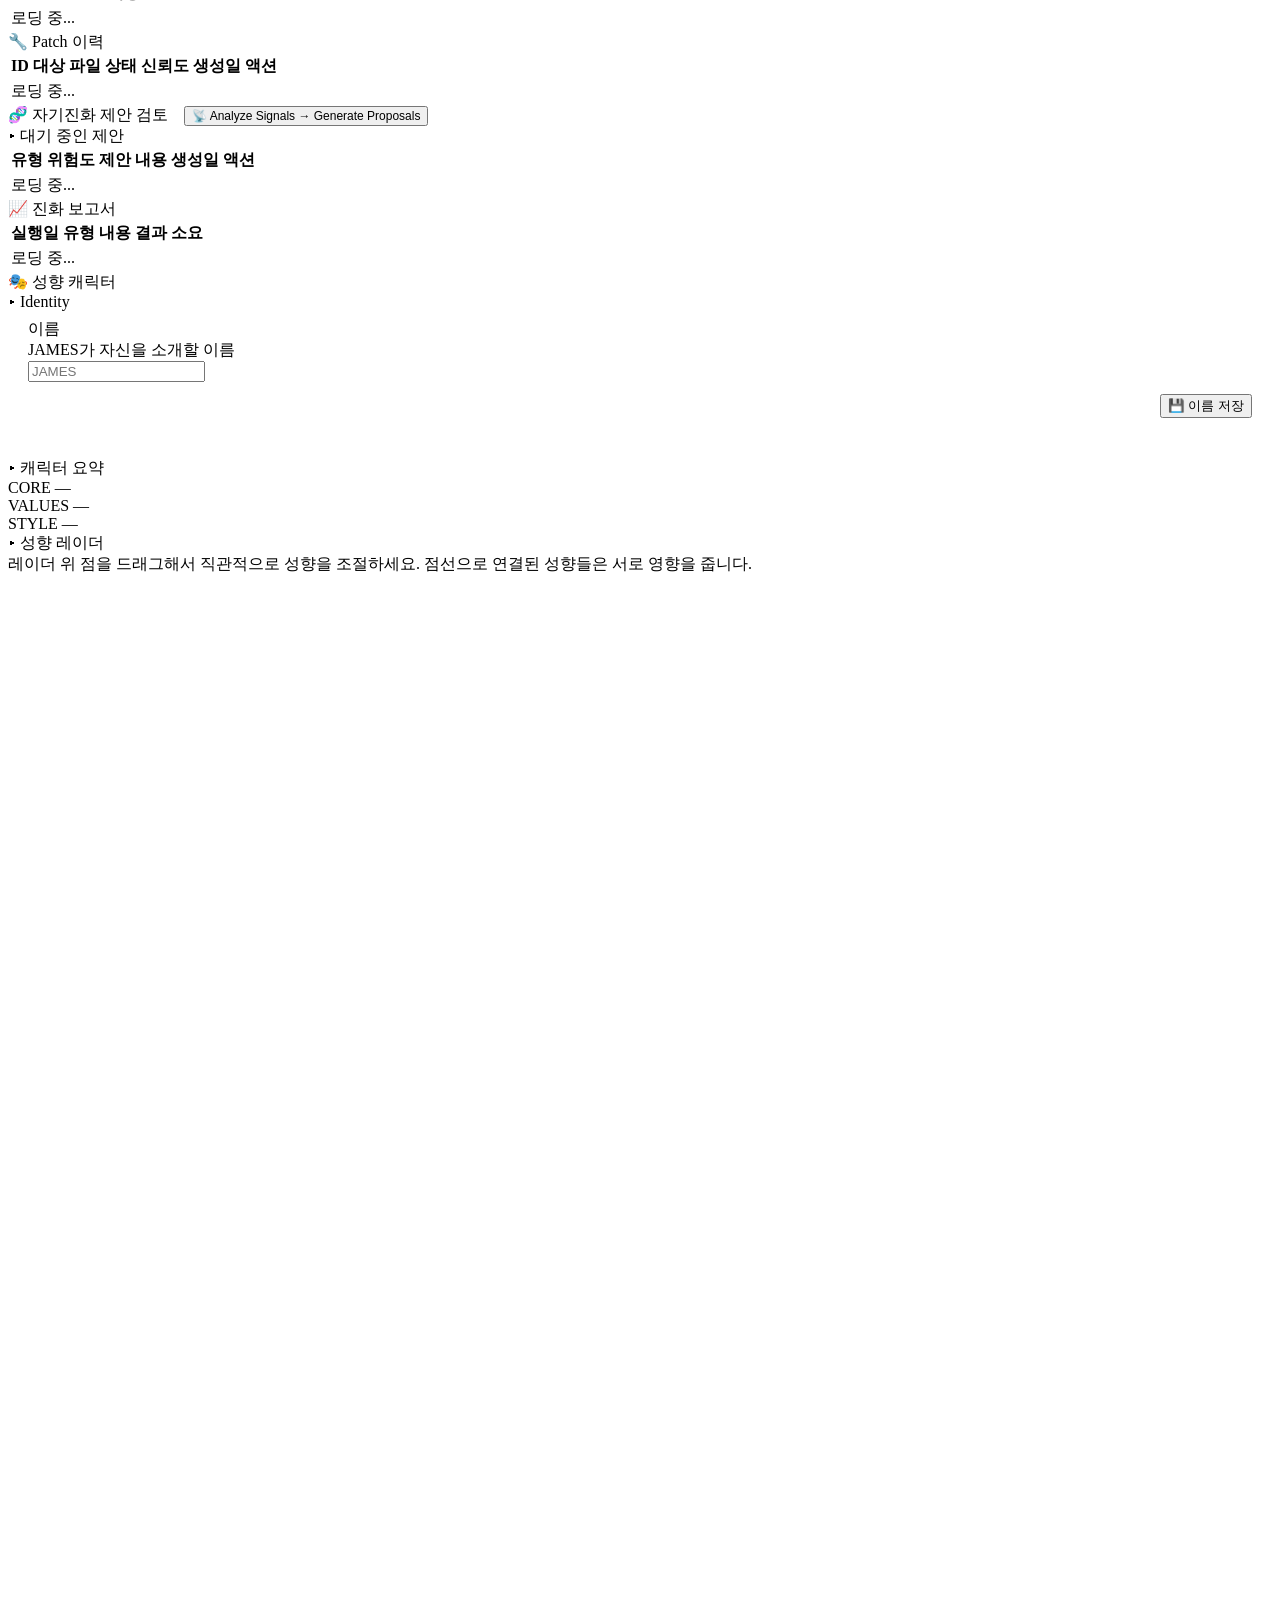
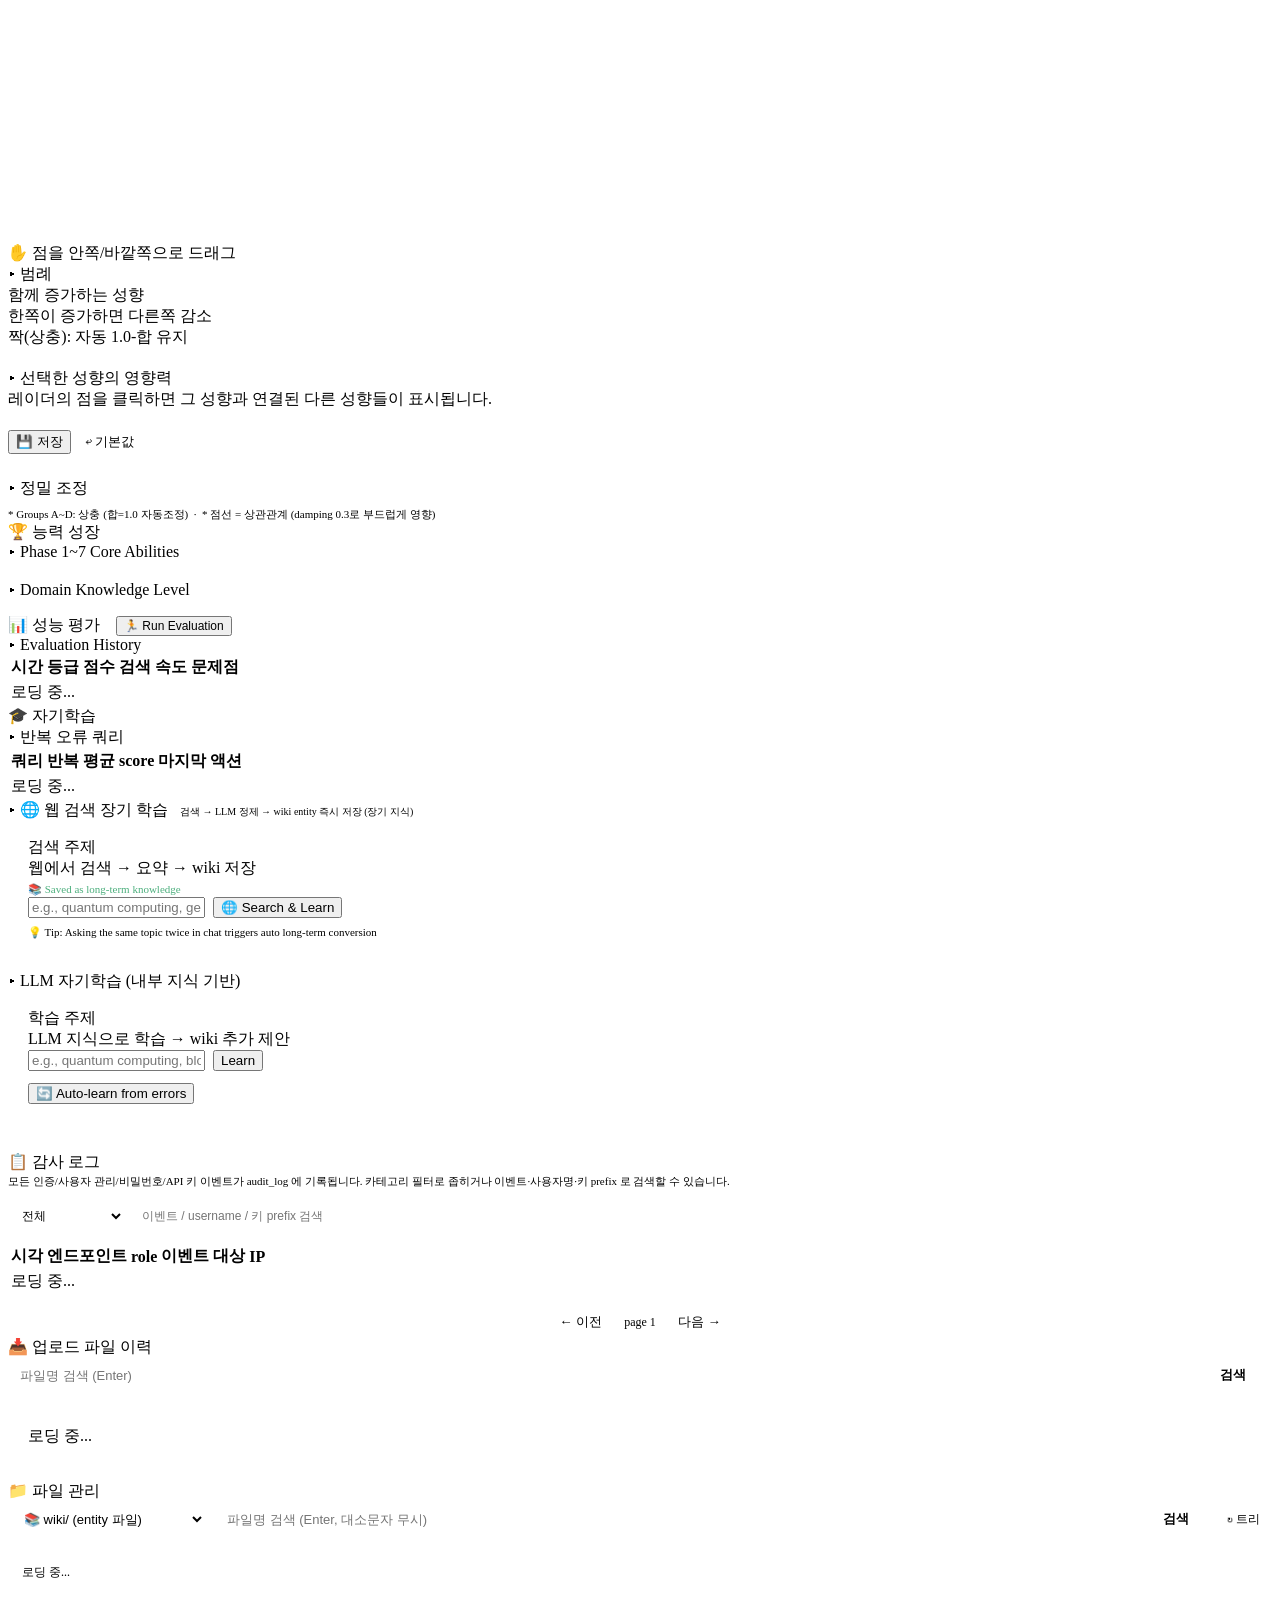
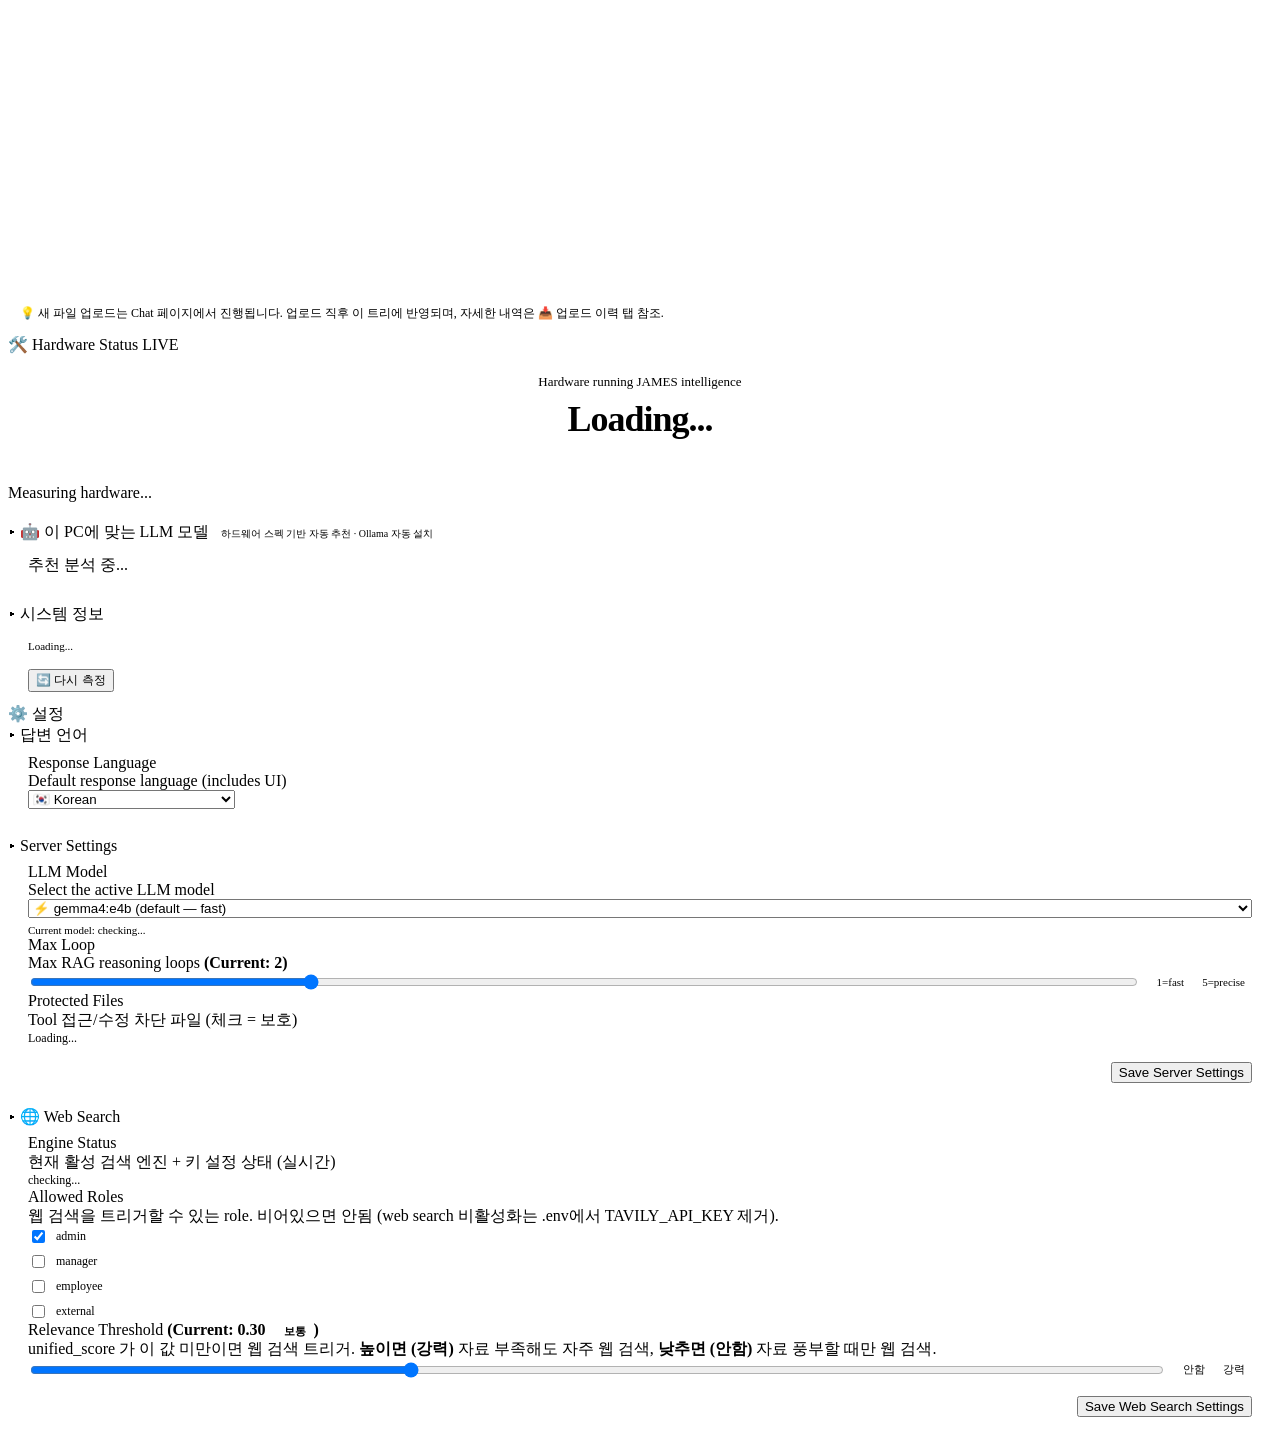
==== commit 5f5c30a0: "refactor(frontend): extract inline <style> from index.html + admin.html → chat.css + admin.css (#246" ====
--- a/frontend/admin.html
+++ b/frontend/admin.html
@@ -6,443 +6,7 @@
 <meta name="theme-color" content="#04060a">
 <title>Secure Enterprise Knowledge Operating System — Admin</title>
 <link rel="stylesheet" href="/static/tokens.css">
-<style>
-
-  body {
-    background-color: var(--bg);
-    color: var(--text);
-    font-family: var(--font-ui);
-    font-size: 14px;
-    -webkit-font-smoothing: antialiased;
-    -moz-osx-font-smoothing: grayscale;
-    min-height: 100dvh;
-    display: flex;
-    flex-direction: column;
-  }
-
-  header {
-    display: flex;
-    align-items: center;
-    justify-content: space-between;
-    padding: 12px 24px;
-    border-bottom: 1px solid var(--border-2);
-    background: var(--surface);
-  }
-  .logo {
-    font-size: 14px; font-weight: 600;
-    color: var(--text); font-family: var(--font-ui);
-    display: flex; align-items: center; gap: 8px;
-  }
-  .logo::before {
-    content: '';
-    width: 22px; height: 22px;
-    border-radius: 6px;
-    background: linear-gradient(135deg, var(--accent), #818cf8);
-  }
-  .logo span { color: var(--muted); font-weight: 500; }
-  .header-right { display: flex; gap: 8px; }
-  .nav-btn { padding: 6px 12px; border-radius: var(--radius); border: 1px solid transparent;
-             background: none; color: var(--muted); font-size: 13px; cursor: pointer;
-             text-decoration: none; transition: all .15s; font-family: var(--font-ui); }
-  .nav-btn:hover { background: var(--surface-2); color: var(--text); }
-
-  .admin-layout { display: flex; flex: 1; }
-
-  /* ── 사이드 메뉴 ── */
-  nav {
-    width: 220px;
-    border-right: 1px solid var(--border-2);
-    background: var(--surface);
-    padding: 18px 0;
-    flex-shrink: 0;
-  }
-  .nav-section {
-    padding: 14px 20px 6px;
-    font-size: 11px;
-    font-weight: 600;
-    color: var(--muted);
-    letter-spacing: .3px;
-    text-transform: uppercase;
-  }
-  .nav-section:first-child { padding-top: 6px; }
-  .nav-item {
-    display: flex; align-items: center; gap: 10px;
-    padding: 8px 20px;
-    margin: 2px 8px;
-    border-radius: 6px;
-    font-size: 13px;
-    color: var(--text-soft);
-    cursor: pointer;
-    transition: all .15s;
-  }
-  .nav-item:hover { color: var(--text); background: var(--surface-2); }
-  .nav-item.active {
-    color: var(--text);
-    background: var(--accent-soft);
-  }
-  .nav-icon { font-size: 14px; opacity: .85; }
-
-  /* ── 콘텐츠 ── */
-  .content { flex: 1; overflow-y: auto; padding: 32px; background: var(--bg); }
-  .page { display: none; }
-  .page.active { display: block; }
-
-  .page-title {
-    font-size: 20px; font-weight: 600;
-    margin-bottom: 24px;
-    display: flex; align-items: center; gap: 10px;
-    letter-spacing: -.2px;
-  }
-  .page-title .badge {
-    font-size: 11px; font-weight: 500;
-    padding: 3px 8px; border-radius: 4px;
-    background: var(--accent-soft); color: var(--accent-fg);
-  }
-
-  /* ── 대시보드 카드 ── */
-  .cards { display: grid; grid-template-columns: repeat(auto-fill, minmax(200px, 1fr)); gap: 14px; margin-bottom: 32px; }
-  .card {
-    background: var(--surface);
-    border: 1px solid var(--border-2);
-    border-radius: var(--radius-lg);
-    padding: 20px;
-    transition: border-color .15s;
-  }
-  .card:hover { border-color: var(--border); }
-  .card-label {
-    font-size: 12px; color: var(--muted);
-    font-weight: 500;
-    margin-bottom: 10px;
-  }
-  .card-value { font-size: 26px; font-weight: 600; font-family: var(--font-ui); letter-spacing: -.5px; color: var(--text); }
-  .card-value.accent  { color: var(--accent-fg); }
-  .card-value.success { color: var(--success); }
-  .card-value.warn    { color: var(--warn); }
-  .card-value.danger  { color: var(--danger); }
-  .card-sub { font-size: 12px; color: var(--muted); margin-top: 6px; }
-
-  /* ── 테이블 ── */
-  .table-wrap { background: var(--surface); border: 1px solid var(--border-2); border-radius: var(--radius-lg); overflow: hidden; }
-  table { width: 100%; border-collapse: collapse; }
-  th {
-    text-align: left; padding: 12px 16px;
-    font-size: 11px; font-weight: 600;
-    color: var(--muted); border-bottom: 1px solid var(--border-2);
-    background: var(--surface-2);
-    letter-spacing: .2px;
-    text-transform: uppercase;
-  }
-  td { padding: 12px 16px; font-size: 13px; border-bottom: 1px solid var(--border-2); vertical-align: middle; color: var(--text); }
-  tr:last-child td { border-bottom: none; }
-  tr:hover td { background: var(--surface-2); }
-  .mono { font-family: var(--font-mono); font-size: 12px; color: var(--text-soft); }
-
-  /* ── 배지 ── */
-  .badge-role { display: inline-block; padding: 2px 8px; border-radius: 4px; font-size: 11px; font-weight: 500; }
-  .role-admin    { background: rgba(239,68,68,.12);  color: var(--danger); }
-  .role-manager  { background: rgba(245,158,11,.12); color: var(--warn); }
-  .role-employee { background: var(--accent-soft);   color: var(--accent-fg); }
-  .role-external { background: var(--surface-2);    color: var(--muted); }
-
-  .badge-status { display: inline-block; padding: 2px 8px; border-radius: 4px; font-size: 11px; font-weight: 500; }
-  .status-pending  { background: rgba(245,158,11,.12); color: var(--warn); }
-  .status-approved { background: rgba(34,197,94,.12);  color: var(--success); }
-  .status-rejected { background: rgba(239,68,68,.12);  color: var(--danger); }
-
-  /* ── 섹션 제목 ── */
-  .section-title {
-    font-size: 12px; font-weight: 600;
-    color: var(--text-soft); margin-bottom: 12px; margin-top: 28px;
-    letter-spacing: 0;
-  }
-  .section-title:first-child { margin-top: 0; }
-
-  /* ── 버튼 ── */
-  .btn { padding: 6px 12px; border-radius: var(--radius); border: none; font-size: 12px;
-         font-weight: 500;
-         cursor: pointer; font-family: var(--font-ui); transition: all .15s; }
-  .btn-approve { background: rgba(34,197,94,.12); color: var(--success); border: 1px solid rgba(34,197,94,.3); }
-  .btn-approve:hover { background: rgba(34,197,94,.2); }
-  .btn-reject  { background: rgba(239,68,68,.12); color: var(--danger); border: 1px solid rgba(239,68,68,.3); }
-  .btn-reject:hover { background: rgba(239,68,68,.2); }
-  .btn-primary { background: var(--accent); color: var(--on-accent); }
-  .btn-primary:hover { background: var(--accent-hover); }
-
-  /* ── Modal card base ──
-   * Class-extracted from the per-modal inline styles so the cyber 6c
-   * glass treatment (backdrop-filter + mint 3-layer box-shadow in
-   * tokens.css) applies to admin modal inner cards. Per-modal
-   * dimensions (width / padding / max-height) stay inline since they
-   * vary between the login modal (340px) and the firstrun wizard
-   * (560px, scrollable). */
-  .modal {
-    background: rgba(7,9,14,.55);
-    border: 1px solid var(--border);
-    border-radius: 14px;
-  }
-
-  /* ── 로그 영역 ── */
-  .log-box {
-    background: var(--surface);
-    border: 1px solid var(--border-2);
-    border-radius: var(--radius-lg);
-    padding: 16px;
-    font-family: var(--font-mono);
-    font-size: 12px;
-    color: var(--text-soft);
-    max-height: 400px;
-    overflow-y: auto;
-    line-height: 1.7;
-  }
-  .log-entry { display: flex; gap: 12px; }
-  .log-time  { color: var(--muted); flex-shrink: 0; }
-  .log-event { }
-  .log-blocked  { color: var(--danger); }
-  .log-allowed  { color: var(--success); }
-  .log-override { color: var(--warn); }
-
-  /* ── 설정 ── */
-  .setting-row {
-    display: flex; align-items: center; justify-content: space-between;
-    padding: 16px 0; border-bottom: 1px solid var(--border-2);
-  }
-  .setting-row:last-child { border-bottom: none; }
-  .setting-label { font-size: 14px; color: var(--text); }
-  .setting-sub   { font-size: 12px; color: var(--muted); margin-top: 4px; }
-  .setting-value {
-    font-family: var(--font-ui); font-size: 13px;
-    background: var(--bg); border: 1px solid var(--border);
-    border-radius: var(--radius); padding: 7px 12px; color: var(--text);
-    outline: none; width: 220px;
-    transition: border-color .15s, box-shadow .15s;
-  }
-  .setting-value:focus {
-    border-color: var(--accent);
-    box-shadow: 0 0 0 3px var(--accent-soft);
-  }
-
-  /* ── 스크롤바 ── */
-  ::-webkit-scrollbar { width: 8px; height: 8px; }
-  ::-webkit-scrollbar-track { background: transparent; }
-  ::-webkit-scrollbar-thumb { background: var(--border); border-radius: 4px; }
-  ::-webkit-scrollbar-thumb:hover { background: var(--muted-2); }
-
-  .loading { color: var(--muted); font-size: 13px; padding: 20px; }
-  .empty   { color: var(--muted); font-size: 13px; padding: 32px; text-align: center; }
-
-  /* ── [P2 unified UX 2026-05-10] 성향 캐릭터 인터랙티브 레이더 ── */
-  .char-intro {
-    background: var(--surface);
-    border: 1px solid var(--border);
-    border-radius: var(--radius);
-    padding: 10px 14px;
-    font-size: 13px;
-    color: var(--text-soft);
-    margin-bottom: 16px;
-    line-height: 1.5;
-  }
-
-  /* [P5c 2026-05-10] 캐릭터 자연어 요약 카드 — radar drag 시 live 갱신 */
-  .char-summary-card {
-    background: linear-gradient(135deg,
-                  rgba(76, 175, 125, 0.08) 0%,
-                  rgba(76, 175, 125, 0.02) 100%);
-    border: 1px solid var(--border);
-    border-left: 3px solid var(--accent);
-    border-radius: var(--radius);
-    padding: 14px 18px;
-    margin-bottom: 20px;
-    line-height: 1.7;
-  }
-  .char-summary-row {
-    display: flex;
-    gap: 10px;
-    align-items: flex-start;
-    font-size: 13.5px;
-  }
-  .char-summary-row + .char-summary-row { margin-top: 4px; }
-  .char-summary-label {
-    flex: 0 0 56px;
-    font-size: 11px;
-    font-family: var(--font-mono);
-    color: var(--muted);
-    text-transform: uppercase;
-    letter-spacing: 0.5px;
-    padding-top: 3px;
-  }
-  .char-summary-text { flex: 1; color: var(--text); }
-  .char-summary-text b { color: var(--accent); font-weight: 600; }
-  .char-layout {
-    display: flex;
-    gap: 24px;
-    flex-wrap: wrap;
-    align-items: flex-start;
-  }
-  .char-radar-wrap {
-    flex: 1 1 480px;
-    min-width: 320px;
-    position: relative;
-    /* 입체감 — 살짝 기울여서 layer 깊이감. 모바일에선 무시. */
-    perspective: 1400px;
-    perspective-origin: 50% 35%;
-  }
-  .char-radar {
-    width: 100%;
-    height: auto;
-    max-width: 600px;
-    display: block;
-    margin: 0 auto;
-    touch-action: none;        /* 드래그 시 모바일 스크롤 방지 */
-    user-select: none;
-  }
-  .char-radar-hint {
-    text-align: center;
-    margin-top: 8px;
-    font-size: 11px;
-    color: var(--muted);
-    font-family: var(--font-mono);
-  }
-  /* radar SVG 내부 클래스 — JS가 부여 */
-  /* 베이스 격자 (라벨/축 — group ring 과 별개) */
-  .char-radar .radar-axis       { stroke: var(--border); stroke-width: 1; opacity: .25; }
-  .char-radar .radar-fill       { fill: var(--accent); fill-opacity: .12; stroke: var(--accent); stroke-width: 2;
-                                  filter: drop-shadow(0 0 6px var(--accent)); }
-  .char-radar .radar-label      { font-size: 11px; fill: var(--text-soft); font-family: var(--font-ui); pointer-events: none; }
-  .char-radar .radar-icon       { font-size: 14px; pointer-events: none; }
-
-  /* 그룹별 동심원 ring (입체 layer 시각화 — A=내, F=외) */
-  .char-radar .radar-grid       { fill: none; stroke-width: 1.2; opacity: .55;
-                                  filter: drop-shadow(0 1px 2px rgba(0,0,0,.25)); }
-  .char-radar .radar-grid.group-a { stroke: hsl(195, 70%, 60%); }   /* 인지   */
-  .char-radar .radar-grid.group-b { stroke: hsl(155, 60%, 55%); }   /* 신중성 */
-  .char-radar .radar-grid.group-c { stroke: hsl(115, 55%, 55%); }   /* 사고   */
-  .char-radar .radar-grid.group-d { stroke: hsl(45,  78%, 58%); }   /* 사회성 */
-  .char-radar .radar-grid.group-e { stroke: hsl(15,  78%, 62%); }   /* 핵심가치 */
-  .char-radar .radar-grid.group-f { stroke: hsl(325, 65%, 65%); stroke-width: 1.6; opacity: .70; } /* 표현스타일(외곽) */
-
-  /* vertex — 자기 group 색으로 구분 (ring 색과 매칭) */
-  .char-radar .radar-vertex            { fill: var(--accent); cursor: grab;
-                                          transition: r .15s, fill .25s, filter .25s;
-                                          filter: drop-shadow(0 2px 3px rgba(0,0,0,.35)); }
-  .char-radar .radar-vertex.group-a    { fill: hsl(195, 70%, 55%); }
-  .char-radar .radar-vertex.group-b    { fill: hsl(155, 60%, 50%); }
-  .char-radar .radar-vertex.group-c    { fill: hsl(115, 55%, 50%); }
-  .char-radar .radar-vertex.group-d    { fill: hsl(45,  78%, 55%); }
-  .char-radar .radar-vertex.group-e    { fill: hsl(15,  78%, 58%); }
-  .char-radar .radar-vertex.group-f    { fill: hsl(325, 65%, 60%); }
-  .char-radar .radar-vertex:hover      { fill: #fff; r: 9; filter: drop-shadow(0 0 8px #fff); }
-  .char-radar .radar-vertex.dragging   { cursor: grabbing; r: 10; fill: #fff;
-                                          filter: drop-shadow(0 0 12px #fff); }
-  .char-radar .radar-vertex.selected   { stroke: #fff; stroke-width: 2.5;
-                                          filter: drop-shadow(0 0 10px var(--accent)); }
-  .char-radar .radar-vertex.ripple-pos { animation: char-ripple-pos 1.2s ease-out; }
-  .char-radar .radar-vertex.ripple-neg { animation: char-ripple-neg 1.2s ease-out; }
-
-  /* 상관관계 edge — 점선 더 굵고 진하게 + glow */
-  .char-radar .corr-edge        { fill: none; stroke-width: 2; opacity: .55; pointer-events: none;
-                                  stroke-dasharray: 6 4;
-                                  transition: opacity .25s, stroke-width .25s, filter .25s; }
-  .char-radar .corr-edge.pos    { stroke: #22c55e; }    /* 양 상관 — 녹색 */
-  .char-radar .corr-edge.neg    { stroke: #ef4444; }    /* 음 상관 — 빨강 */
-  .char-radar .corr-edge.active { opacity: 1; stroke-width: 3.4; stroke-dasharray: none;
-                                  filter: drop-shadow(0 0 6px currentColor); }
-
-  /* 짝(opposing) edge — 좀 더 보이게 (sum=1.0 시각화) */
-  .char-radar .pair-edge        { stroke: var(--muted); stroke-width: 1.5; opacity: .40;
-                                  stroke-dasharray: 3 5; pointer-events: none; }
-
-  /* Pulse — 더 강하게 + glow halo */
-  @keyframes char-ripple-pos {
-    0%   { fill: var(--accent); r: 6;  filter: drop-shadow(0 2px 3px rgba(0,0,0,.35)); }
-    25%  { fill: #22c55e;       r: 14; filter: drop-shadow(0 0 14px #22c55e); }
-    65%  { fill: #22c55e;       r: 9;  filter: drop-shadow(0 0 6px #22c55e); }
-    100% { fill: var(--accent); r: 6;  filter: drop-shadow(0 2px 3px rgba(0,0,0,.35)); }
-  }
-  @keyframes char-ripple-neg {
-    0%   { fill: var(--accent); r: 6;  filter: drop-shadow(0 2px 3px rgba(0,0,0,.35)); }
-    25%  { fill: #ef4444;       r: 14; filter: drop-shadow(0 0 14px #ef4444); }
-    65%  { fill: #ef4444;       r: 9;  filter: drop-shadow(0 0 6px #ef4444); }
-    100% { fill: var(--accent); r: 6;  filter: drop-shadow(0 2px 3px rgba(0,0,0,.35)); }
-  }
-
-  /* 우측 사이드 (범례 + 영향력 패널) */
-  .char-side {
-    flex: 0 0 280px;
-    min-width: 240px;
-  }
-  .char-legend { display: flex; flex-direction: column; gap: 6px; font-size: 12px; color: var(--text-soft); }
-  .char-legend-row { display: flex; align-items: center; gap: 8px; }
-  .char-legend-edge {
-    display: inline-block; width: 22px; height: 0;
-    border-top: 2px dashed currentColor;
-  }
-  .char-legend-edge-pos { color: #22c55e; }
-  .char-legend-edge-neg { color: #ef4444; }
-  .char-legend-pair {
-    display: inline-block; width: 22px; height: 0;
-    border-top: 1px dashed var(--muted); opacity: .5;
-  }
-  .char-connections {
-    background: var(--surface);
-    border: 1px solid var(--border);
-    border-radius: var(--radius);
-    padding: 10px 12px;
-    font-size: 12px;
-    min-height: 80px;
-  }
-  .char-connections-empty { color: var(--muted); font-size: 11px; line-height: 1.5; }
-  .char-conn-row {
-    display: flex; align-items: center; justify-content: space-between;
-    padding: 5px 0; gap: 8px;
-    border-bottom: 1px dashed var(--border);
-  }
-  .char-conn-row:last-child { border-bottom: none; }
-  .char-conn-label  { color: var(--text); font-size: 12px; line-height: 1.45; flex: 1; }
-  .char-conn-label b { color: var(--accent); font-weight: 600; }
-  .char-conn-weight { font-family: var(--font-mono); font-size: 11px; white-space: nowrap; }
-  .char-conn-weight.pos { color: #22c55e; }
-  .char-conn-weight.neg { color: #ef4444; }
-  /* P5b — 자연어 영향력 패널 섹션 */
-  .char-conn-section {
-    margin-bottom: 12px;
-    padding-bottom: 8px;
-    border-bottom: 1px solid var(--border);
-  }
-  .char-conn-section:last-child { border-bottom: none; margin-bottom: 0; }
-  .char-conn-section-title {
-    font-size: 10px;
-    color: var(--muted);
-    font-family: var(--font-mono);
-    letter-spacing: .8px;
-    margin-bottom: 6px;
-    text-transform: uppercase;
-  }
-  .char-conn-explain {
-    font-size: 12px;
-    color: var(--text);
-    line-height: 1.5;
-    padding: 4px 0;
-  }
-  .char-conn-explain b { color: var(--accent); font-weight: 600; }
-  .char-conn-header {
-    font-size: 13px;
-    color: var(--accent);
-    font-weight: 600;
-    margin-bottom: 10px;
-    padding-bottom: 6px;
-    border-bottom: 1px solid var(--border);
-  }
-
-  /* 하단 정밀 슬라이더 — 그룹별 묶음 */
-  .char-sliders {
-    display: grid;
-    grid-template-columns: repeat(auto-fill, minmax(280px, 1fr));
-    gap: 8px 24px;
-  }
-  /* 슬라이더 ripple 강조 — JS가 .ripple 클래스 토글 */
-  .char-sliders .trait-row.ripple-pos .trait-pct { color: #22c55e; transition: color .8s; }
-  .char-sliders .trait-row.ripple-neg .trait-pct { color: #ef4444; transition: color .8s; }
-</style>
+<link rel="stylesheet" href="/static/admin.css">
 <!-- mobile-responsive overrides — kept after inline styles so @media
      rules win at narrow viewports without !important on every line -->
 <link rel="stylesheet" href="/static/mobile.css">
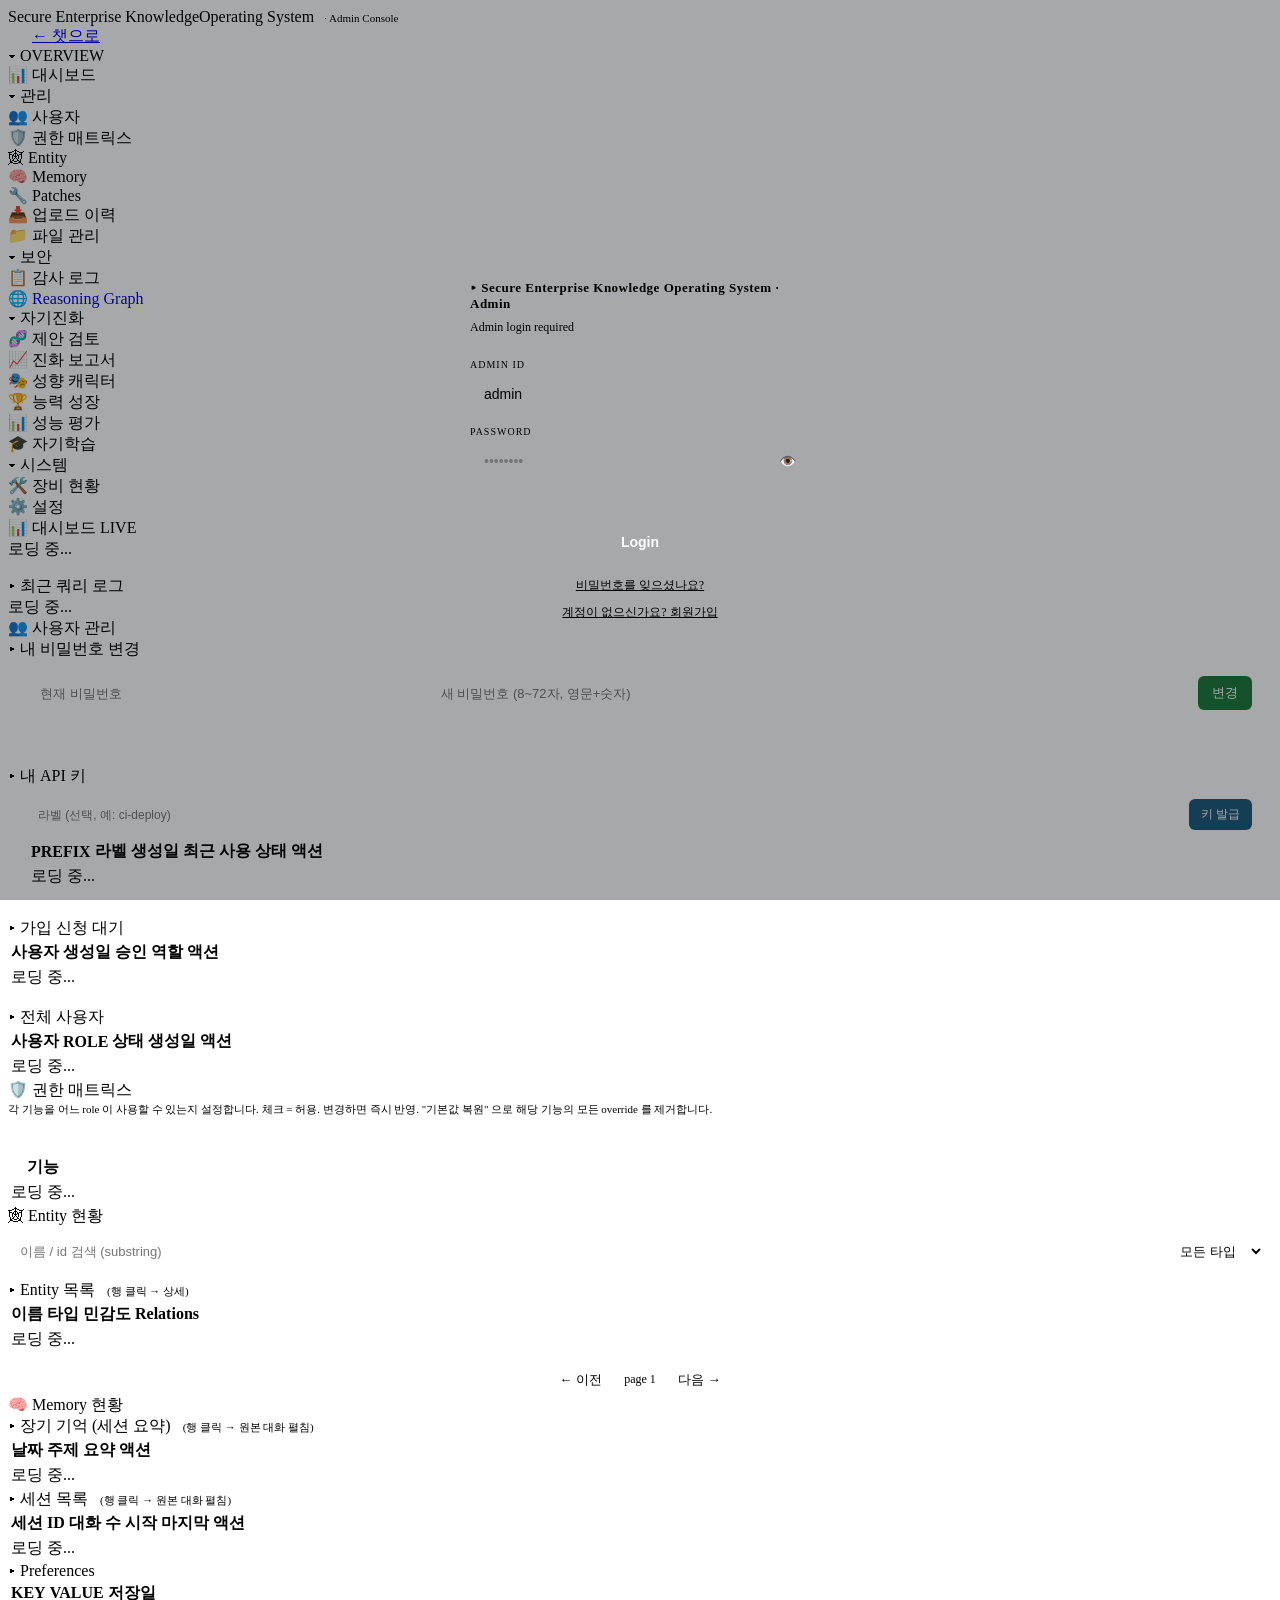
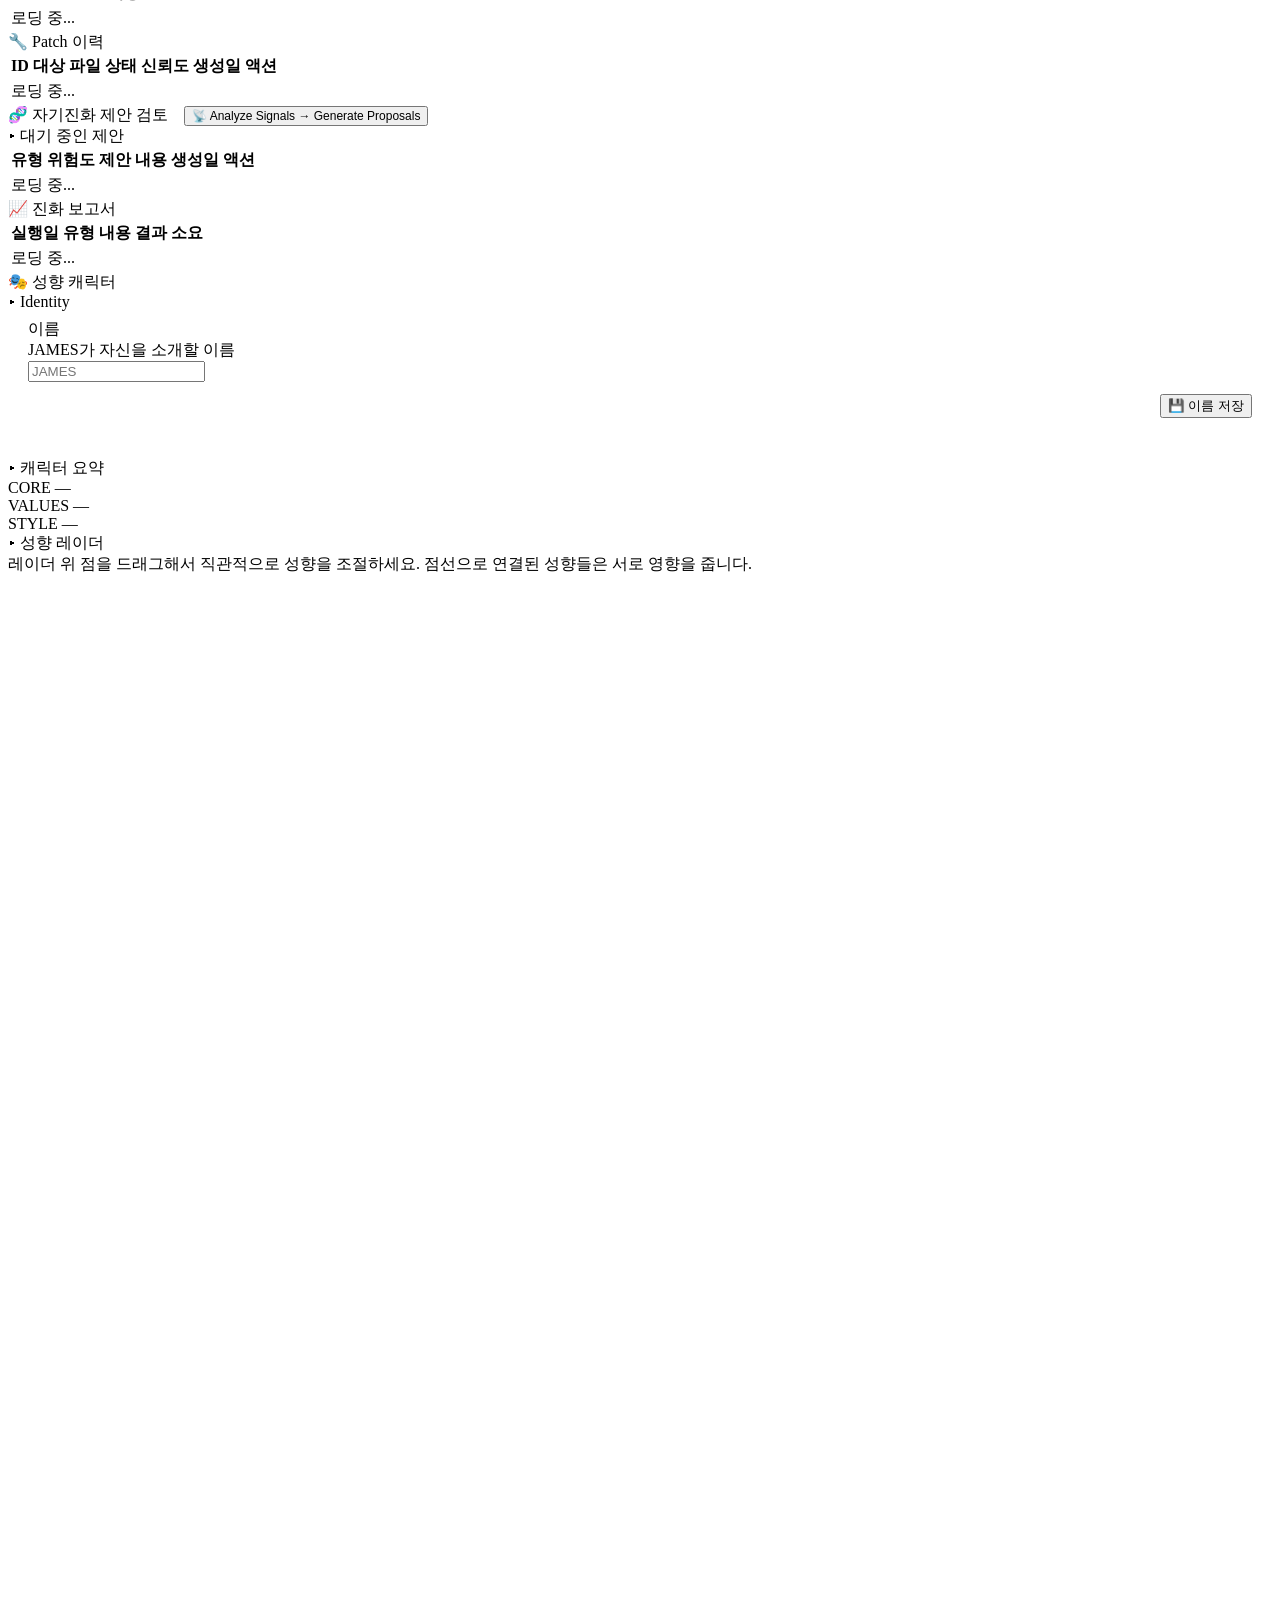
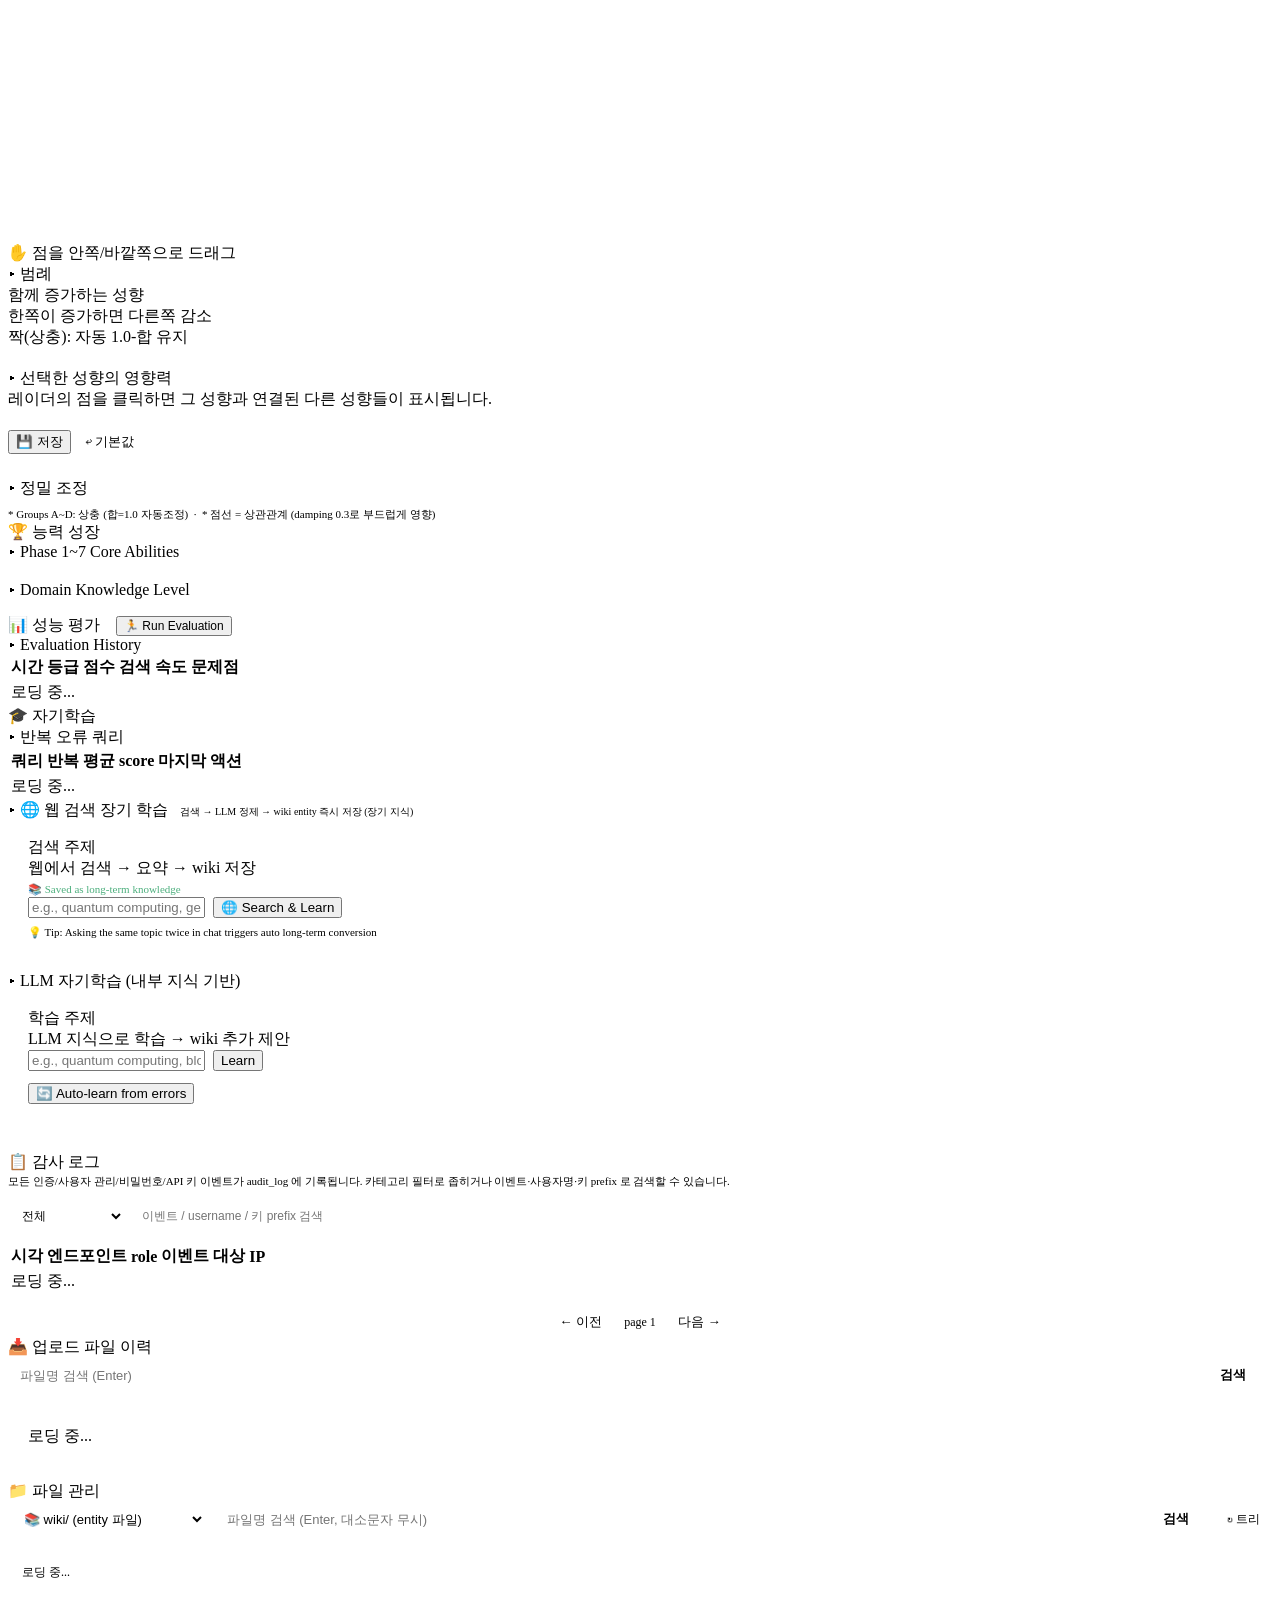
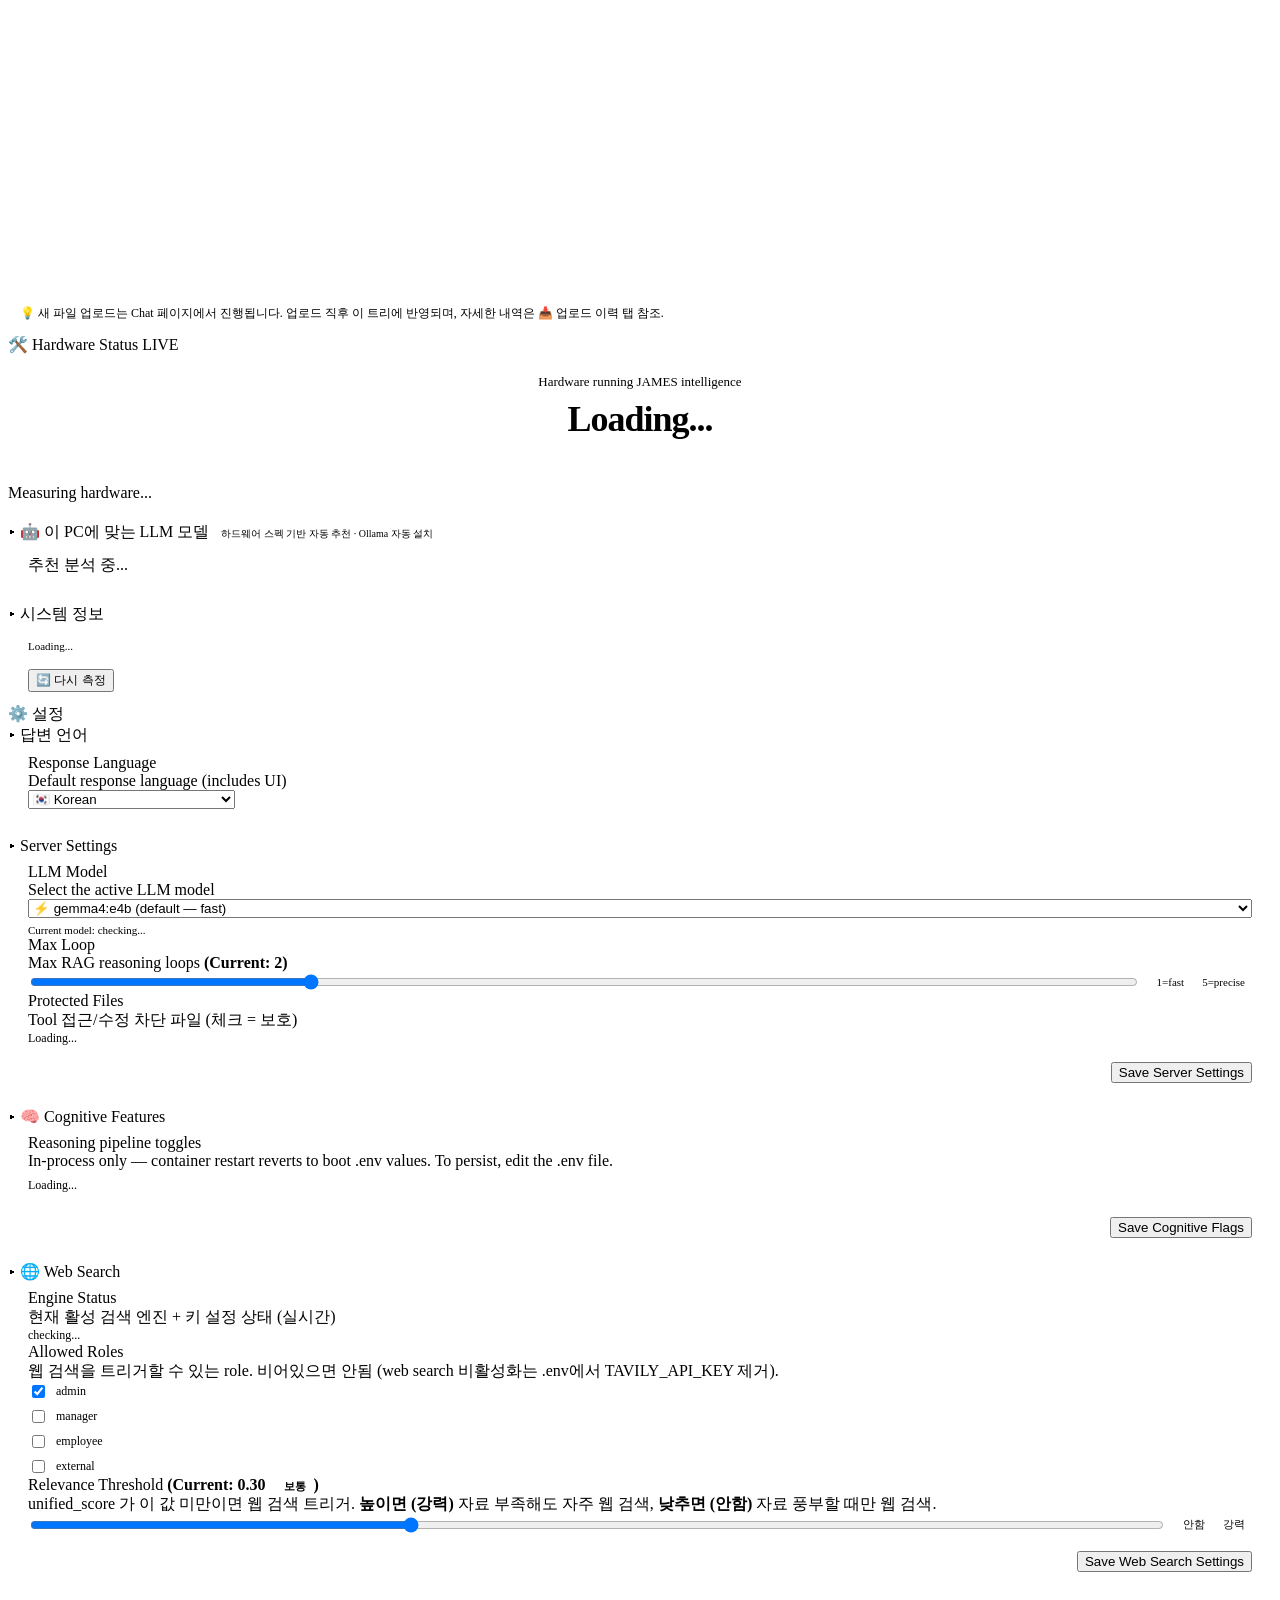
==== commit c38bf078: "feat(admin-ui): cognitive feature toggles section — UI-IA risk #5 (PR-2) (#378) * feat(admin-ui): co" ====
--- a/frontend/admin.html
+++ b/frontend/admin.html
@@ -914,6 +914,27 @@
         </div>
       </div>
 
+      <!-- PR-2 — Cognitive Feature Toggles (UI-IA risk signal #5).
+           Six env-var-backed flags from core/feature_flags.py. The
+           backend persists them in-process only; surfacing this as a
+           "session-only" hint here so an admin who toggles knows a
+           restart reverts the change. -->
+      <div class="section-title">▸ <span data-i18n="set.cognitive_title">🧠 Cognitive Features</span></div>
+      <div class="table-wrap" style="padding: 8px 20px;">
+        <div class="setting-row" style="align-items:flex-start; padding-bottom: 0;">
+          <div>
+            <div class="setting-label" data-i18n="set.cognitive_subtitle">Reasoning pipeline toggles</div>
+            <div class="setting-sub" data-i18n="set.cognitive_hint">In-process only — container restart reverts to boot .env values. To persist, edit the .env file.</div>
+          </div>
+        </div>
+        <div id="cognitive-flag-rows" style="padding: 8px 0;">
+          <div style="color:var(--muted);font-size:12px" data-i18n="common.loading">Loading...</div>
+        </div>
+        <div style="padding: 16px 0; display:flex; justify-content:flex-end;">
+          <button class="btn btn-primary" data-action="save-cognitive-flags" data-i18n="set.cognitive_save">Save Cognitive Flags</button>
+        </div>
+      </div>
+
       <!-- [#A6-1] Web Search Settings — admin-tunable role permission +
            threshold + live engine status. Loaded by loadWebSearchConfig()
            on page mount. -->
@@ -993,6 +1014,8 @@
 </div>
 
 <script src="/static/i18n.js"></script>
+<script src="/static/auth.js"></script>
+<script src="/static/llm-install.js"></script>
 <script src="/static/admin.js"></script>
 <script src="/static/a11y-modal.js" defer></script>
 
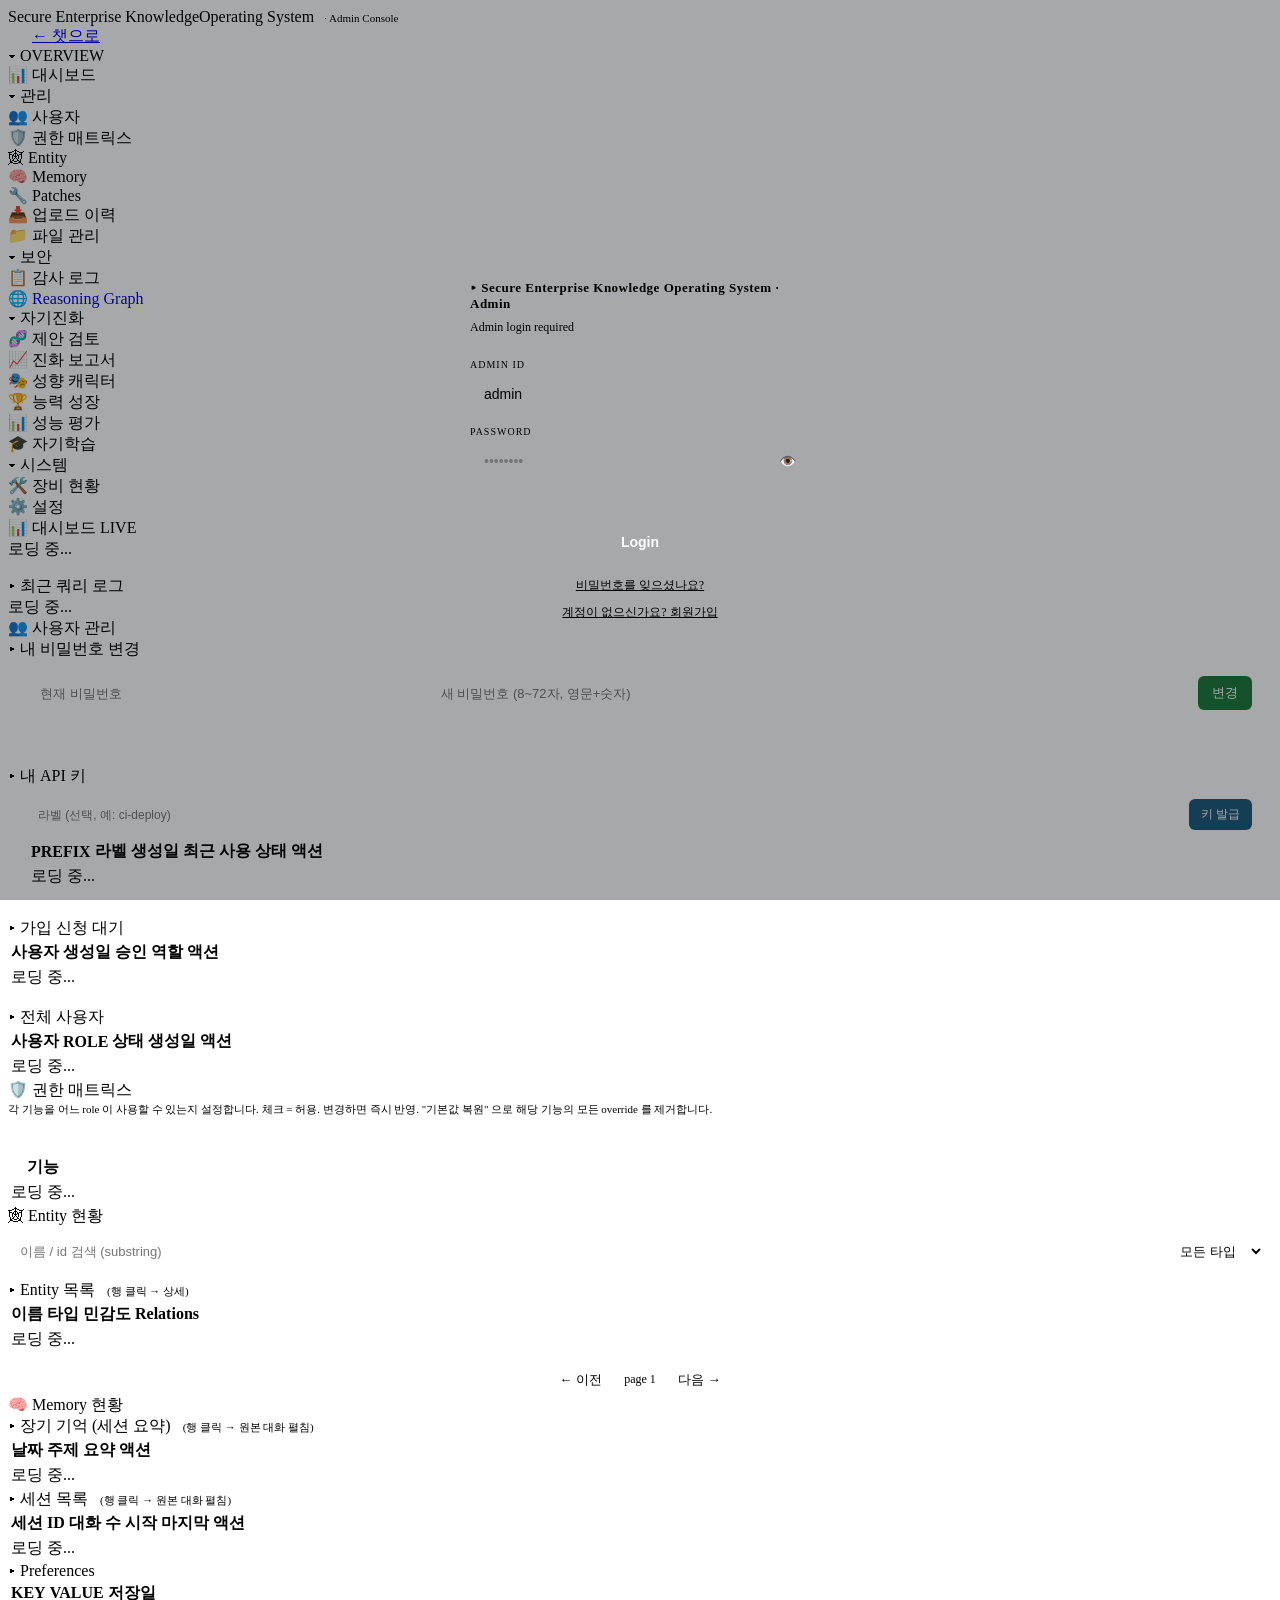
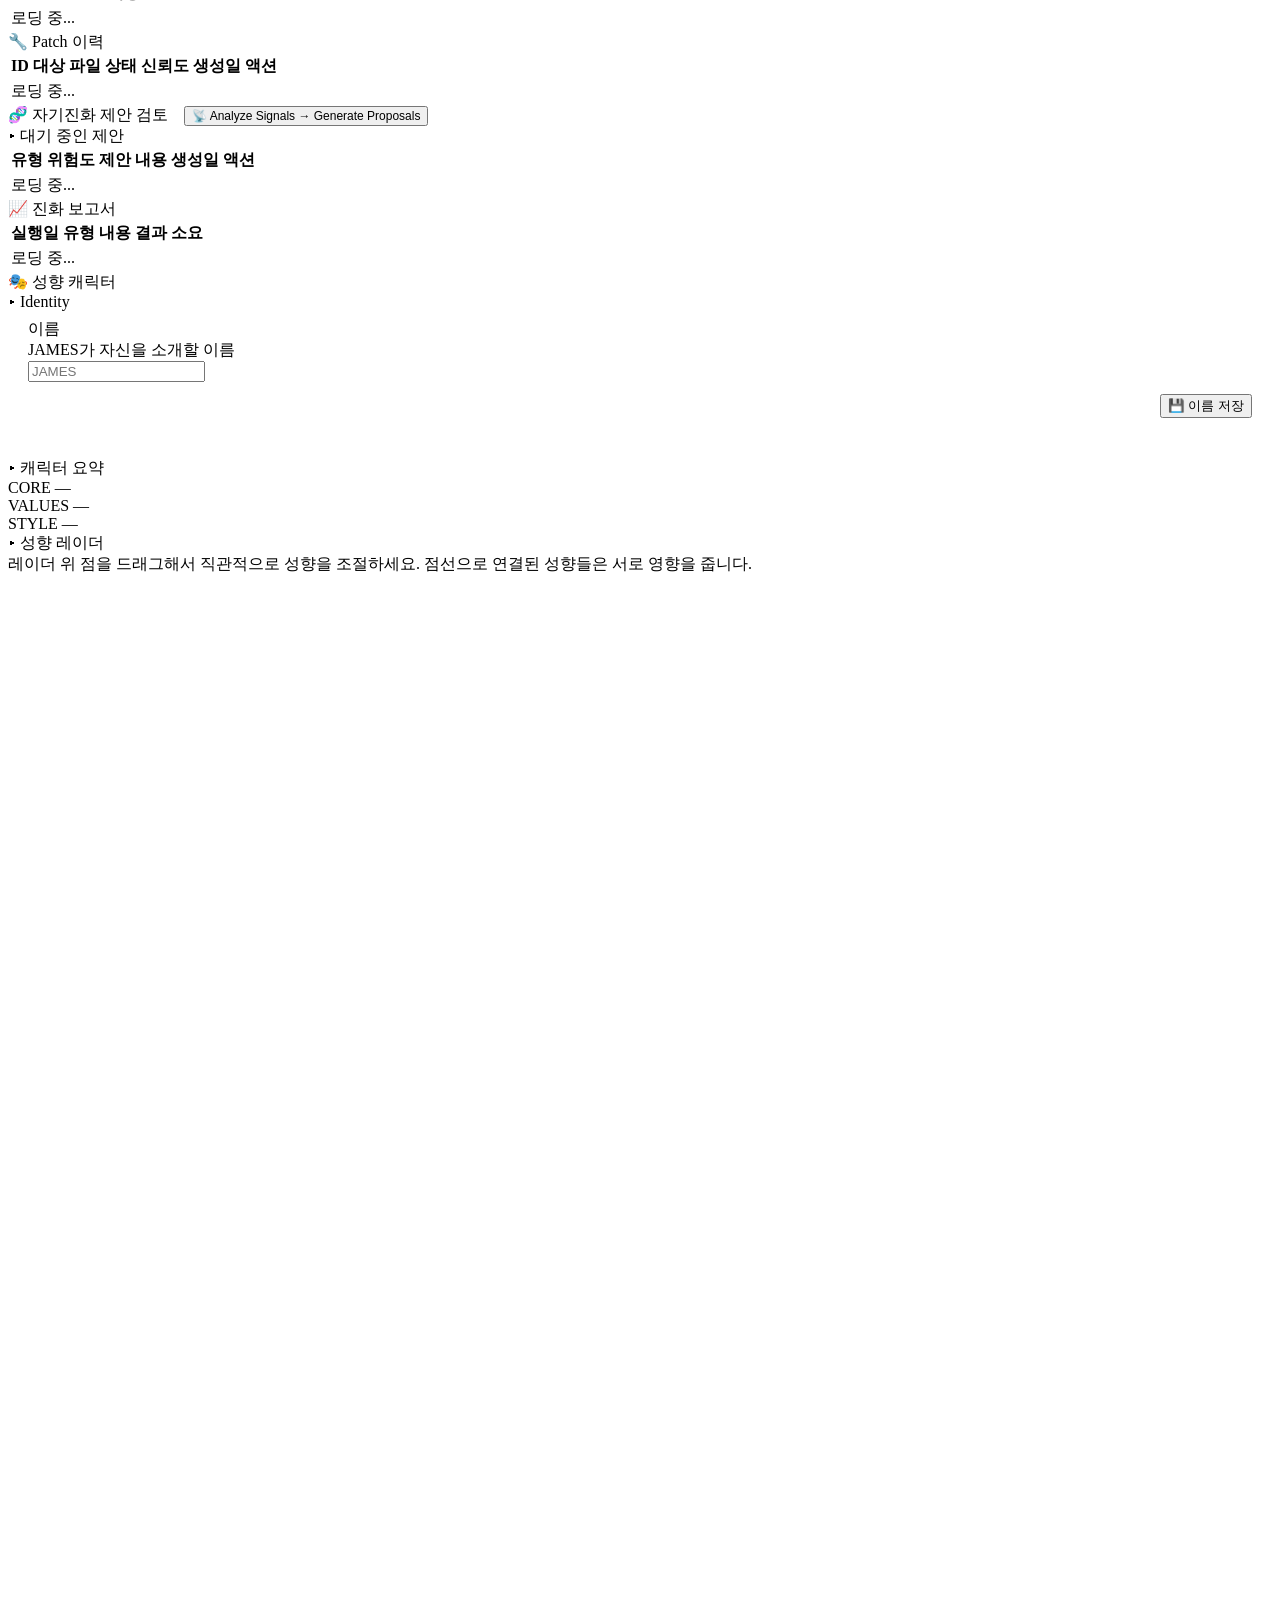
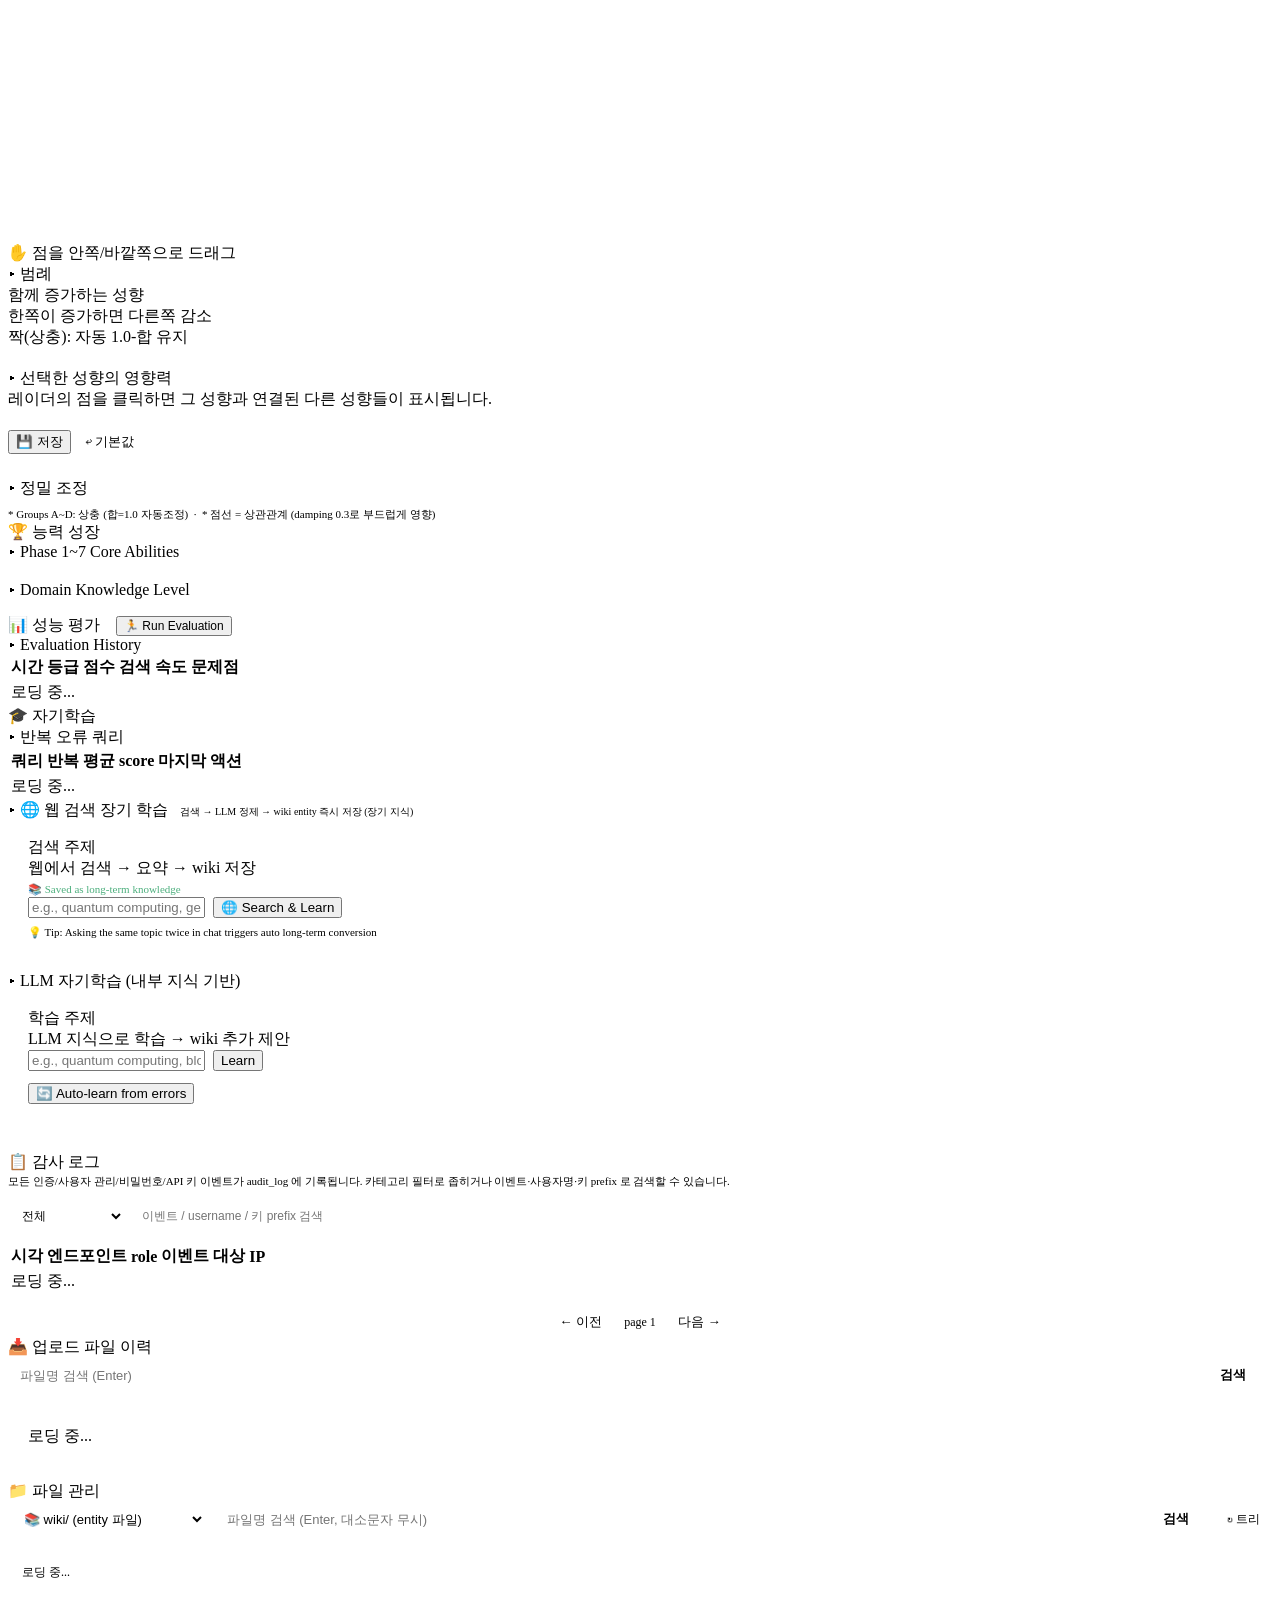
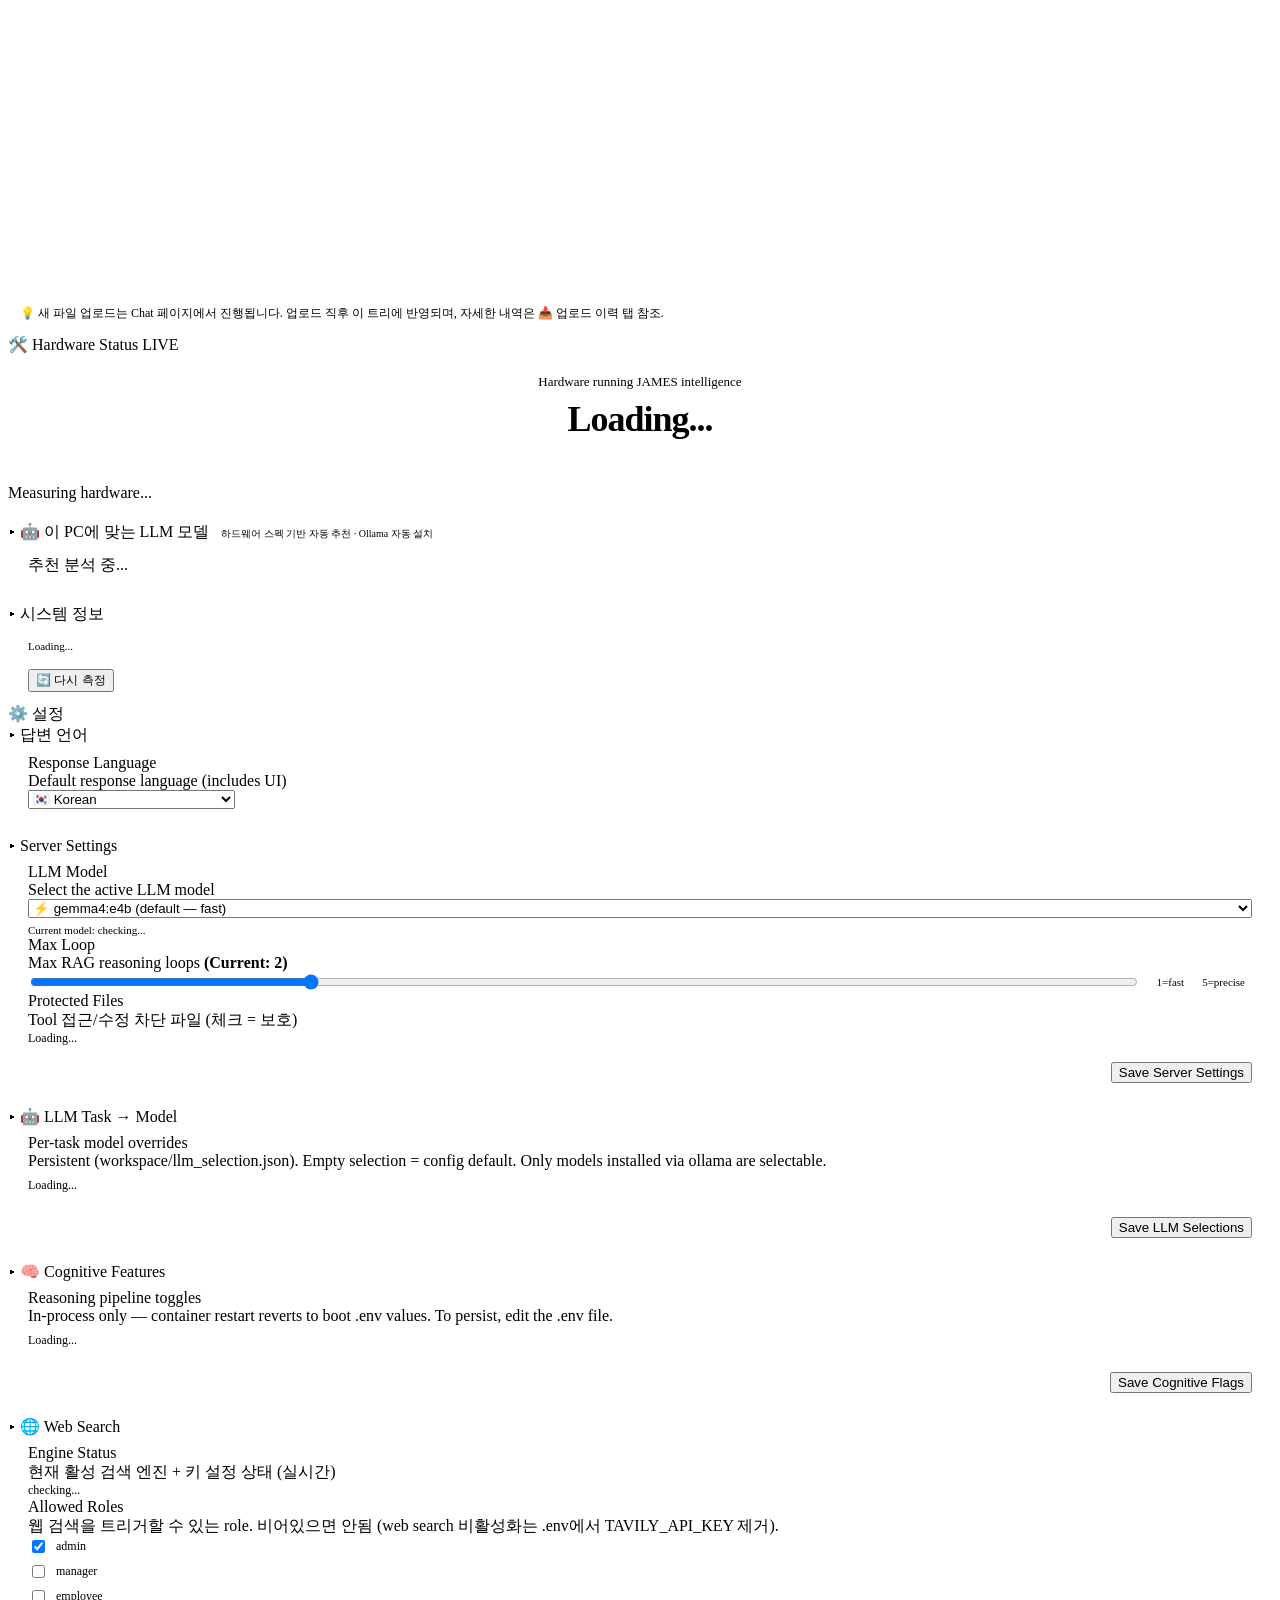
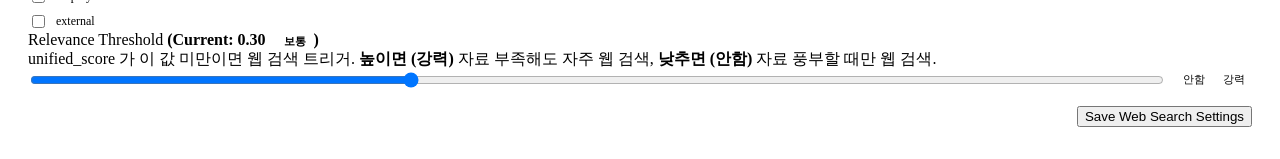
==== commit bd3d94fc: "feat(admin-ui): Configure → LLM task mapping section (UI-IA risk #2) (#380) Closes UI_API_MAPPING.md" ====
--- a/frontend/admin.html
+++ b/frontend/admin.html
@@ -914,6 +914,28 @@
         </div>
       </div>
 
+      <!-- Configure → LLM Task → Model (UI-IA risk signal #2 fix).
+           Three orphan endpoints (GET /admin/llm/selections,
+           POST/DELETE /admin/llm/select) already live in the backend;
+           this section gives them their first UI. Selection is
+           persistent (workspace/llm_selection.json), unlike the
+           cognitive flags below. -->
+      <div class="section-title">▸ <span data-i18n="set.llm_selection_title">🤖 LLM Task → Model</span></div>
+      <div class="table-wrap" style="padding: 8px 20px;">
+        <div class="setting-row" style="align-items:flex-start; padding-bottom: 0;">
+          <div>
+            <div class="setting-label" data-i18n="set.llm_selection_subtitle">Per-task model overrides</div>
+            <div class="setting-sub" data-i18n="set.llm_selection_hint">Persistent (workspace/llm_selection.json). Empty selection = config default. Only models installed via ollama are selectable.</div>
+          </div>
+        </div>
+        <div id="llm-selection-rows" style="padding: 8px 0;">
+          <div style="color:var(--muted);font-size:12px" data-i18n="common.loading">Loading...</div>
+        </div>
+        <div style="padding: 16px 0; display:flex; justify-content:flex-end;">
+          <button class="btn btn-primary" data-action="save-llm-selections" data-i18n="set.llm_selection_save">Save LLM Selections</button>
+        </div>
+      </div>
+
       <!-- PR-2 — Cognitive Feature Toggles (UI-IA risk signal #5).
            Six env-var-backed flags from core/feature_flags.py. The
            backend persists them in-process only; surfacing this as a
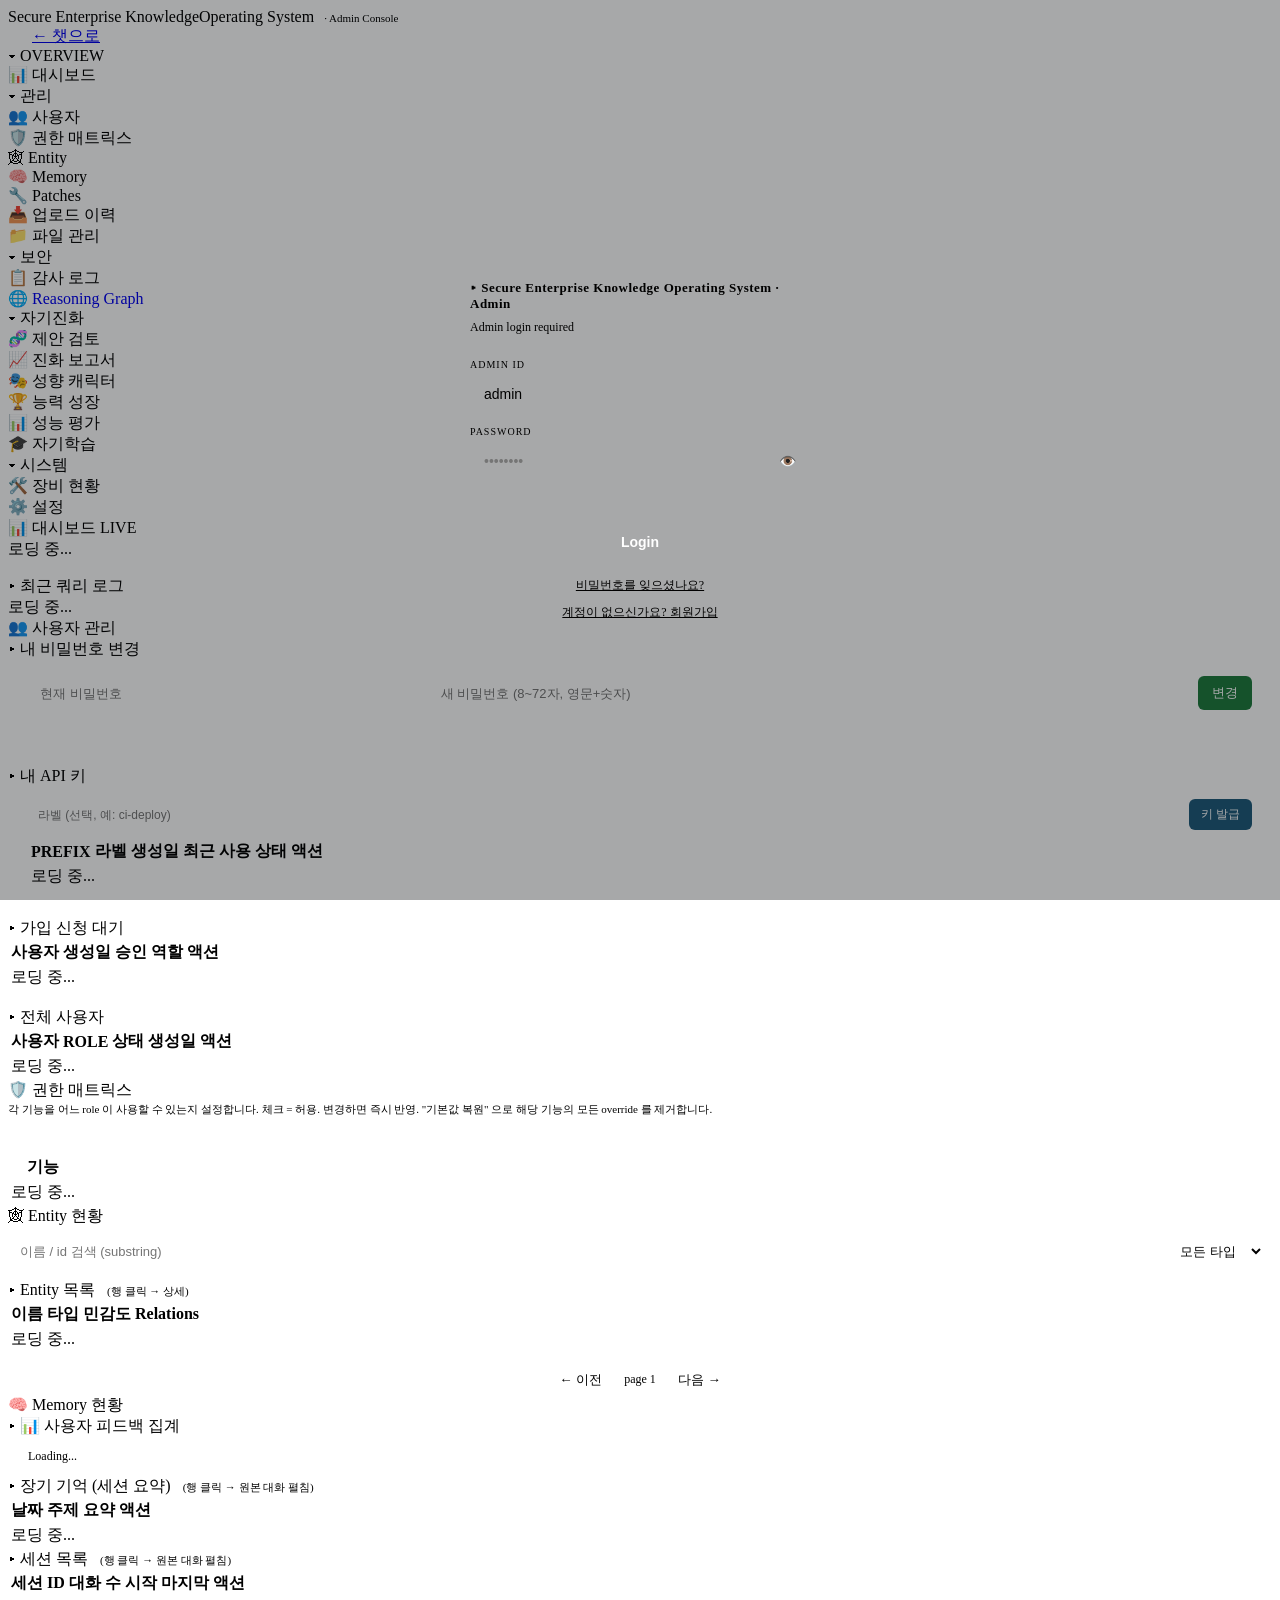
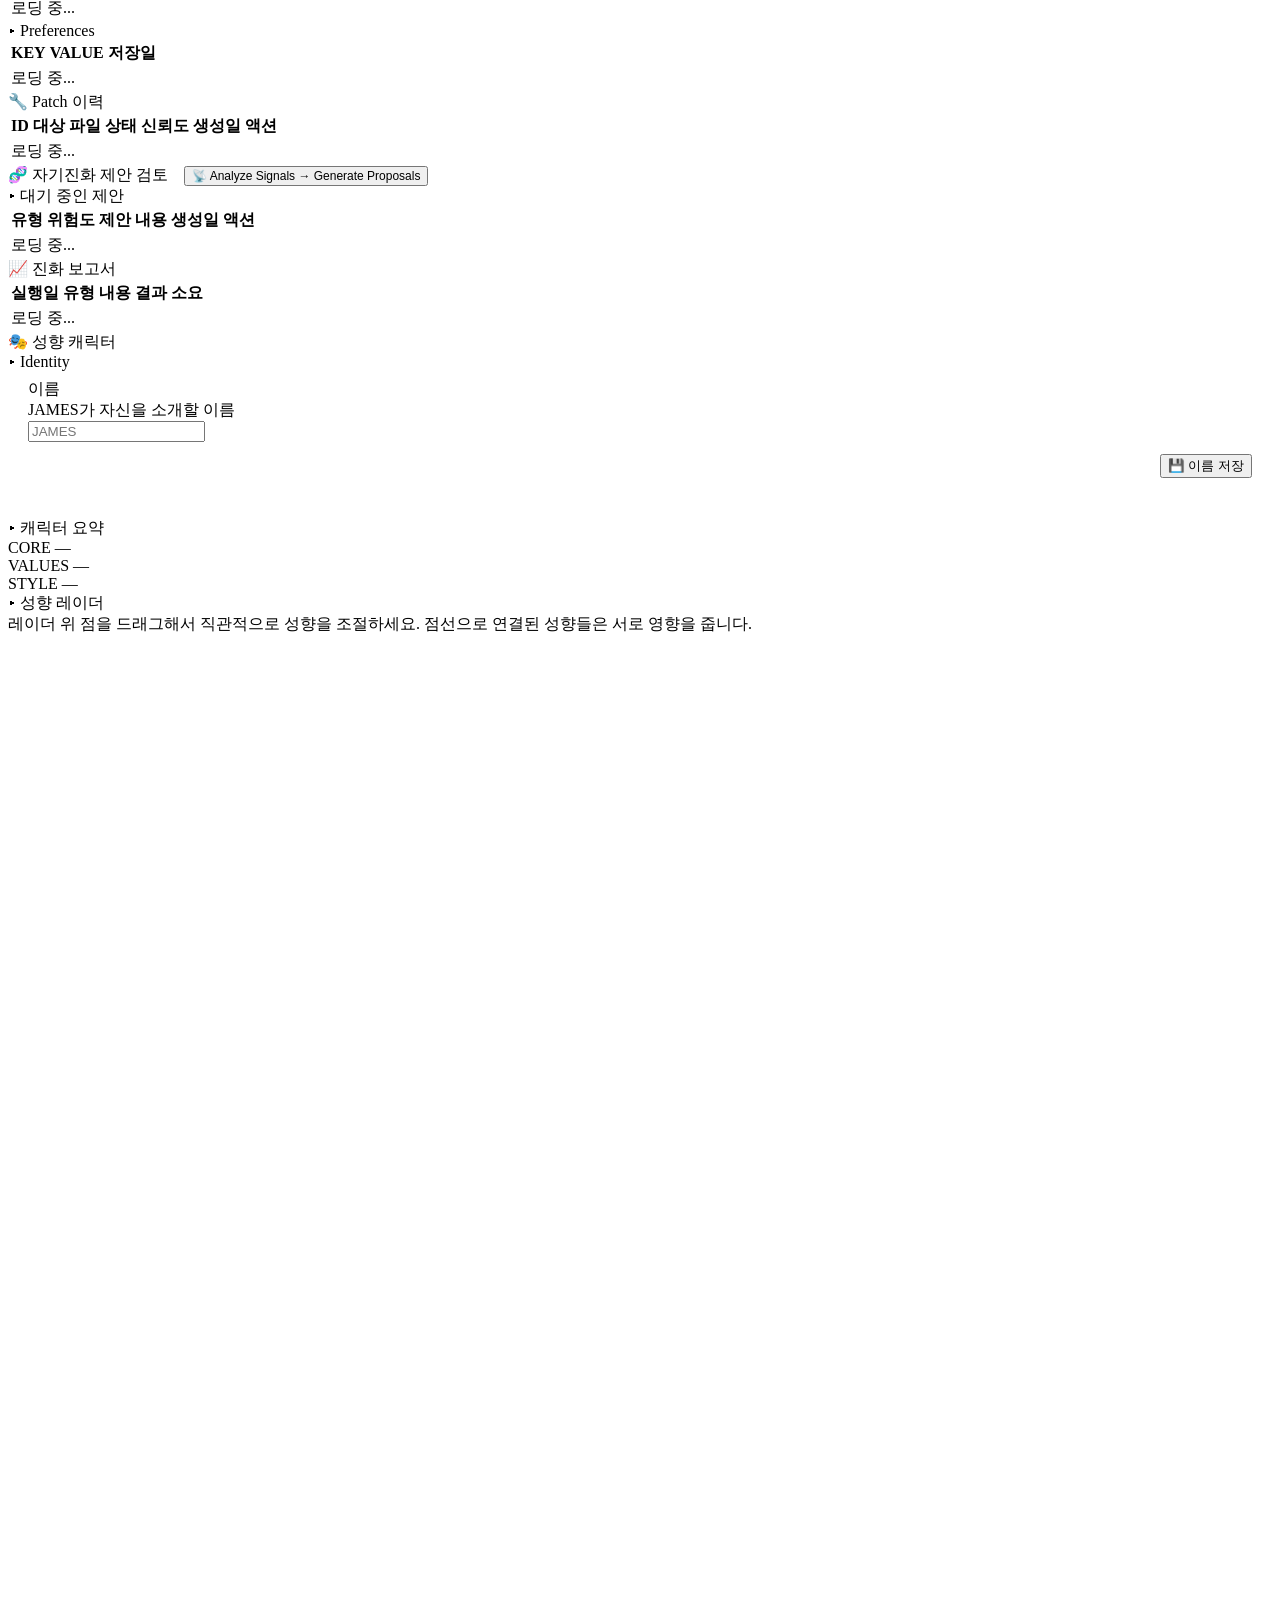
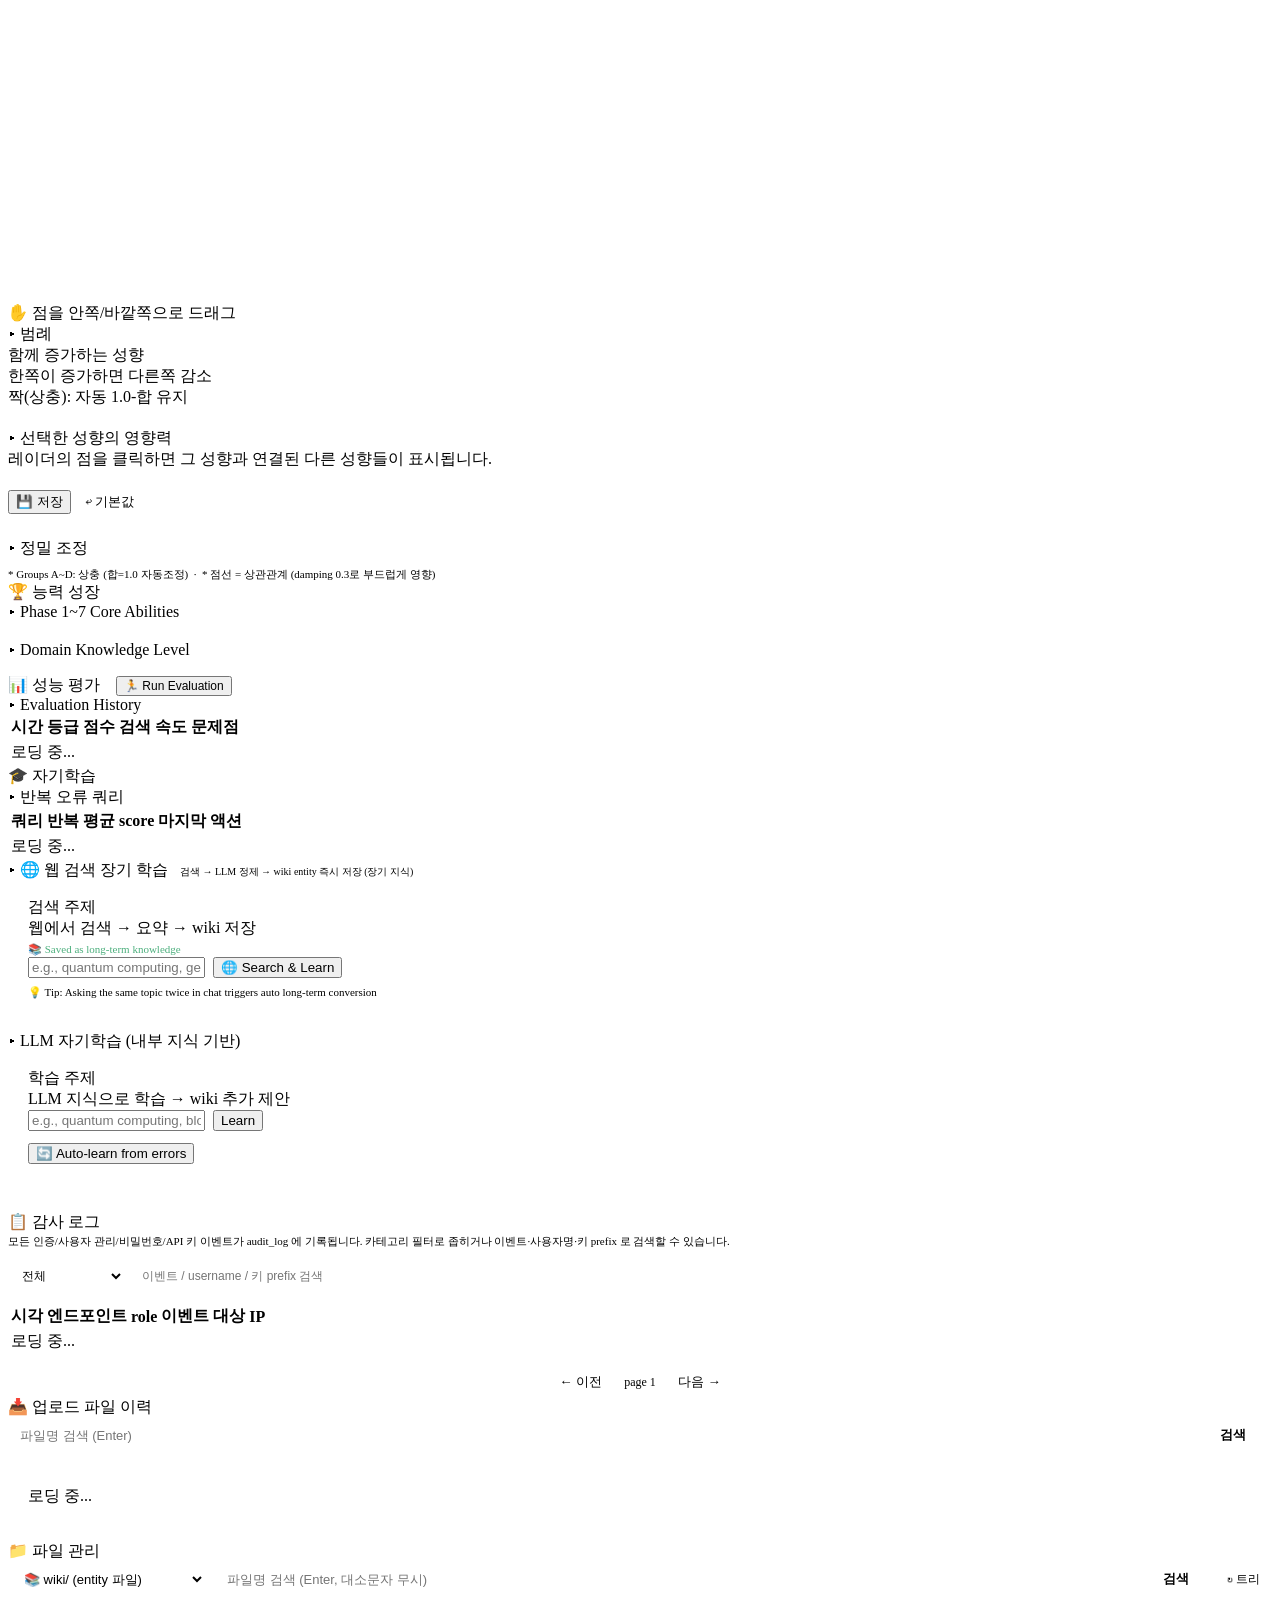
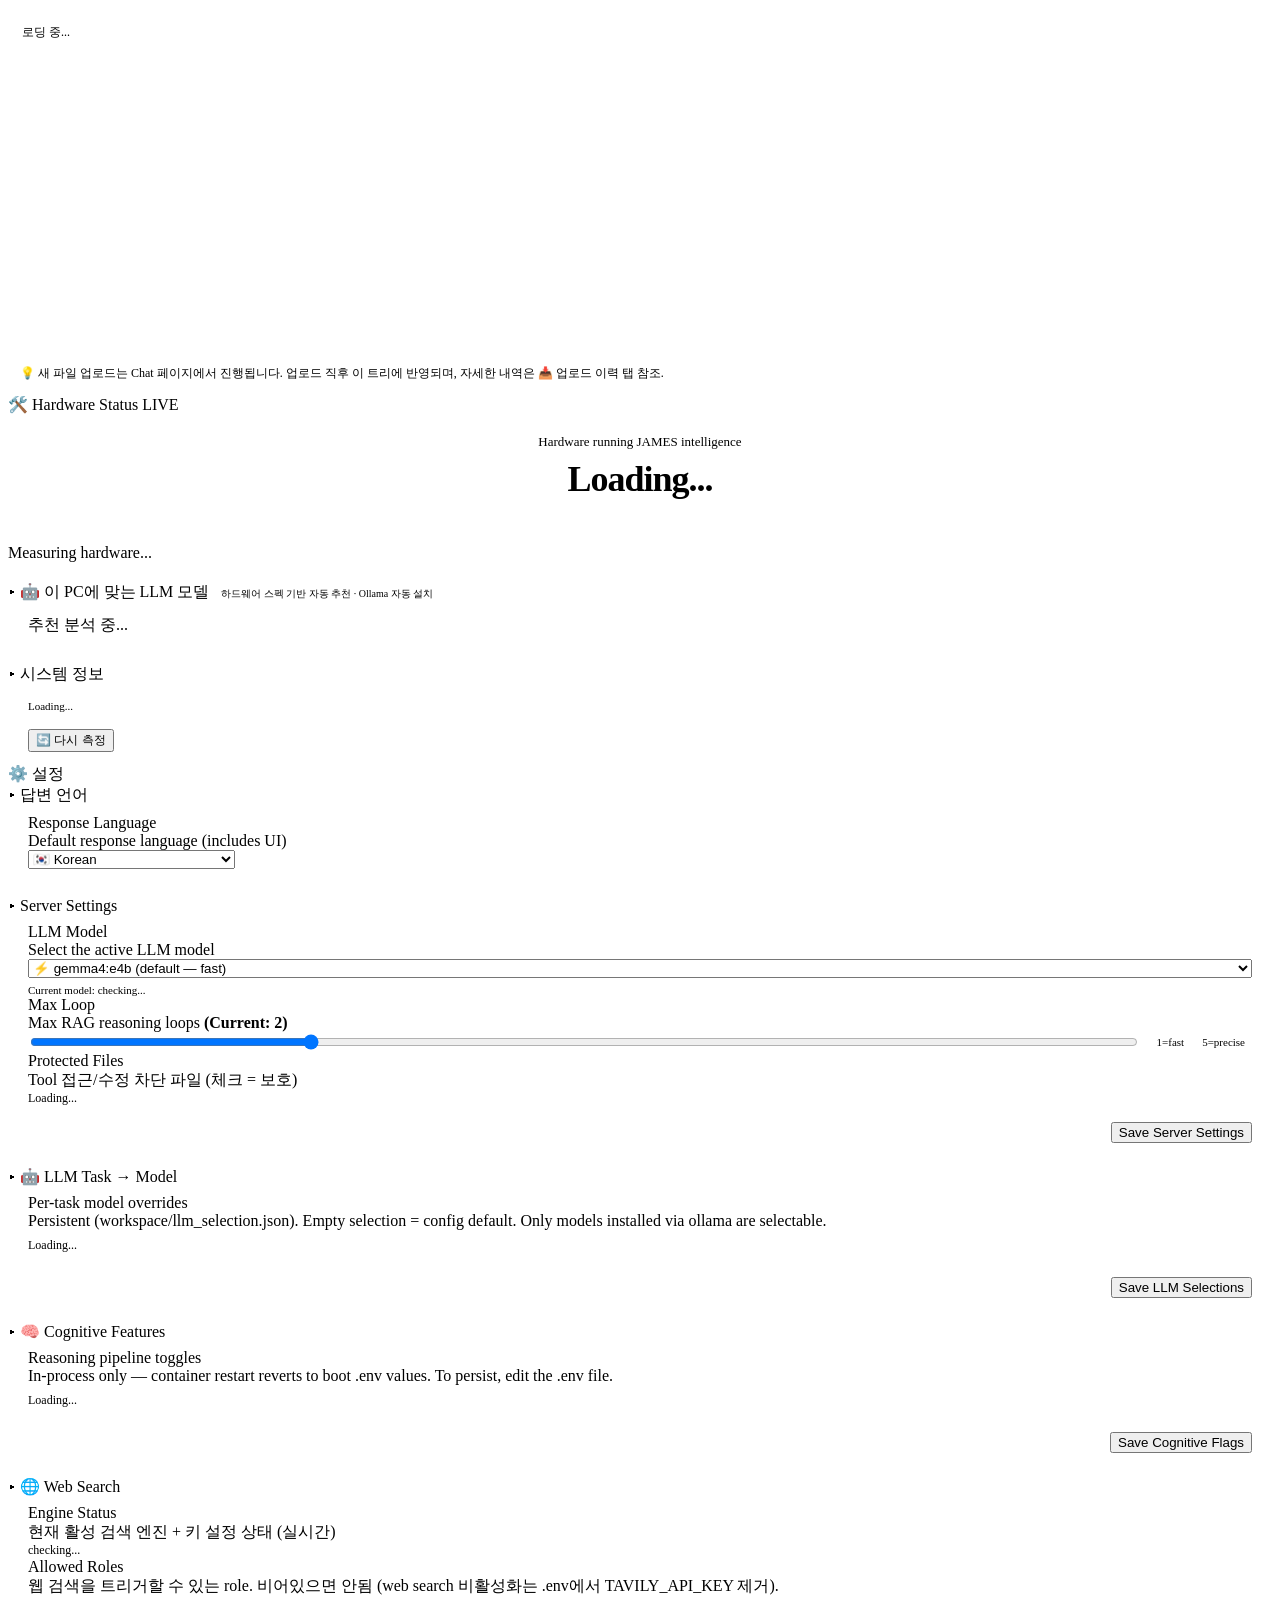
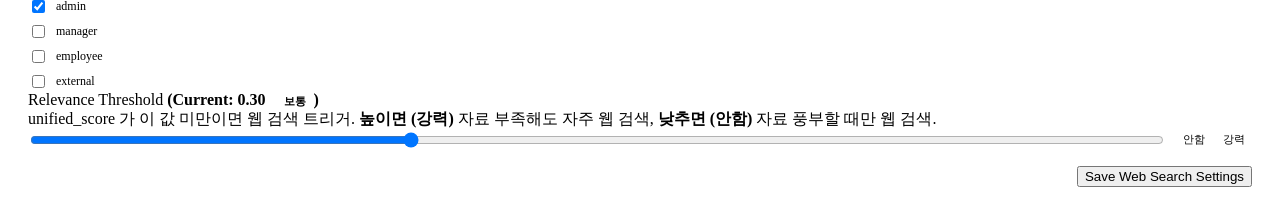
==== commit c7ee3ec4: "feat(admin-ui): Memory tab feedback-stats card — close UI-IA risk #1 (#383) Wires the last orphan fr" ====
--- a/frontend/admin.html
+++ b/frontend/admin.html
@@ -321,6 +321,19 @@
       <div class="page-title"><span data-i18n="memory.page_title">🧠 Memory 현황</span></div>
       <div class="cards" id="memory-cards"></div>
 
+      <!-- Feedback aggregate (last risk-#1 orphan / UI_API_MAPPING §3.2).
+           Surfaces /feedback/stats/ — total positives/negatives across the
+           feedback engine's accumulated signals. Small 4-stat strip; lives
+           inside the Memory tab so the operator sees it alongside the
+           long-term + sessions inventory. -->
+      <div class="section-title">▸ <span data-i18n="memory.feedback_title">📊 사용자 피드백 집계</span></div>
+      <div class="table-wrap" style="padding: 12px 20px;">
+        <div id="feedback-stats-card"
+             style="display:flex;gap:24px;flex-wrap:wrap;font-family:var(--font-mono);font-size:13px">
+          <div style="color:var(--muted);font-size:12px" data-i18n="common.loading">Loading...</div>
+        </div>
+      </div>
+
       <div class="section-title">▸ <span data-i18n="memory.longterm_title">장기 기억 (세션 요약)</span> <span style="font-size:11px;color:var(--muted);margin-left:8px">(행 클릭 → 원본 대화 펼침)</span></div>
       <div class="table-wrap">
         <table>
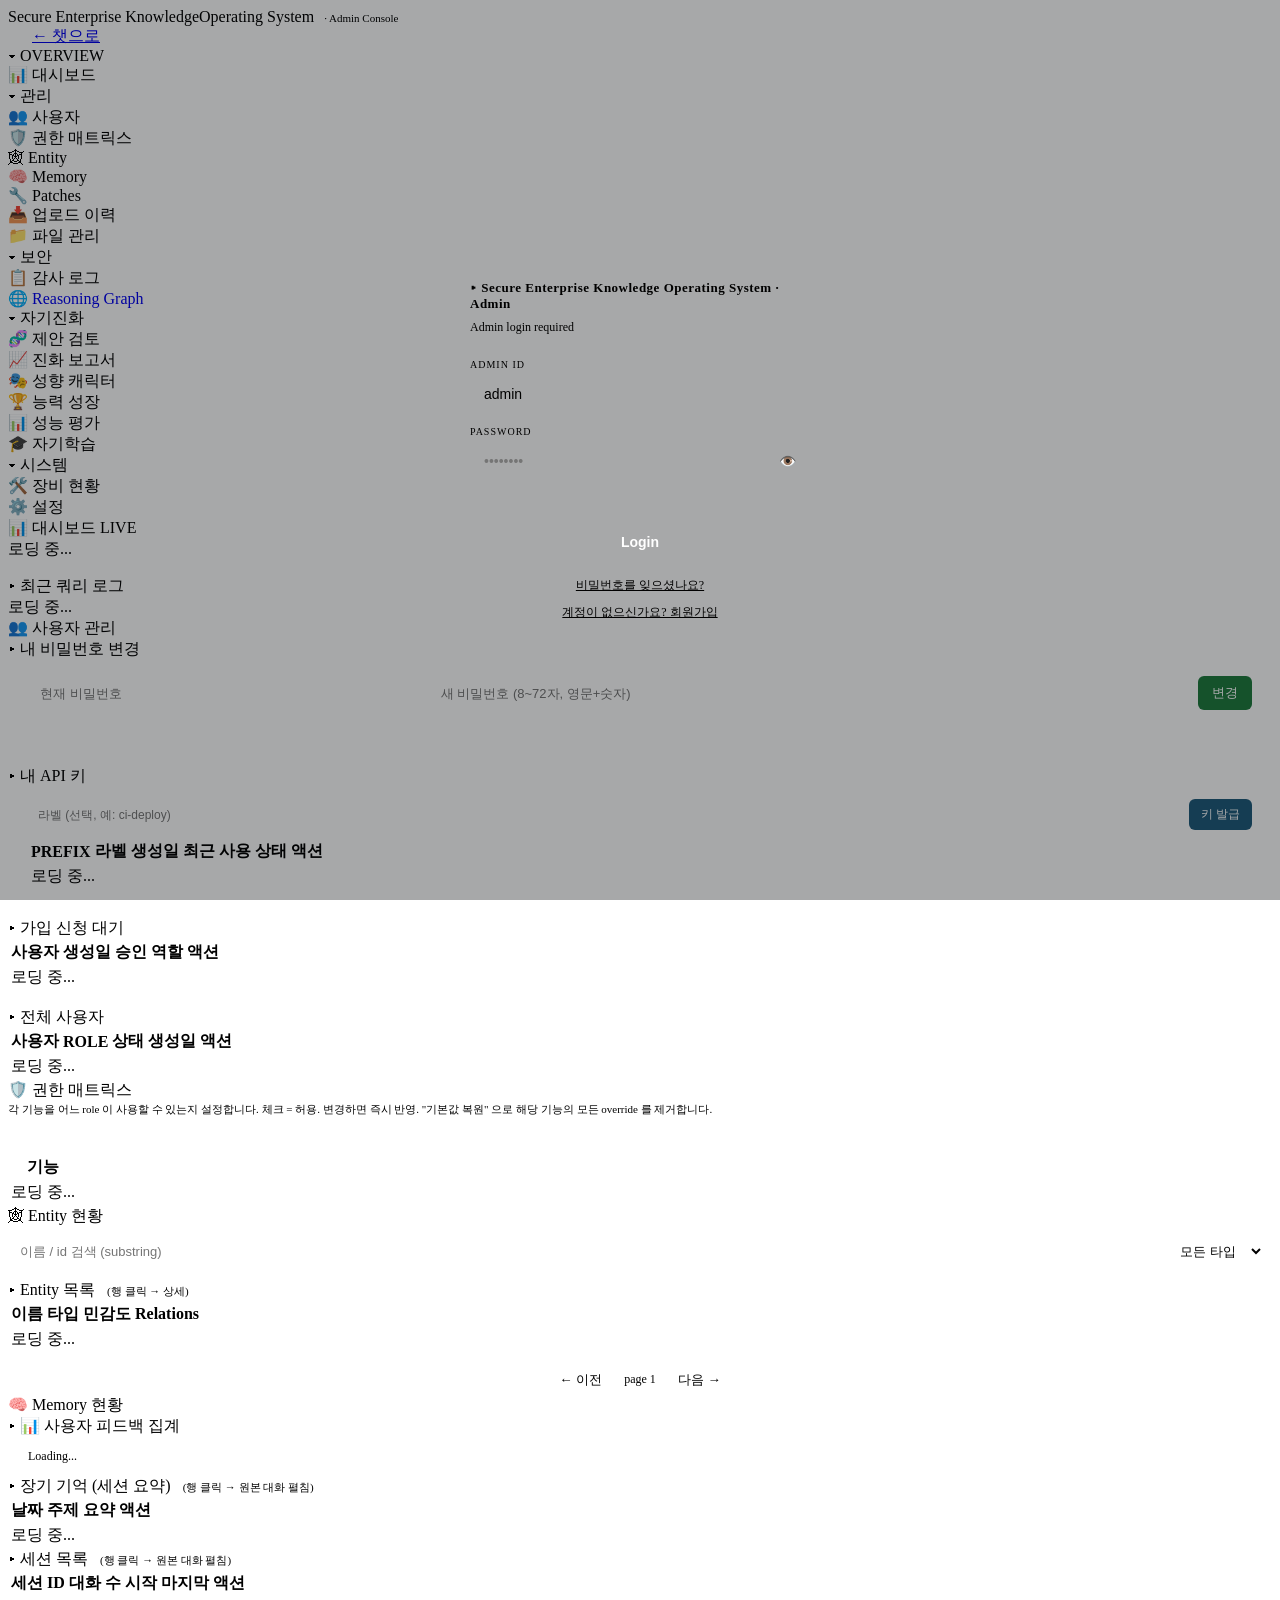
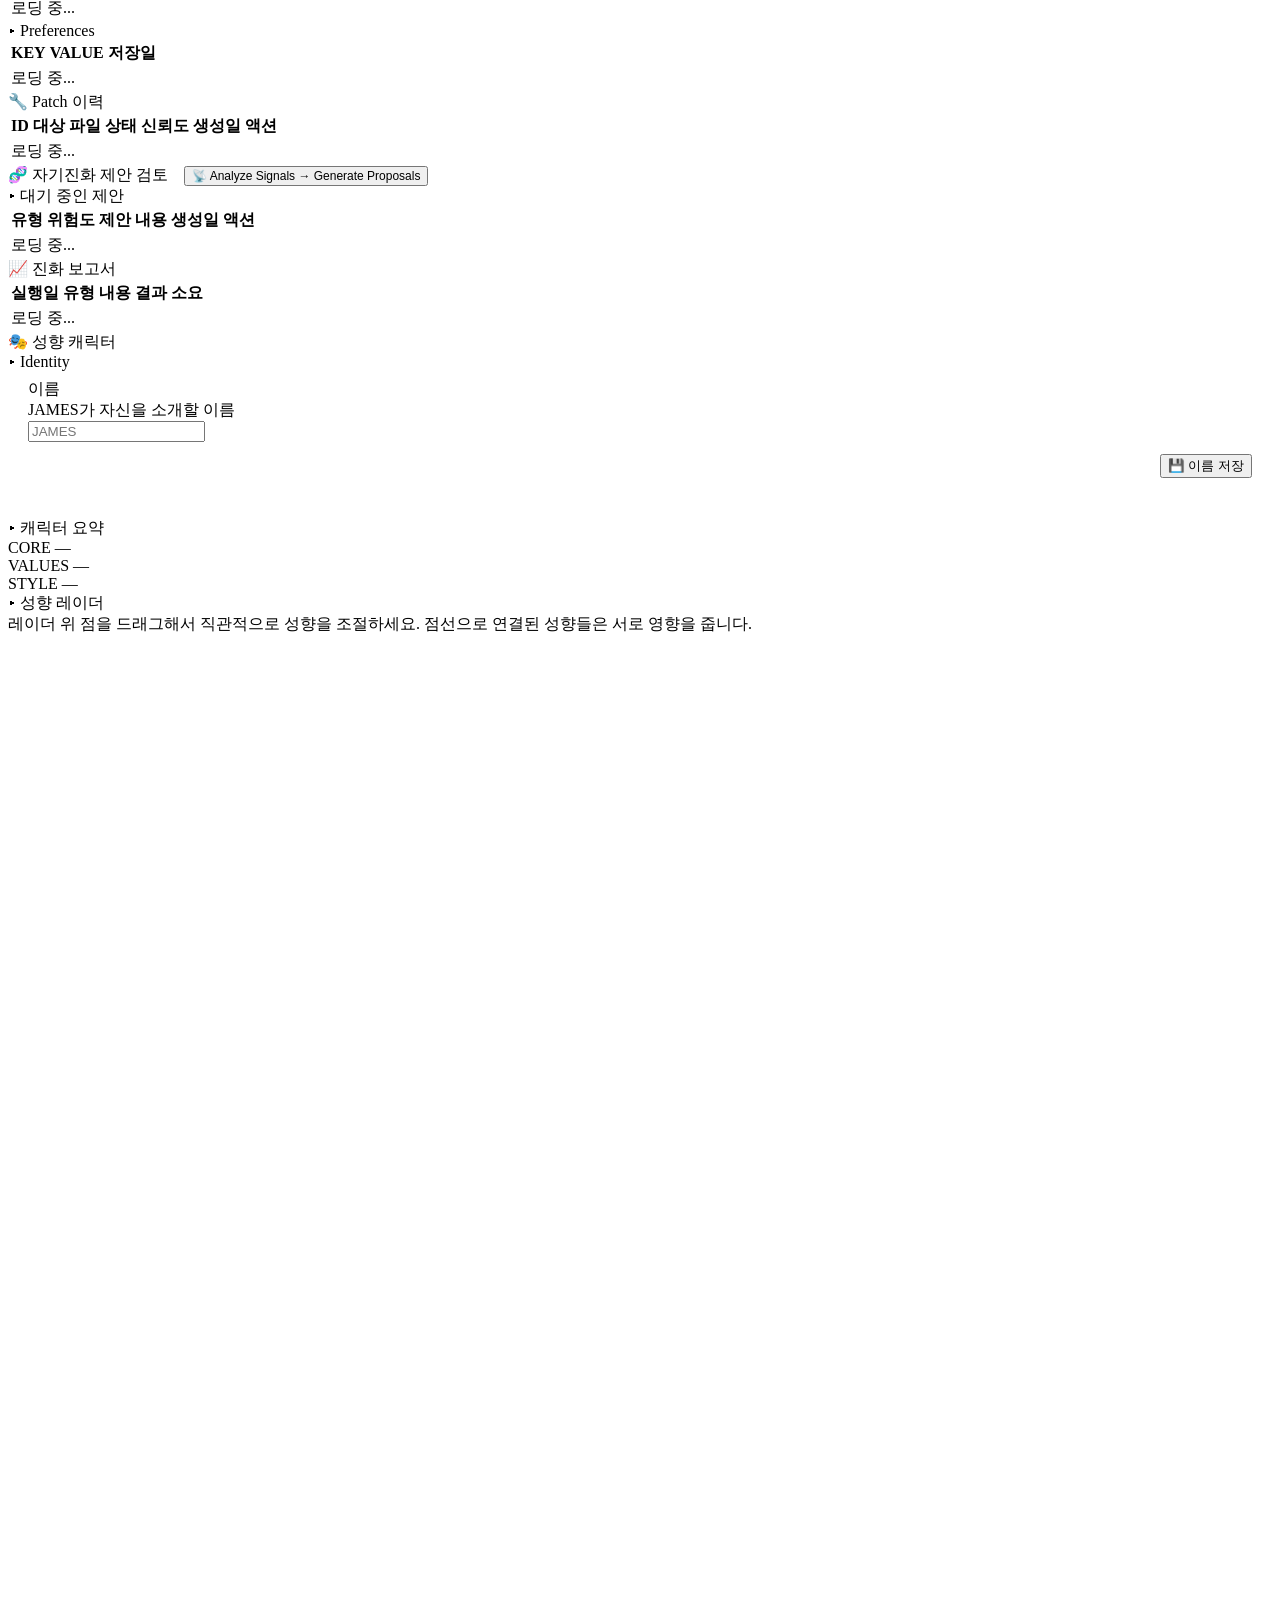
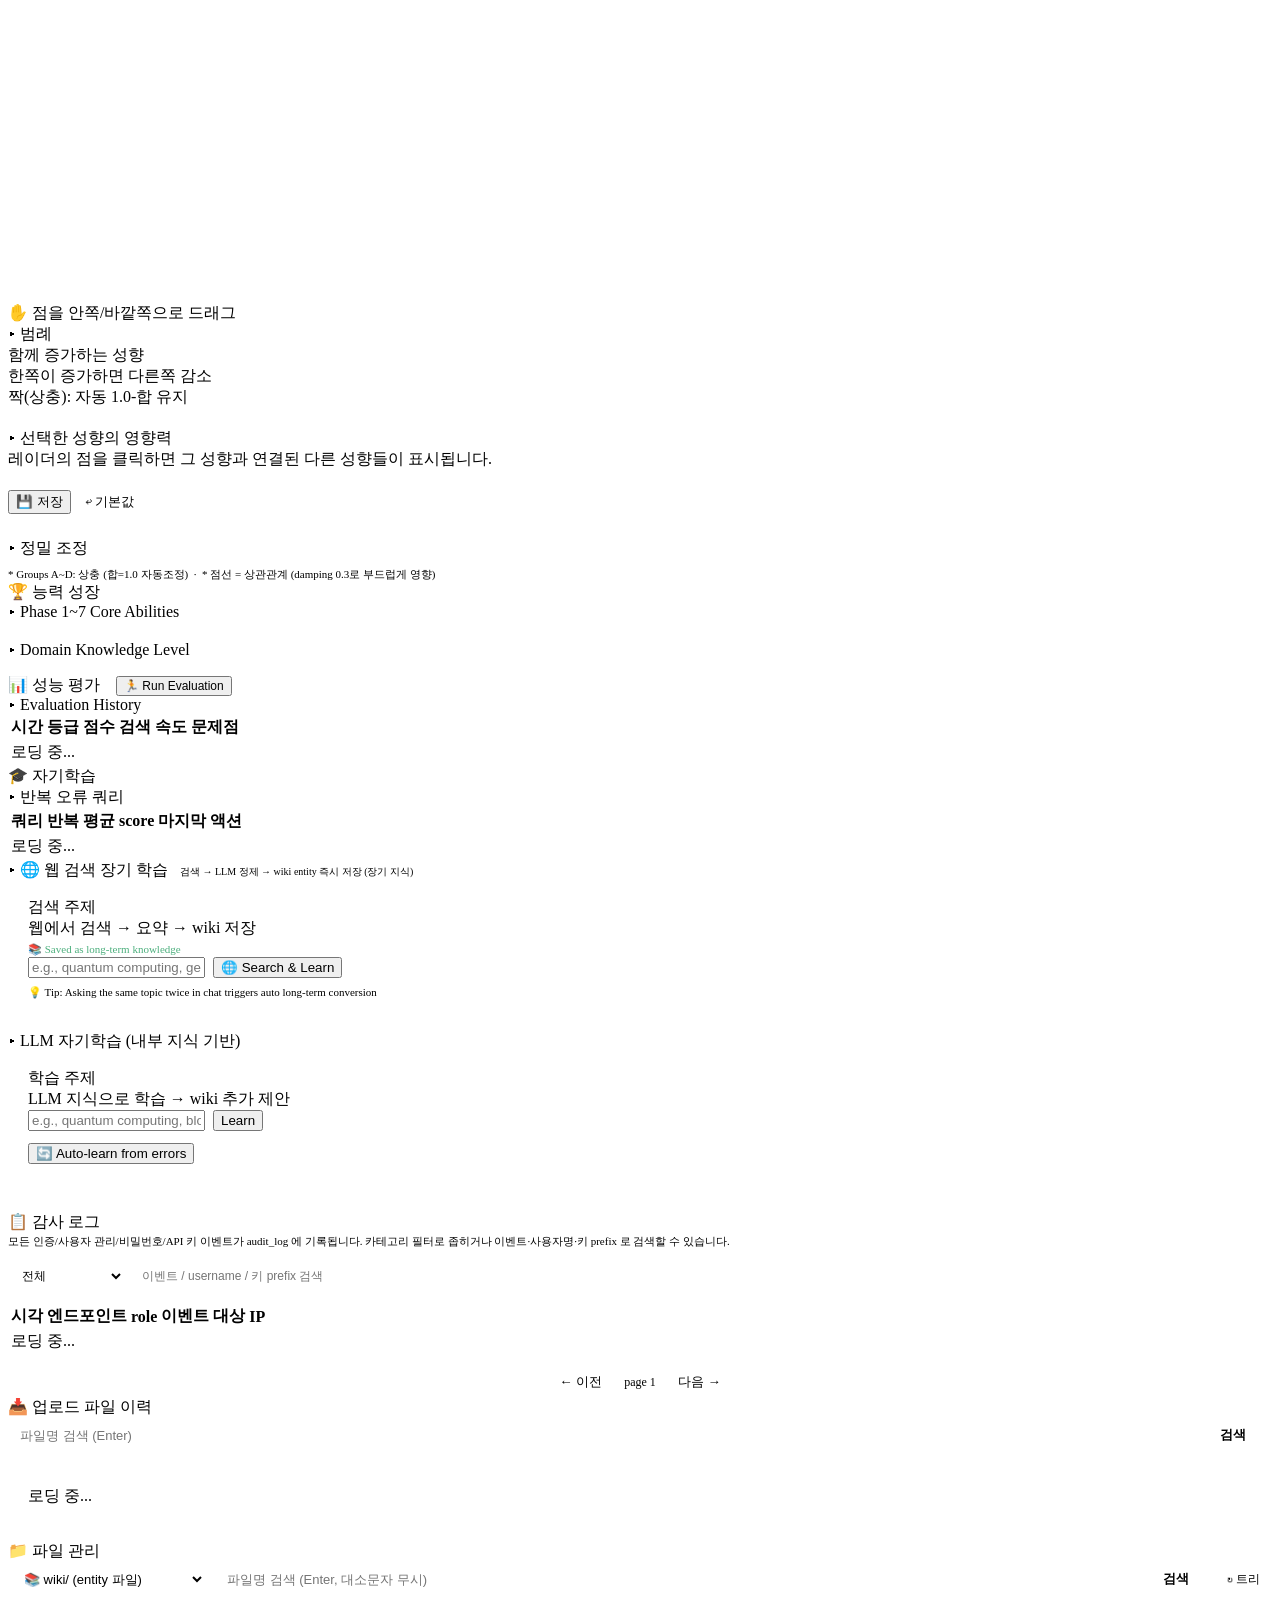
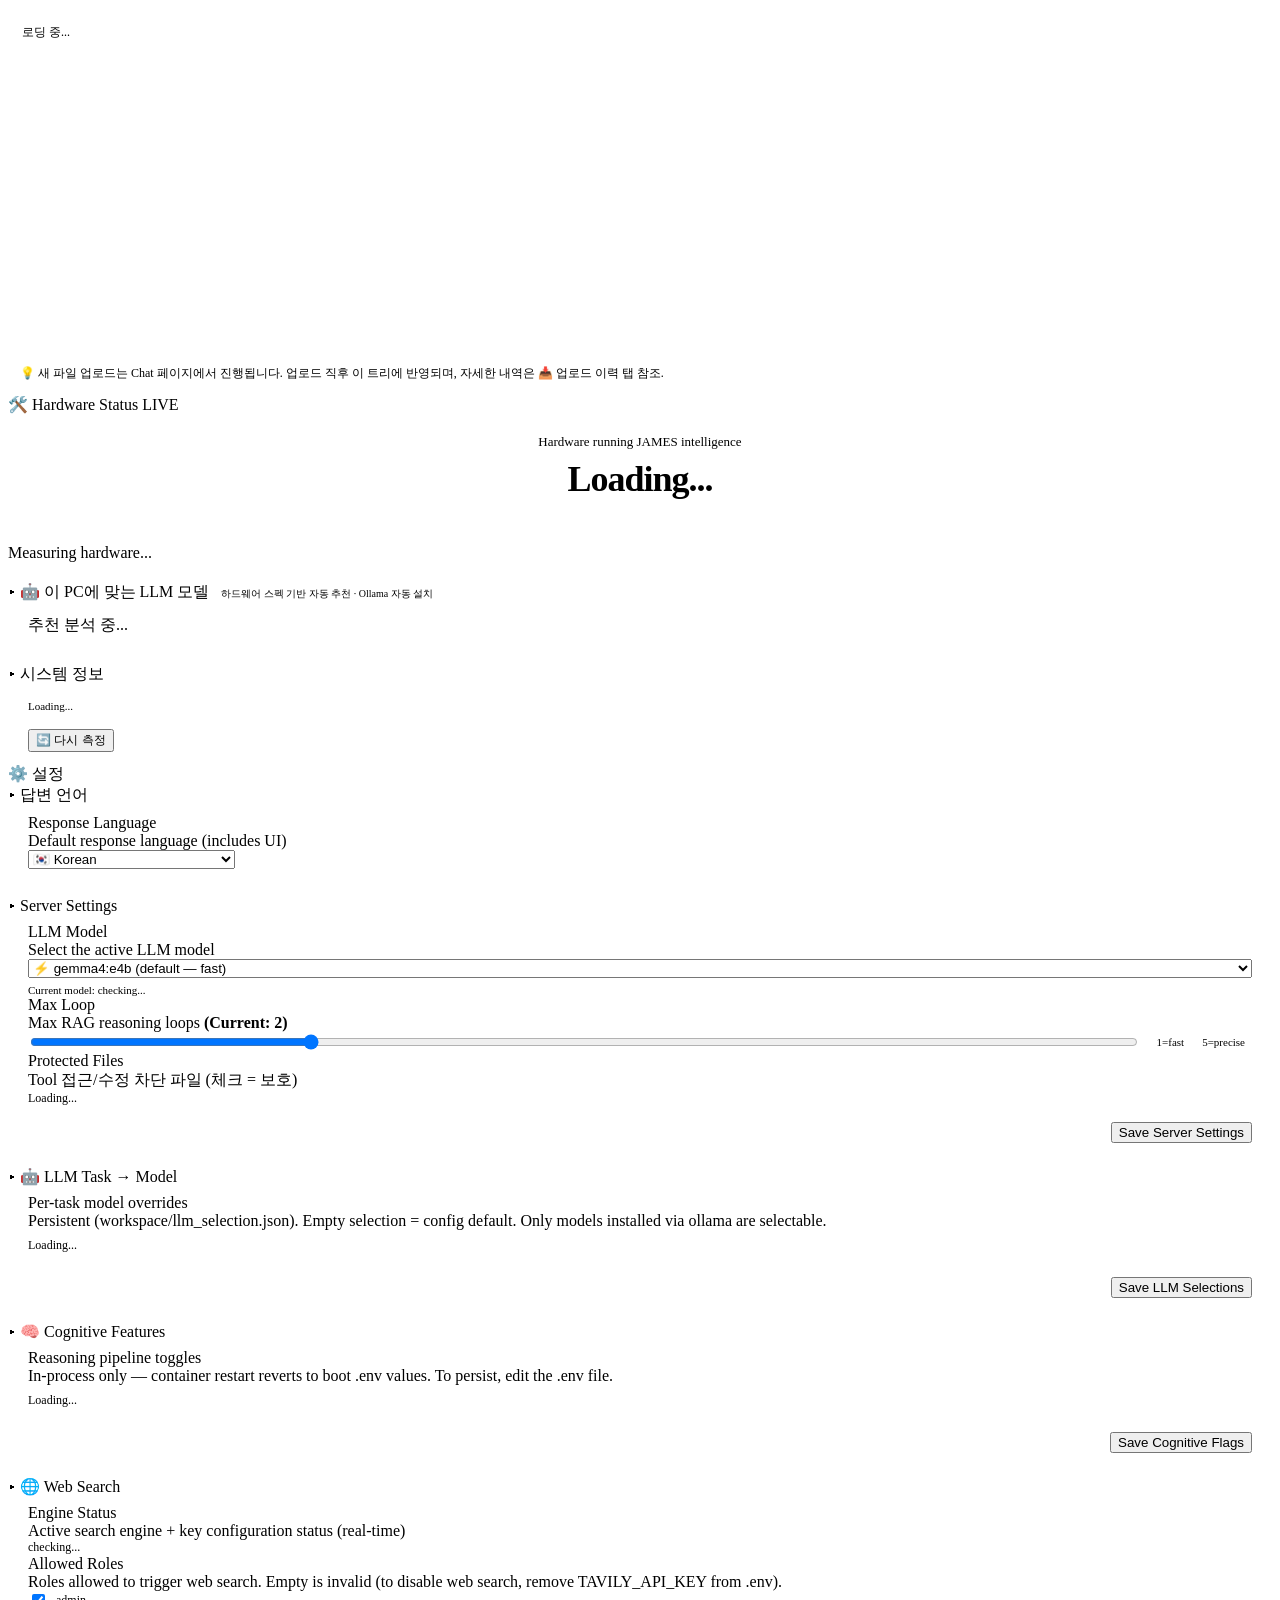
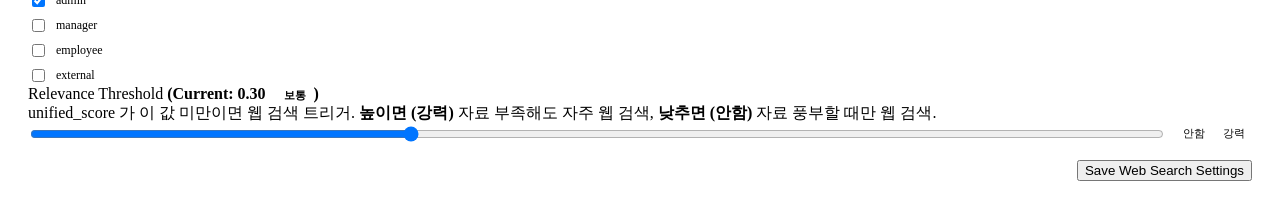
==== commit b2a5a4d8: "fix(i18n): PR-1 admin.html sweep — raw key fix + nav + 서버설정 + 웹검색 (#394) §3 Phase 2 라이브 검증에서 systemi" ====
--- a/frontend/admin.html
+++ b/frontend/admin.html
@@ -59,13 +59,13 @@
         <span class="nav-icon">🛡️</span> <span data-i18n="admin.policy">권한 매트릭스</span>
       </div>
       <div class="nav-item" data-action="show-page" data-page="entities">
-        <span class="nav-icon">🕸</span> Entity
+        <span class="nav-icon">🕸</span> <span data-i18n="admin.entity">Entity</span>
       </div>
       <div class="nav-item" data-action="show-page" data-page="memory">
-        <span class="nav-icon">🧠</span> Memory
+        <span class="nav-icon">🧠</span> <span data-i18n="admin.memory">Memory</span>
       </div>
       <div class="nav-item" data-action="show-page" data-page="patches">
-        <span class="nav-icon">🔧</span> Patches
+        <span class="nav-icon">🔧</span> <span data-i18n="admin.patches">Patches</span>
       </div>
       <div class="nav-item" data-action="show-page" data-page="uploads">
         <span class="nav-icon">📥</span> <span data-i18n="admin.upload_history">업로드 이력</span>
@@ -873,7 +873,7 @@
       <div class="section-title"><span data-i18n="set.server_title">▸ Server Settings</span></div>
       <div class="table-wrap" style="padding: 8px 20px;">
         <div class="setting-row">
-          <div><div class="setting-label">LLM Model</div><div class="setting-sub" data-i18n="set.llm_desc">Select the active LLM model</div></div>
+          <div><div class="setting-label" data-i18n="set.llm_model_label">LLM Model</div><div class="setting-sub" data-i18n="set.llm_desc">Select the active LLM model</div></div>
           <div style="display:flex;flex-direction:column;gap:6px;min-width:260px">
             <select class="setting-value" id="set-model" style="cursor:pointer">
               <option value="gemma4:e4b">⚡ gemma4:e4b (default — fast)</option>
@@ -890,7 +890,7 @@
           </div>
         </div>
         <div class="setting-row">
-          <div><div class="setting-label">Max Loop</div>
+          <div><div class="setting-label" data-i18n="set.max_loop_label">Max Loop</div>
                <div class="setting-sub" data-i18n="set.rag_loop_desc">Max RAG reasoning loops
                  <span style="font-weight:600;color:var(--accent)">
                    (<span data-i18n="set.current">Current</span>: <span id="set-loop-val">2</span>)
@@ -977,8 +977,8 @@
       <div class="table-wrap" style="padding: 8px 20px;">
         <div class="setting-row" style="align-items:flex-start">
           <div>
-            <div class="setting-label">Engine Status</div>
-            <div class="setting-sub">현재 활성 검색 엔진 + 키 설정 상태 (실시간)</div>
+            <div class="setting-label" data-i18n="set.web_engine_status">Engine Status</div>
+            <div class="setting-sub" data-i18n="set.web_engine_status_hint">Active search engine + key configuration status (real-time)</div>
           </div>
           <div id="web-search-status-display"
                style="font-family:var(--font-mono);font-size:12px;
@@ -988,10 +988,8 @@
         </div>
         <div class="setting-row" style="align-items:flex-start">
           <div>
-            <div class="setting-label">Allowed Roles</div>
-            <div class="setting-sub">웹 검색을 트리거할 수 있는 role.
-              비어있으면 안됨 (web search 비활성화는 .env에서 TAVILY_API_KEY 제거).
-            </div>
+            <div class="setting-label" data-i18n="set.web_allowed_roles">Allowed Roles</div>
+            <div class="setting-sub" data-i18n="set.web_allowed_roles_hint">Roles allowed to trigger web search. Empty is invalid (to disable web search, remove TAVILY_API_KEY from .env).</div>
           </div>
           <div id="web-search-roles"
                style="display:flex;flex-direction:column;gap:6px;min-width:260px">
@@ -1011,18 +1009,18 @@
         </div>
         <div class="setting-row">
           <div>
-            <div class="setting-label">Relevance Threshold
+            <div class="setting-label"><span data-i18n="set.web_relevance_threshold">Relevance Threshold</span>
               <!-- [#A8-2] 숫자 옆에 직관적 라벨 — 강력/적극/보통/소극/안함.
                    admin.js applyWsThresholdLabel()가 슬라이더 값 → 라벨 매핑. -->
               <span style="font-weight:600;color:var(--accent)">
-                (Current: <span id="ws-threshold-val">0.30</span>
+                (<span data-i18n="set.current">Current</span>: <span id="ws-threshold-val">0.30</span>
                 <span id="ws-threshold-label"
                       style="margin-left:6px;padding:1px 8px;border-radius:4px;
                              font-size:11px;background:var(--accent-soft);
                              color:var(--accent-fg)">보통</span>)
               </span>
             </div>
-            <div class="setting-sub">unified_score 가 이 값 미만이면 웹 검색 트리거.
+            <div class="setting-sub" data-i18n="set.web_threshold_hint">unified_score 가 이 값 미만이면 웹 검색 트리거.
               <strong>높이면 (강력)</strong> 자료 부족해도 자주 웹 검색,
               <strong>낮추면 (안함)</strong> 자료 풍부할 때만 웹 검색.
             </div>
@@ -1033,14 +1031,14 @@
                    style="flex:1;accent-color:var(--accent)">
             <div style="display:flex;gap:4px">
               <span style="font-size:11px;padding:2px 7px;border-radius:4px;
-                           background:var(--surface-2);color:var(--muted)">안함</span>
+                           background:var(--surface-2);color:var(--muted)" data-i18n="set.web_threshold_off">안함</span>
               <span style="font-size:11px;padding:2px 7px;border-radius:4px;
-                           background:var(--surface-2);color:var(--muted)">강력</span>
+                           background:var(--surface-2);color:var(--muted)" data-i18n="set.web_threshold_strong">강력</span>
             </div>
           </div>
         </div>
         <div style="padding: 16px 0; display:flex; justify-content:flex-end;">
-          <button class="btn btn-primary" data-action="save-web-search-config">Save Web Search Settings</button>
+          <button class="btn btn-primary" data-action="save-web-search-config" data-i18n="set.web_save_button">Save Web Search Settings</button>
         </div>
       </div>
     </div>
